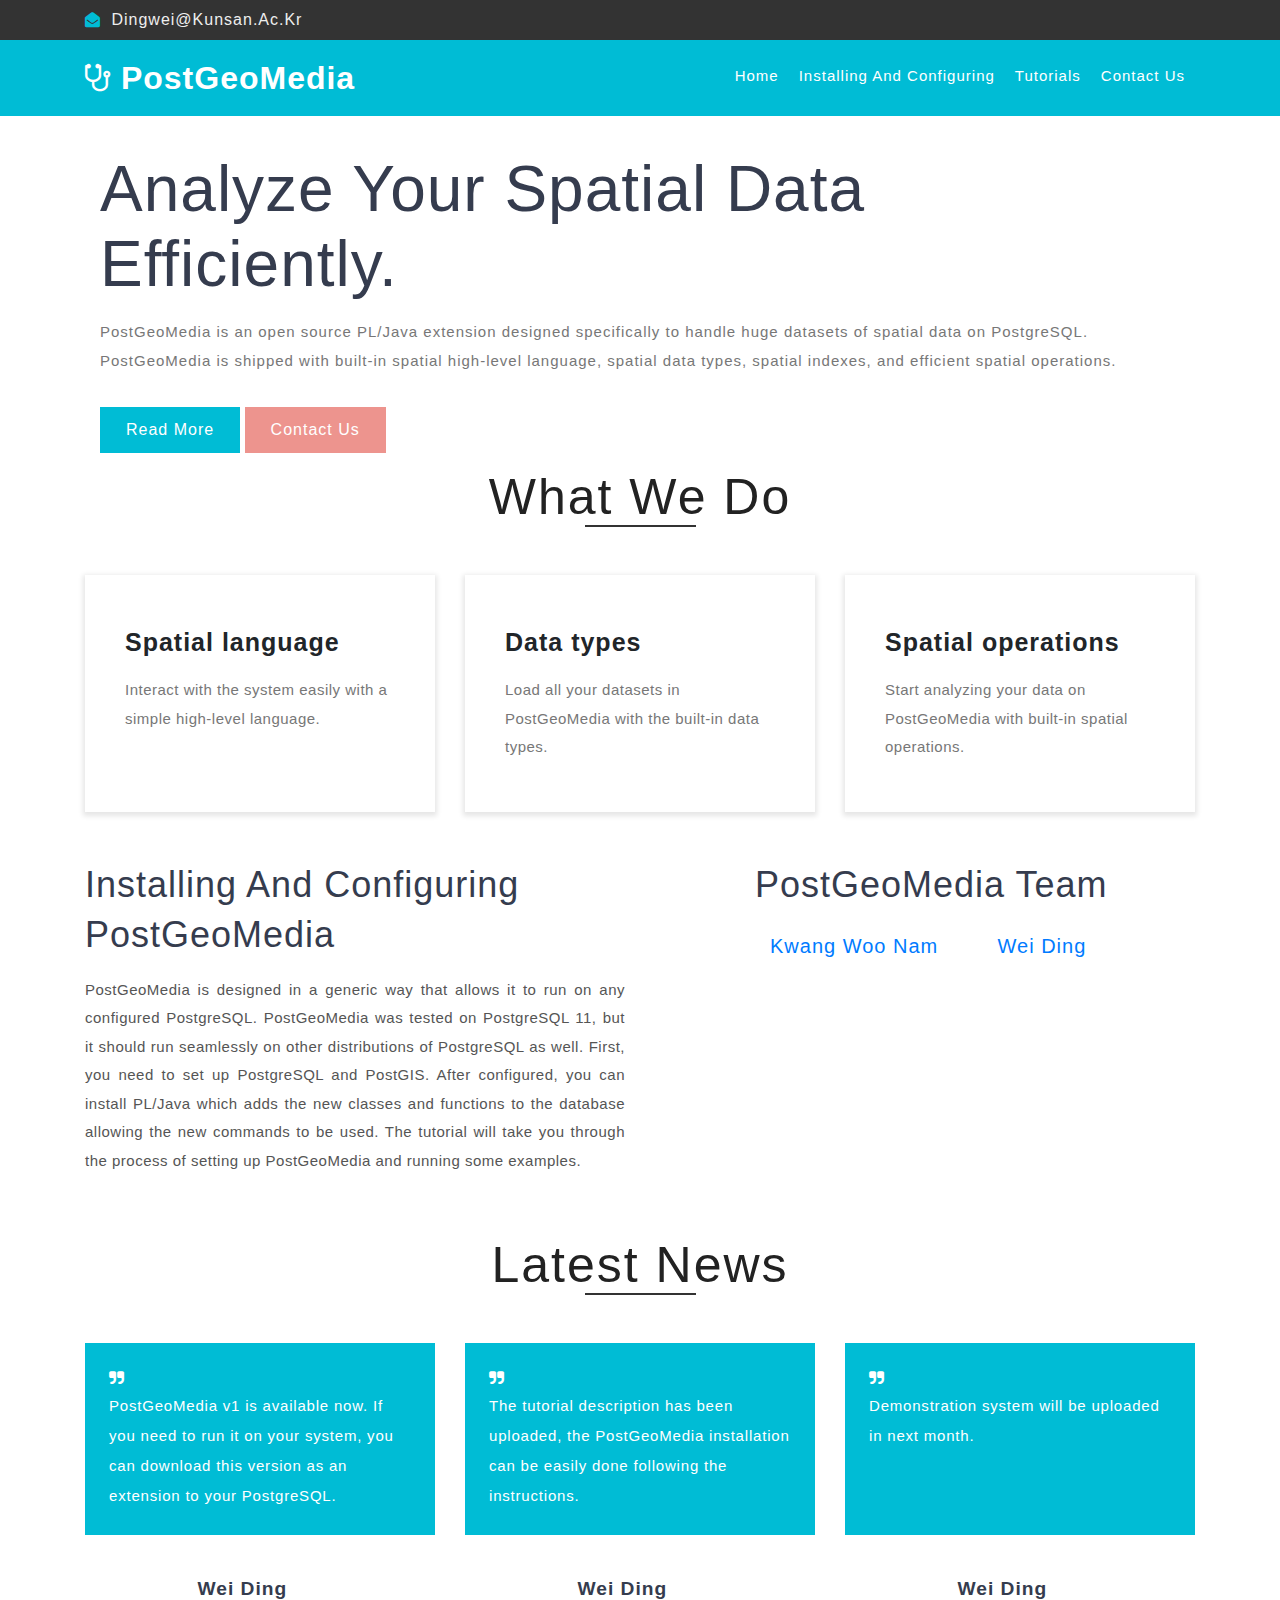
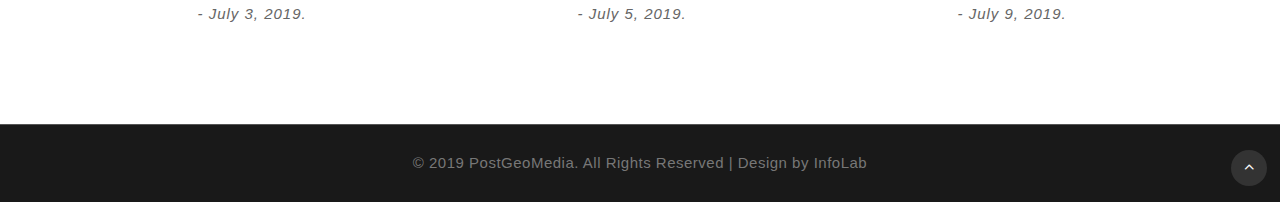
==== index.html @ f646befb "5" ====
<!DOCTYPE html>
<html lang="en">
<head>
<title>PostGeoMedia</title>
<meta name="viewport" content="width=device-width, initial-scale=1">
<meta http-equiv="Content-Type" content="text/html; charset=utf-8" />
    <script>
        addEventListener("load", function () {
            setTimeout(hideURLbar, 0);
        }, false);

        function hideURLbar() {
            window.scrollTo(0, 1);
        }
    </script>
	<link href="css/css_slider.css" type="text/css" rel="stylesheet" media="all"><!-- slider css -->
    <link href="css/bootstrap.css" rel='stylesheet' type='text/css' /><!-- bootstrap css -->
    <link href="css/style.css" rel='stylesheet' type='text/css' /><!-- custom css -->
    <link href="css/font-awesome.min.css" rel="stylesheet"><!-- fontawesome css -->	
</head>
<body>

<!-- top header -->
<div class="header-top">
	<div class="container">
		<div class="row">
			<div class="col-sm-6">
				<ul class="d-lg-flex header-w3_pvt">
					<li class="mr-lg-3">
						<span class="fa fa-envelope-open"></span>
						<a href="mailto:dingwei@kunsan.ac.kr" class="">dingwei@kunsan.ac.kr</a>
					</li>
				</ul>
			</div>		
		</div>
	</div>
</div>

<header class="py-3">
	<div class="container">
			<div id="logo">
				<h1> <a href="index.html"><span class="fa fa-stethoscope" aria-hidden="true"></span> PostGeoMedia</a></h1>
			</div>
		<!-- nav -->
		<nav class="d-lg-flex">
			<label for="drop" class="toggle"><span class="fa fa-bars"></span></label>
			<input type="checkbox" id="drop" />
			<ul class="menu mt-2 ml-auto">
				<li class="active"><a href="index.html">Home</a></li>
				<li class=""><a href="install.html">Installing and configuring</a></li>
				<li class=""><a href="tutorials.html">Tutorials</a></li>
				<li class=""><a href="mailto:dingwei@kunsan.ac.kr">Contact Us</a></li>
			</ul>
		</nav>
		<!-- //nav -->
	</div>
</header>

<!-- banner -->
<div class="banner" id="home">
	<div class="layer">
		<div class="container">
						<!-- banner slider-->
						<ul class="banner_slide_bg">
							<li>
								<div class="container-fluid">
									<div class="w3ls_banner_txt"><br>
										<h3 class="b-w3ltxt text-capitalize mt-md-4"> <span>Analyze your spatial data efficiently.</span></h3>
										<p class="w3ls_pvt-title my-3">PostGeoMedia is an open source PL/Java extension designed specifically to handle huge datasets of spatial data on PostgreSQL. PostGeoMedia is shipped with built-in spatial high-level language, spatial data types, spatial indexes, and efficient spatial operations.</p>
										<a href="https://github.com/awarematics/mgeometry" class="btn btn-banner my-sm-3 mb-3">Read More</a>
										<a href="mailto:dingwei@kunsan.ac.kr" class="btn btn-banner1 my-sm-3 mb-3">Contact Us</a>
									</div>
								</div>
							</li>
						</ul>
					<!-- //banner slider-->
		</div>
	</div>
</div>
<!-- //banner -->

<!-- services -->
	<div class="container py-lg-5" style="margin-top:-50px;">
		<h3 class="heading text-center mb-sm-5 mb-4">What we do </h3>
		<div class="row offer-grids">
			<div class="col-lg-4 col-md-6">
				<div class="ser1">
					<div class="bg-layer">
						<h4 class="">Spatial language</h4>
						<p class="mt-3">Interact with the system easily with a simple high-level language. </p>
					</div>
				</div>
			</div>
			<div class="col-lg-4 col-md-6 mt-md-0 mt-4">
				<div class="ser2">
					<div class="bg-layer">
						<h4 class="">Data types</h4>
						<p class="mt-3">Load all your datasets in PostGeoMedia with the built-in data types. </p>
					</div>
				</div>
			</div>
			<div class="col-lg-4 col-md-6 mt-lg-0 mt-4">
				<div class="ser3">
					<div class="bg-layer">
						<h4 class="">Spatial operations</h4>
						<p class="mt-3">Start analyzing your data on PostGeoMedia with built-in spatial operations.</p>
					</div>
				</div>
			</div>
		</div>
	</div>
<!-- //services -->	

<!-- about bottom -->
<section class="about-bottom pb-5">
	<div class="container pb-lg-3">
		<div class="row bottom-grids">
			
			<div class="col-lg-6 mt-lg-0 mt-5">
				<h4>Installing and configuring PostGeoMedia</h4>
				<p class="mt-3" style="text-align:justify; text-justify:inter-ideograph;">PostGeoMedia is designed in a generic way that allows it to run on any configured PostgreSQL. PostGeoMedia was tested on PostgreSQL 11, but it should run seamlessly on other distributions of PostgreSQL as well. First, you need to set up PostgreSQL and PostGIS. After configured, you can install PL/Java which adds the new classes and functions to the database allowing the new commands to be used. The tutorial will take you through the process of setting up PostGeoMedia and running some examples. </p>
			</div>
			<div class="col-lg-6">
				<h4 style="margin-left:100px;">PostGeoMedia Team</h4>
				<div class="row mt-4" style="margin-left:100px;">		
					<div class="col-md-6 col-6">
						<div class="about-box">
							<h5><a href="http://infolab.kunsan.ac.kr/index.php?mid=page_ahIs47">Kwang Woo Nam</a></h5>
						</div>
					</div>
					<div class="col-md-5 col-6">
						<div class="about-box">
							<h5><a href="resume.html">Wei Ding</a></h5>
						</div>
					</div>
			</div>
			</div>
		</div>
		
	</div>
</section>
<!-- //about bottom -->


<!-- Latest News -->
<section class="feedback" id="testimonials" style="margin-top:-100px;">
	<div class="feedback-layer py-5">
		<div class="container py-lg-5">
		<h3 class="heading text-center mb-sm-5 mb-4">Latest News</h3>
			<div class="row">
				<div class="col-lg-4 col-md-6">
					<div class="feedback-info">
						<div class="feedback-top p-4">
							<span class="fa fa-quote-right"></span> 
							<p> PostGeoMedia v1 is available now. If you need to run it on your system, you can download this version as an extension to your PostgreSQL. </p>
							<div class="clearfix"></div>
						</div>
						<div class="feedback-grids">
							<div class="feedback-img">
								<img src="images/ser1.jpg" class="img-fluid" alt="">
							</div>
							<div class="feedback-img-info">
								<h5>Wei Ding</h5>
								<p class="font-italic">- July 3, 2019.</p>
							</div>
							<div class="clearfix"></div>
						</div>
					</div>
				</div>
				<div class="col-lg-4 col-md-6 mt-md-0 mt-5">
					<div class="feedback-info">
						<div class="feedback-top p-4">
							<span class="fa fa-quote-right"></span> 
							<p> The tutorial description has been uploaded, the PostGeoMedia installation can be easily done following the instructions.</p>
							<div class="clearfix"></div>
						</div>
						<div class="feedback-grids">
							<div class="feedback-img">
								<img src="images/ser2.jpg" class="img-fluid" alt="">
							</div>
							<div class="feedback-img-info">
								<h5>Wei Ding</h5>
								<p class="font-italic">- July 5, 2019.</p>
							</div>
							<div class="clearfix"></div>
						</div>
					</div>
				</div>
				<div class="col-lg-4 col-md-6 mt-lg-0 mt-5">
					<div class="feedback-info">
						<div class="feedback-top p-4">
							<span class="fa fa-quote-right"></span> 
							<p> Demonstration system will be uploaded in next month.<br><br><br></p>
			
							<div class="clearfix"></div>
						</div>
						<div class="feedback-grids">
							<div class="feedback-img">
								<img src="images/ser3.jpg" class="img-fluid" alt="">
							</div>
							<div class="feedback-img-info">
								<h5>Wei Ding</h5>
								<p class="font-italic">- July 9, 2019.</p>
							</div>
							<div class="clearfix"></div>
						</div>
					</div>
				</div>
			</div>
		</div>
	</div>
</section>
<!-- //Latest News -->

<!-- copyright -->
<div class="copyright">
	<div class="container py-4">
		<div class=" text-center">
			<p>© 2019 PostGeoMedia. All Rights Reserved | Design by <a href="http://mcalab.kunsan.ac.kr/"> InfoLab</a> </p>
		</div>
	</div>
</div>
<!-- //copyright -->
		
<!-- move top -->
<div class="move-top text-right">
	<a href="#home" class="move-top"> 
		<span class="fa fa-angle-up  mb-3" aria-hidden="true"></span>
	</a>
</div>
<!-- move top -->

</body>
</html>
---- css/css_slider.css ----
.csslider {
    text-align: left;
    position: relative;
    margin-bottom: 0px;
}

.csslider>input {
    display: none;
}

/* .csslider>input:nth-of-type(10):checked~ul li:first-of-type {
    margin-left: -900%;
}

.csslider>input:nth-of-type(9):checked~ul li:first-of-type {
    margin-left: -800%;
}

.csslider>input:nth-of-type(8):checked~ul li:first-of-type {
    margin-left: -700%;
}

.csslider>input:nth-of-type(7):checked~ul li:first-of-type {
    margin-left: -600%;
}

.csslider>input:nth-of-type(6):checked~ul li:first-of-type {
    margin-left: -500%;
}

.csslider>input:nth-of-type(5):checked~ul li:first-of-type {
    margin-left: -400%;
}

.csslider>input:nth-of-type(4):checked~ul li:first-of-type {
    margin-left: -300%;
} */

.csslider>input:nth-of-type(3):checked~ul li:first-of-type {
    margin-left: -200%;
}

.csslider>input:nth-of-type(2):checked~ul li:first-of-type {
    margin-left: -100%;
}

.csslider>input:nth-of-type(1):checked~ul li:first-of-type {
    margin-left: 0%;
}

.csslider>ul {
    position: relative;
    /* height: 760px; */
    z-index: 1;
    font-size: 0;
    line-height: 0;
    margin: 0 auto;
    padding: 0;
    overflow: hidden;
    white-space: nowrap;
    -moz-box-sizing: border-box;
    -webkit-box-sizing: border-box;
    box-sizing: border-box;
}

.csslider>ul>li {
    position: relative;
    display: inline-block;
    width: 100%;
    height: 100%;
    overflow: hidden;
    font-size: 15px;
    font-size: initial;
    line-height: normal;
    -moz-transition: all 0.5s cubic-bezier(0.4, 1.3, 0.65, 1);
    -o-transition: all 0.5s ease-out;
    -webkit-transition: all 0.5s cubic-bezier(0.4, 1.3, 0.65, 1);
    transition: all 0.5s cubic-bezier(0.4, 1.3, 0.65, 1);
    vertical-align: top;
    -moz-box-sizing: border-box;
    -webkit-box-sizing: border-box;
    box-sizing: border-box;
    white-space: normal;
}

.csslider>ul>li.scrollable {
    overflow-y: scroll;
}

/* navigation bullets */
.csslider>.navigation {
    position: absolute;
    bottom: -5%;
    left: 2%;
    z-index: 10;
    margin-bottom: -10px;
    font-size: 0;
    line-height: 0;
    text-align: center;
    -webkit-touch-callout: none;
    -webkit-user-select: none;
    -khtml-user-select: none;
    -moz-user-select: none;
    -ms-user-select: none;
    user-select: none;
}

.csslider>.navigation label {
    position: relative;
    cursor: pointer;
    width: 20px;
    height: 3px;
    display: inline-block;
    margin: 0 5px;
    background: rgba(0, 0, 0, 0.6);
    transition: 0.5s all;
    -webkit-transition: 0.5s all;
    -moz-transition: 0.5s all;
    -o-transition: 0.5s all;
    -ms-transition: 0.5s all;
}

.csslider>.navigation label:hover:after {
    opacity: 1;
}

.csslider>.navigation label:after {
    content: '';
    position: absolute;
    left: 0;
    width: 20px;
    height: 3px;
    background: #ed948e;
    opacity: 0;
    transition: 0.5s all;
    -webkit-transition: 0.5s all;
    -moz-transition: 0.5s all;
    -o-transition: 0.5s all;
    -ms-transition: 0.5s all;
}

/* //navigation bullets */

/* navigation arrows */
.csslider>.arrows {
    -webkit-touch-callout: none;
    -webkit-user-select: none;
    -khtml-user-select: none;
    -moz-user-select: none;
    -ms-user-select: none;
    user-select: none;
}

.csslider.inside .navigation {
    bottom: 10px;
    margin-bottom: 10px;
}

.csslider.inside .navigation label {
    border: 1px solid #7e7e7e;
}

.csslider>input:nth-of-type(1):checked~.navigation label:nth-of-type(1):after,
.csslider>input:nth-of-type(2):checked~.navigation label:nth-of-type(2):after,
.csslider>input:nth-of-type(3):checked~.navigation label:nth-of-type(3):after {
    opacity: 1;
}

.csslider>.arrows {
    position: absolute;
    top: 50%;
    width: 100%;
    height: 26px;
    z-index: 1;
    -moz-box-sizing: content-box;
    -webkit-box-sizing: content-box;
    box-sizing: content-box;
}

.csslider>.arrows label {
    display: none;
    position: absolute;
    top: -50%;
    padding: 8px;
    box-shadow: inset 2px -2px 0 1px #ffffff;
    cursor: pointer;
    -moz-transition: box-shadow 0.15s, margin 0.15s;
    -o-transition: box-shadow 0.15s, margin 0.15s;
    -webkit-transition: box-shadow 0.15s, margin 0.15s;
    transition: box-shadow 0.15s, margin 0.15s;
}

.csslider>.arrows label:hover {
    box-shadow: inset 3px -3px 0 2px #ff3c41;
    margin: 0 0px;
}

.csslider>.arrows label:before {
    content: '';
    position: absolute;
    top: -100%;
    left: -100%;
    height: 300%;
    width: 300%;
}

.csslider.infinity>input:first-of-type:checked~.arrows label.goto-last,
.csslider>input:nth-of-type(1):checked~.arrows>label:nth-of-type(0),
.csslider>input:nth-of-type(2):checked~.arrows>label:nth-of-type(1),
.csslider>input:nth-of-type(3):checked~.arrows>label:nth-of-type(2) {
    display: block;
    left: 5%;
    right: auto;
    -moz-transform: rotate(45deg);
    -ms-transform: rotate(45deg);
    -o-transform: rotate(45deg);
    -webkit-transform: rotate(45deg);
    transform: rotate(45deg);
}

.csslider.infinity>input:last-of-type:checked~.arrows label.goto-first,
.csslider>input:nth-of-type(1):checked~.arrows>label:nth-of-type(2),
.csslider>input:nth-of-type(2):checked~.arrows>label:nth-of-type(3) {
    display: block;
    right: 5%;
    left: auto;
    -moz-transform: rotate(225deg);
    -ms-transform: rotate(225deg);
    -o-transform: rotate(225deg);
    -webkit-transform: rotate(225deg);
    transform: rotate(225deg);
}

/* //navigation arrows */

/* slider effect 
#slider1>input:nth-of-type(1):checked~ul #bg,
#slider1>input:nth-of-type(2):checked~ul #bg1,
#slider1>input:nth-of-type(3):checked~ul #bg2,
#slider1>input:nth-of-type(4):checked~ul #bg3 {
    width: 100%;
    -moz-transition: 0.5s 0.5s;
    -o-transition: 0.5s 0.5s;
    -webkit-transition: 0.5s 0.5s;
    transition: 0.5s 0.5s;
    text-align: center;
    padding: 0;
    height: 100%;
}

#slider1>input:nth-of-type(1):checked~ul #bg div,
#slider1>input:nth-of-type(2):checked~ul #bg1 div,
#slider1>input:nth-of-type(3):checked~ul #bg2 div,
#slider1>input:nth-of-type(4):checked~ul #bg3 div {
    -moz-transform: translate(0);
    -ms-transform: translate(0);
    -o-transform: translate(0);
    -webkit-transform: translate(0);
    transform: translate(0);
    -moz-transition: 0.5s 0.9s;
    -o-transition: 0.5s 0.9s;
    -webkit-transition: 0.5s 0.9s;
    transition: 0.5s 0.9s;
} */

/* //slider effect */

/* responsive */
@media screen and (max-width: 1280px) {

    .csslider.infinity>input:last-of-type:checked~.arrows label.goto-first,
    .csslider>input:nth-of-type(1):checked~.arrows>label:nth-of-type(2),
    .csslider>input:nth-of-type(2):checked~.arrows>label:nth-of-type(3),
    .csslider>input:nth-of-type(3):checked~.arrows>label:nth-of-type(4),
    .csslider>input:nth-of-type(4):checked~.arrows>label:nth-of-type(5),
    .csslider>input:nth-of-type(5):checked~.arrows>label:nth-of-type(6),
    .csslider>input:nth-of-type(6):checked~.arrows>label:nth-of-type(7),
    .csslider>input:nth-of-type(7):checked~.arrows>label:nth-of-type(8),
    .csslider>input:nth-of-type(8):checked~.arrows>label:nth-of-type(9),
    .csslider>input:nth-of-type(9):checked~.arrows>label:nth-of-type(10),
    .csslider>input:nth-of-type(10):checked~.arrows>label:nth-of-type(11),
    .csslider>input:nth-of-type(11):checked~.arrows>label:nth-of-type(12) {
        right: 3%;
    }

    .csslider.infinity>input:first-of-type:checked~.arrows label.goto-last,
    .csslider>input:nth-of-type(1):checked~.arrows>label:nth-of-type(0),
    .csslider>input:nth-of-type(2):checked~.arrows>label:nth-of-type(1),
    .csslider>input:nth-of-type(3):checked~.arrows>label:nth-of-type(2),
    .csslider>input:nth-of-type(4):checked~.arrows>label:nth-of-type(3),
    .csslider>input:nth-of-type(5):checked~.arrows>label:nth-of-type(4),
    .csslider>input:nth-of-type(6):checked~.arrows>label:nth-of-type(5),
    .csslider>input:nth-of-type(7):checked~.arrows>label:nth-of-type(6),
    .csslider>input:nth-of-type(8):checked~.arrows>label:nth-of-type(7),
    .csslider>input:nth-of-type(9):checked~.arrows>label:nth-of-type(8),
    .csslider>input:nth-of-type(10):checked~.arrows>label:nth-of-type(9),
    .csslider>input:nth-of-type(11):checked~.arrows>label:nth-of-type(10) {
        left: 3%;
    }
}

@media screen and (max-width: 900px) {
    .csslider>.navigation {
        bottom: 7%;
    }
}

@media screen and (max-width: 800px) {

    .csslider.infinity>input:last-of-type:checked~.arrows label.goto-first,
    .csslider>input:nth-of-type(1):checked~.arrows>label:nth-of-type(2),
    .csslider>input:nth-of-type(2):checked~.arrows>label:nth-of-type(3),
    .csslider>input:nth-of-type(3):checked~.arrows>label:nth-of-type(4),
    .csslider>input:nth-of-type(4):checked~.arrows>label:nth-of-type(5),
    .csslider>input:nth-of-type(5):checked~.arrows>label:nth-of-type(6),
    .csslider>input:nth-of-type(6):checked~.arrows>label:nth-of-type(7),
    .csslider>input:nth-of-type(7):checked~.arrows>label:nth-of-type(8),
    .csslider>input:nth-of-type(8):checked~.arrows>label:nth-of-type(9),
    .csslider>input:nth-of-type(9):checked~.arrows>label:nth-of-type(10),
    .csslider>input:nth-of-type(10):checked~.arrows>label:nth-of-type(11),
    .csslider>input:nth-of-type(11):checked~.arrows>label:nth-of-type(12) {
        right: 5%;
    }

    .csslider.infinity>input:first-of-type:checked~.arrows label.goto-last,
    .csslider>input:nth-of-type(1):checked~.arrows>label:nth-of-type(0),
    .csslider>input:nth-of-type(2):checked~.arrows>label:nth-of-type(1),
    .csslider>input:nth-of-type(3):checked~.arrows>label:nth-of-type(2),
    .csslider>input:nth-of-type(4):checked~.arrows>label:nth-of-type(3),
    .csslider>input:nth-of-type(5):checked~.arrows>label:nth-of-type(4),
    .csslider>input:nth-of-type(6):checked~.arrows>label:nth-of-type(5),
    .csslider>input:nth-of-type(7):checked~.arrows>label:nth-of-type(6),
    .csslider>input:nth-of-type(8):checked~.arrows>label:nth-of-type(7),
    .csslider>input:nth-of-type(9):checked~.arrows>label:nth-of-type(8),
    .csslider>input:nth-of-type(10):checked~.arrows>label:nth-of-type(9),
    .csslider>input:nth-of-type(11):checked~.arrows>label:nth-of-type(10) {
        left: 5%;
    }
}

/* //responsive */
---- css/style.css ----
/*--
Author: W3layouts
Author URL: http://w3layouts.com
License: Creative Commons Attribution 3.0 Unported
License URL: http://creativecommons.org/licenses/by/3.0/
--*/
html,
body {
    margin: 0;
    font-size: 100%;
	font-family: 'Dosis', sans-serif;
    background: #fff;
}
html {
  scroll-behavior: smooth;
}
body a {
    text-decoration: none;
    transition: 0.5s all;
    -webkit-transition: 0.5s all;
    -moz-transition: 0.5s all;
    -o-transition: 0.5s all;
    -ms-transition: 0.5s all;
	font-family: 'Dosis', sans-serif;
}

body img {
    max-width: 100%;
}

a:hover {
    text-decoration: none;
}

input[type="button"],
input[type="submit"],
input[type="text"],
input[type="email"],
input[type="search"] {
    transition: 0.5s all;
    -webkit-transition: 0.5s all;
    -moz-transition: 0.5s all;
    -o-transition: 0.5s all;
    -ms-transition: 0.5s all;
}

h1,
h2,
h3,
h4,
h5,
h6 {
    margin: 0;
    letter-spacing: 1px;
	font-family: 'Dosis', sans-serif;
}

p {
    margin: 0;
    line-height: 1.9em;
    color: #777;
    font-size: 15px;
    letter-spacing: 1px;
	font-family: 'Open Sans', sans-serif;
}
ul {
    margin: 0;
    padding: 0;
    list-style-type: none;
}


/*-- header top--*/

ul.header-w3_pvt li span.fa {
    margin-right: 5px;
    color: #00bcd5;
    font-size: 15px;
}

ul.header-w3_pvt li,ul.header-w3_pvt li p,ul.header-w3_pvt li a {
    letter-spacing: 1px;
    color: #eee;
    text-transform: capitalize;
    font-family: 'Dosis', sans-serif;
}

.header-top {
    padding: 0.5em 0;
}

.header-top {
    background: #333;
}
/*-- //header top --*/


/* header */

/* CSS Document */
header {
    position: absolute;
    z-index: 9;
    width: 100%;
    background: #00bcd5;
}

.toggle,
[id^=drop] {
	display: none;
}

/* Giving a background-color to the nav container. */
nav { 
	margin:0;
	padding: 0;
	float: right;
}
.clear {
    clear: both;
}
div#logo {
    float: left;
}

#logo a {
	float: left;
    font-size: .8em;
    text-transform: capitalize;
    display: initial;
    margin: 0;
    letter-spacing: 1px;
    color: #fff;
    padding: 3px 0;
    font-weight: 600;
}
#logo a span {
    color: #fff;
	
}


/* Since we'll have the "ul li" "float:left"
 * we need to add a clear after the container. */

nav:after {
	content:"";
	display:table;
	clear:both;
}

/* Removing padding, margin and "list-style" from the "ul",
 * and adding "position:reltive" */
nav ul {
	float: right;
	padding:0;
	margin:0;
	list-style: none;
	position: relative;
	}
	
/* Positioning the navigation items inline */
nav ul li {
	margin: 0px;
	display:inline-block;
	float: left;
	}

/* Styling the links */
nav a {
    color: #fff;
    text-transform: capitalize;
    font-size: 15px;
    letter-spacing: 1px;
    padding: 10px 10px;
    font-weight: 400;
    font-family: 'Open Sans', sans-serif;
}


nav ul li ul li:hover { background: #f8f9fa; }

/* Background color change on Hover */
nav a:hover { 
	color: #FFF;	
}
nav ul.inner-ul li a:hover { 
	color: #333;	
}


/* Hide Dropdowns by Default
 * and giving it a position of absolute */
nav ul ul {
	display: none;
	position: absolute; 
	/* has to be the same number as the "line-height" of "nav a" */
	top: 30px; 
    background: #fff;
    padding: 10px;
}
	
/* Display Dropdowns on Hover */
nav ul li:hover > ul {
	display:inherit;
}
	
/* Fisrt Tier Dropdown */
nav ul ul li {
	width:170px;
	float:none;
	display:list-item;
	position: relative;
}
nav ul ul li a {
    color: #333;
    padding: 5px 10px;
    display: block;
}

/* Second, Third and more Tiers	
 * We move the 2nd and 3rd etc tier dropdowns to the left
 * by the amount of the width of the first tier.
*/
nav ul ul ul li {
	position: relative;
	top:-60px;
	/* has to be the same number as the "width" of "nav ul ul li" */ 
	left:170px; 
}

	
/* Change ' +' in order to change the Dropdown symbol */
li > a:only-child:after { content: ''; }


/* Media Queries
--------------------------------------------- */

@media all and (max-width : 991px) {
	nav { 
		float: none;
	}

	div#logo {
		float: none;
	}
	#logo {
		display: block;
		padding: 0;
		width: 100%;
		text-align: center;
		float: none;
	}
	.login-icon {
		display: inline-block;
	}
	nav {
		margin: 0;
	}
	nav a ,nav a:hover{
		color: #333;
	}

	/* Hide the navigation menu by default */
	/* Also hide the  */
	.toggle + a,
	.menu {
		display: none;
	}

	/* Stylinf the toggle lable */
	.toggle {
		display: block;
		padding: 7px 15px;
		font-size: 17px;
		text-decoration: none;
		border: none;
		float: right;
		background-color: #fff;
		color: #009688;
		color: #00bcd5;
		letter-spacing: 1px;
	}
	.menu .toggle {
		float: none;
		text-align: center;
		margin: auto;
		width: 30%;
		padding: 5px;
		font-weight: normal;
		font-size: 15px;
		letter-spacing: 1px;
	}

	.toggle:hover {
		color:#333;
		background-color: #fff;
	}

	/* Display Dropdown when clicked on Parent Lable */
	[id^=drop]:checked + ul {
		display: block;
		background: #fff;
		padding: 15px 0;
		text-align: center;
		width: 100%;
	}

	/* Change menu item's width to 100% */
	nav ul li {
		display: block;
		width: 100%;
		padding: 5px 0;
		}

	nav ul ul .toggle,
	nav ul ul a {
		padding: 0 40px;
	}

	nav ul ul ul a {
		padding: 0 80px;
	}

	nav a:hover,
 	nav ul ul ul a {
		background-color: transparent;
	}
  
	nav ul li ul li .toggle,
	nav ul ul a,
  nav ul ul ul a{
		padding:14px 20px;	
		color:#FFF;
		font-size:17px; 
	}
  
  
	nav ul li ul li .toggle,
	nav ul ul a {
		background-color: #fff; 
	}
	nav ul ul li a {
		font-size: 15px;
	}
	ul.inner-ul{
		padding: 0!important;
	}
	/* Hide Dropdowns by Default */
	nav ul ul {
		float: none;
		position:static;
		color: #ffffff;
		/* has to be the same number as the "line-height" of "nav a" */
	}
		
	/* Hide menus on hover */
	nav ul ul li:hover > ul,
	nav ul li:hover > ul {
		display: none;
	}
		
	/* Fisrt Tier Dropdown */
	nav ul ul li {
		display: block;
		width: 100%;
		padding: 0;
	}

	nav ul ul ul li {
		position: static;
		/* has to be the same number as the "width" of "nav ul ul li" */ 

	}

}

@media all and (max-width : 330px) {

	nav ul li {
		display:block;
		width: 94%;
	}

}
.user span.fa {
}
.login-icon a,.login-icon a:hover {
    border-radius: 5px;
    border: 2px solid #fff;
    padding: 0.4em 1.7em;
    color: #00bcd5;
    font-weight: 500;
    letter-spacing: 0px;
	text-transform: capitalize;
    display: block;
    font-size: 1em;
    background: #fff;
    box-shadow: 0 0px 45px rgba(0, 0, 0, .2);
}
/*-- //header --*/

/*-- banner --*/
.banner {
	background: #fff;
}

.layer1 {
    background: rgba(0, 0, 0, 0.4);
}
.banner-text-agile {
    padding: 11vw 0 5vw;
    box-sizing: border-box;
	opacity:1;
}

h3.b-w3ltxt span {
    font-weight: 300;
    text-shadow: none;
    letter-spacing: 1px;
    color: #353c4e;
}
h3.b-w3ltxt {
    font-size: 4em;
    color: #353c4e;
    font-weight: 800;
    line-height: 75px;
    padding-top: 1em;
}

.carousel-item p {
    color: #777;
    text-transform: capitalize;
    font-size: 15px;
    line-height: 30px;
}

.btn-banner,.btn-banner1 {
    background: #00bcd5;
    border-radius: 0px;
    color: #fff;
    font-size: 16px;
    letter-spacing: 1px;
    padding: 10px 25px;
     display: inline-block;
}
.btn-banner1 {
    background: #ed948e;
}

.btn-banner:hover,.btn-banner1:hover{
    color: #fff;
}
.carousel-indicators {
    position: absolute;
    bottom: -53px;
    margin-left: 0;
    justify-content: flex-start;
    z-index: 1;
}

.carousel-indicators li.active {
    cursor: pointer;
	background: #00bcd4;
}

.carousel-indicators li {
    position: relative;
    -webkit-box-flex: 0;
    -ms-flex: 0 1 auto;
    flex: 0 1 auto;
    width: 20px;
    height: 3px;
    margin-right: 3px;
    margin-left: 3px;
    text-indent: -999px;
    background-color: #333;
    cursor: pointer;
}
/*-- //banner --*/

/*-- about --*/
.about p {
    font-size: 15px;
    font-weight: normal;
    color: #555;
}
.about-grids h4 {
    display: block;
    font-size: 20px;
	font-weight: 600;
    margin-top: 5px;
    padding-top: 5px;
	color: #eee;
    border-top: 1px solid rgba(78, 75, 75, 0.2);
}
.dental img {
    max-width: 100%;
    padding: 0 1em;
}
.grid p {
    color: #ddd;
    margin-top: 10px;
    line-height: 24px;
    font-size: 14px;
}
 h4.about-left{
    font-size: 32px;
    color: #353c4e;
    text-transform: capitalize;
}
.grid span.fa{
	color: #eee;
}
.about-grids .grid {
    display: inline-block;
    padding: 20px 25px;
}
.about-box .icon, .ser_icon .icon {
    width: 80px;
    height: 80px;
    border-radius: 50%;
    display: block;
    line-height: 80px;
    text-align: center;
    transition: all 1s;
    -moz-transition: all 1s;
    -webkit-transition: all 1s;
    -o-transition: all 1s;
    background: #00bcd5;
}
.about-box .icon span.fa{
    font-size: 2em;
    line-height: 80px;
    color: #ffffff;
}
.about-box h4 {
    text-transform: uppercase;
    font-size: 1em;
    margin: 1em 0;
    color: #353c4e;
    font-weight: 600;
}
/*-- //about --*/

/*-- what we do --*/
.ser1 {
    height: 100%;
    background: #fff;
	box-shadow: 0px 2px 5px 2px rgba(0, 0, 0, .1);
    padding: 50px 40px;
}
.ser2 {
    height: 100%;
    background: #fff;
	box-shadow: 0px 2px 5px 2px rgba(0, 0, 0, .1);
    padding: 50px 40px;
}
.ser3 {
    height: 100%;
    background: #fff;
	box-shadow: 0px 2px 5px 2px rgba(0, 0, 0, .1);
    padding: 50px 40px;
}
.ser4 {
    height: 100%;
    background: #fff;
	box-shadow: 0px 2px 5px 2px rgba(0, 0, 0, .1);
    padding: 50px 40px;
}
.ser5 {
    height: 100%;
    background: #fff;
	box-shadow: 0px 2px 5px 2px rgba(0, 0, 0, .1);
    padding: 50px 40px;
}
.ser6 {
    height: 100%;
    background: #fff;
	box-shadow: 0px 2px 5px 2px rgba(0, 0, 0, .1);
    padding: 50px 40px;
}
.offer-grids h4 {
    font-size: 25px;
    line-height: 35px;
    font-weight: 600;
}
.offer-grids p {
    font-size: 15px;
    font-weight: normal;
	letter-spacing: .5px;
}
.offer-grids h5 {
    font-size: 22px;
    letter-spacing: 0;
    line-height: 32px;
    color: #191919;
    text-transform: capitalize;
}
/*-- //what we do --*/

/*-- about bottom --*/
.bottom-grids h4 {
    font-size: 36px;
    color: #353c4e;
    line-height: 50px;
    text-transform: capitalize;
}
.bottom-grids p {
    font-size: 15px;
    font-weight: normal;
    color: #555;
    letter-spacing: .5px;
}
/*-- //about bottom --*/


/*-- feedback --*/
.feedback-top {
    position: relative;
    background: #00bcd5;
}
.feedback-top span.fa{
    color: #fff;
}
/*
.feedback-top:after {
	content: '';
	position: absolute;
	top: 101%;
	left: 14%;
	width: 0;
	height: 0;
	border-top: 15px solid #00bcd5;
	border-right: 4px solid transparent;
	border-left: 12px solid transparent;
	transform: rotate(0deg);
}
*/

.feedback-top p {
    color: #fff;
    font-size: 15px;
    letter-spacing: .8px;
    margin: 0;
    line-height: 2em;
}

.feedback-img {
    width: 23%;
    margin: .5em 1em 0 1em;
    float: left;
}

.feedback-grids {
	margin: 1em 0 0;
}

.feedback-img img {
    width: 100%;
    border-radius: 50%;
}
.feedback-img-info {
    float: left;
    margin-top: 1em;
}
.feedback-img-info h5 {
	color: #353c4e;
	font-size: 1.2em;
	letter-spacing: 1px;
	font-weight: 600;
	margin-top: .5em;
}
p.font-italic {
    color: #666;
}
/*-- //feedback --*/


/*-- blog --*/
h3.heading,h2.heading {
    font-size: 50px;
    color: #222;
    text-transform: capitalize;
    letter-spacing: 2px;
     position: relative;
}
h3.heading:after,h2.heading:after {
    position: absolute;
    content: '';
    background: #333;
    width: 10%;
    height: 2px;
    bottom: 0%;
    left: 45%;
}
.blog-grids h4 {
    font-size: 23px;
    text-transform: capitalize;
    font-weight: 600;
    color: #353c4e;
}
.blog-grids h5 {
      font-size: 16px;
    font-weight: 600;
    color: #999;
    letter-spacing: 0.5px;
    margin-top: 3em;
}
.blog-grids p {
    font-size: 15px;
    letter-spacing: .5px;
    color: #777;
    font-weight: normal;
}
.blog-grids.head h5 {
    font-size: 16px;
    font-weight: 600;
    color: #999;
    letter-spacing: 0.5px;
    margin-top: 2em;
}
.blog-img1 img,.blog-img2 img {
    position: relative;
}
.blog-img1 a {
    position: absolute;
    right: 2.6%;
    top: 1%;
    background: #fff;
    color: #333;
    padding: 8px 15px;
    font-size: 16px;
    font-weight: 600;
	letter-spacing: 1px;
}
.blog-img2 a {
    position: absolute;
    left: 2.8%;
    top: 1%;
    background: #fff;
    color: #333;
    padding: 8px 15px;
    font-size: 16px;
    font-weight: 600;
	letter-spacing: 1px;
}
/*-- //blog --*/

/*-- gallery --*/
.gal-img {
    margin-bottom: 1em;
    padding-right: 0px;
}
/*-- //gallery --*/

/*-- popup --*/

.pop-overlay {
    position: fixed;
    top: 0px;
    bottom: 0;
    left: 0;
    right: 0;
    background: rgba(0, 0, 0, 0.7);
    transition: opacity 0ms;
    visibility: hidden;
    opacity: 0;
    z-index: 99;
}

.pop-overlay:target {
    visibility: visible;
    opacity: 1;
}

.popup {
    background: #fff;
    border-radius: 5px;
    max-width: 480px;
    position: relative;
    margin: 8em auto;
    padding: 3em 1em;
}

.popup p {
    font-size: 15px;
    color: #666;
    letter-spacing: .5px;
    line-height: 30px;
}

.popup h2 {
    margin-top: 0;
    color: #fff;

}

.popup .close {
    position: absolute;
    top: 5px;
    right: 15px;
    transition: all 200ms;
    font-size: 30px;
    font-weight: bold;
    text-decoration: none;
    color: #000;
}

.popup .close:hover {
    color: #333;
}


/*-- //popup --*/

/*-- modal Call Us --*/

button.btn.btn-primary.submit {
    background: #00bcd5;
    border: none;
    letter-spacing: 1px;
    border-radius: 0;
	padding: 10px;
    margin: 10px 0;
}

/*-- //modal Call Us --*/

/*-- appointment --*/

.appointment{
	background: #00bcd5;
}
.appointment h4  {
    font-size: 40px;
    text-transform: uppercase;
    letter-spacing: 5px;
    color: #fff;
}
.appointment p{
    font-size: 15px;
    color: #fff;
    text-transform: capitalize;
}
.appointment a {
    color: #fff;
    font-size: 17px;
    letter-spacing: 1px;
    font-weight: 500;
    padding: 12px 30px;
    display: inline-block;
    border: 2px solid #fff;
    margin-top: 20px;
}

/*-- //appointment --*/

/*-- social icons --*/
a.button-footr span.fa {
    font-size: 16px;
    color: #666;
}
.social h4 {
    font-size: 30px;
    text-transform: capitalize;
    font-weight: 600;
    color: #333;
}
span.fa-facebook{
	color: #3b5998;
}
span.fa-twitter{
	color: #1da1f2;
}
span.fa-dribbble{
	color: #ea4c89;
}
span.fa-pinterest{
	color: #bd081c;
}
span.fa-google-plus{
	color: #dd4b39;
}
/*-- //social icons --*/

/*-- footer --*/
footer,.copyright{
	background: #191919;
}
.copyright {
    border-top: 1px solid #555;
}
.footer-grids h4 {
    color: #eee;
    font-size: 25px;
}
.footer-grids h5 {
    color: #666;
}
.footer-grids h5 span{
    color: #00bcd5;
}
.footer-grids p,.footer-grids p a,.copyright p ,.copyright p  a{
    font-size: 15px;
    color: #777;
	font-weight: normal;
    letter-spacing: .5px;
    font-family: 'Open Sans', sans-serif;
}

.footer-grids ul li a {
    font-size: 15px;
    color: #777;
	font-weight: normal;
    letter-spacing: .5px;
    font-family: 'Open Sans', sans-serif;
}
.footer-grids ul li {
    list-style-type: none;
}

.footer-grids input[type="email"] {
    background: #fff;
    box-shadow: none !important;
    padding: 12px 15px;
    color: #777;
    font-size: 14px;
    width: 67% !important;
    border: none;
	letter-spacing: 1px;
    outline: none;
}
.footer-grids button.btn {
    background: #00bcd5;
    color: #fff;
    font-size: 14px;
    width: 33% !important;
    letter-spacing: 1px;
    padding: 12px;
    display: inline-block;
	border:none;
    outline: none;
	cursor: pointer;
    border-radius: 0px;
    -webkit-border-radius: 0px;
    -moz-border-radius: 0px;
    -ms-border-radius: 0px;
    -o-border-radius: 0px;
}

/*-- //footer --*/

/*-- About page --*/
.innerpage-banner {
    background: url(../images/innerbg.jpg) no-repeat center;
    background-size: cover;
    min-height: 300px;
}

.inner-page-layer {
    background: rgba(0, 0, 0, 0.2);
    min-height: 300px;
}

/* team */
.team-member,
.team-member .team-img {
	position: relative;
}

.team-member {
	overflow: hidden;
}

.team-member,
.team-member .team-img {
	position: relative;
}

.team-hover {
	position: absolute;
	top: 10px;
	left: 10px;
	bottom: 10px;
	right: 10px;
	margin: 0;
	border: 12px solid rgba(0, 0, 0, 0.1);
	background-color: rgba(0, 0, 0, 0.7);
	opacity: 0;
	-webkit-transition: all 0.3s;
	transition: all 0.3s;
}

.team-member:hover .team-hover .desk {
	top: 30%;
}

.team-member:hover .team-hover,
.team-member:hover .team-hover .desk,
.team-member:hover .team-hover .s-link {
	opacity: 1;
}

.team-hover .desk {
	position: absolute;
	top: 0%;
	width: 100%;
	opacity: 0;
	-webkit-transform: translateY(-55%);
	-ms-transform: translateY(-55%);
	transform: translateY(-55%);
	-webkit-transition: all 0.3s 0.2s;
	transition: all 0.3s 0.2s;
	padding: 0 10px;
}

.desk,
.desk h4,
.team-hover .s-link a {
	text-align: center;
	color: #eee;
     text-transform: capitalize;
}
.desk p {
    font-size: 14px;
    letter-spacing: .5px;
    color: #aaa;
    margin-top: 10px;
}

.team-member:hover .team-hover .s-link {
	bottom: 10%;
}

.team-member:hover .team-hover,
.team-member:hover .team-hover .desk,
.team-member:hover .team-hover .s-link {
	opacity: 1;
}

.team-hover .s-link {
	position: absolute;
	bottom: 0;
	width: 100%;
	opacity: 0;
	text-align: center;
	-webkit-transform: translateY(45%);
	-ms-transform: translateY(45%);
	transform: translateY(45%);
	-webkit-transition: all 0.3s 0.2s;
	transition: all 0.3s 0.2s;
	font-size: 35px;
}

.team-member .s-link a {
    margin: 0 2px;
    color: #fff;
    font-size: 16px;
    background: rgba(0, 0, 0, 0.3);
    width: 35px;
    height: 35px;
    line-height: 35px;
    display: inline-block;
}

.team-title {
	position: static;
	padding: 20px 0 0;
	display: inline-block;
	letter-spacing: 2px;
	width: 100%;
}

.team-title h5 {
	margin-bottom: 0px;
	display: block;
    font-size: 22px;
    color: #353c4e;
}

.team-title span {
	font-size: 12px;
	text-transform: uppercase;
	color: #a5a5a5;
	letter-spacing: 1px;
}

/* //team */

/*-- create --*/
.create {
    background: url(../images/blog1.jpg) no-repeat center;
    background-size: cover;
}
.extra_layer{
    background: rgba(0, 0, 0, 0.5);
}
.create h4 {
    font-size: 30px;
    color: #eee;
    text-transform: uppercase;
    letter-spacing: 8px;
}
.create p {
    font-size: 15px;
    color: #eee;
    letter-spacing: .5px;
    width: 70%;
    margin: auto;
}
/*-- //create --*/

/*-- //About page --*/

/*-- services page --*/

.services {
	background: #f8f9fa;
}
.ser_icon span.fa {
    font-size: 25px;
    color: #fff;
    line-height: 80px;
	transition: 0.5s all;
	-webkit-transition: 0.5s all;
	-moz-transition: 0.5s all;
	-ms-transition: 0.5s all;
	-o-transition: 0.5s all;
}
.service-grids h4 {
    font-size: 26px;
    letter-spacing: 1px;
    color: #333;
    border-bottom: 1px solid #eee;
    margin-bottom: .5em;
    padding-bottom: .5em;
}
.service-grids p {
    font-size: 15px;
    color: #777;
    font-weight: normal;
    letter-spacing: .5px;
}
.ser_icon .bg1 {
    background: #fd5c63;
}
.ser_icon .bg2 {
    background: #f48924;
}
.ser_icon .bg3 {
    background: #30c39e;
}
.ser_icon .bg4 {
    background: #00bce4;
}

/*-- join --*/

.join p {
    font-size: 15px;
    color: #777;
    font-weight: normal;
    letter-spacing: .5px;
}
.join h4 {
    font-size: 32px;
    text-transform: capitalize;
    font-weight: 600;
    color: #333;
}
/*-- //join --*/

/*-- //services page --*/


/*--/left--*/

.b-grid-top {
    position: relative;
}
.bottom-b-con{
    padding: 40px 0;
}
.blog_info_left_grid {
    position: relative;
    overflow: hidden;
}
.blog-info-middle ul li a {
    font-size: 0.9em;
    letter-spacing: 1px;
    color: #fff;
}
.blog-info-middle ul li a:hover{
	color:#EB2941;
	opacity:0.9;
}
.blog-info-middle {
    width: 100%;
    background: rgba(14, 15, 16, 0.65);
    padding: 18px;
    position: absolute;
    bottom: 0;
}
.blog_info_left_grid img {
    -moz-transition: all 1s;
    -o-transition: all 1s;
    -webkit-transition: all 1s;
    transition: all 1s;
	background: #ebecec;
    padding: .4em;
}
.blog-info-middle ul li {
    display: inline-block;
}
.blog-grid-top h3,.two-blog2 h3,h5.card-title {
    font-size: 1.5em;
    margin: 1em 0 .5em 0;
    font-weight: 700;
}
.blog-grid-top h3 a,.two-blog2 h3 a,h5.card-title a {
	color: #333333;
}
.blog-grid-top p,.two-blog2 p{
    margin-bottom: 2em;
}
.blog-grid-top {
    border-bottom: 1px solid #ddd;
    padding-bottom: 3em;
}
.blog-mid-sec {
    background: #eceff1;
    padding: .5em;
    margin: 1em 0;
}
button.btn.btn-primary.play.sec{
	width:40px;
	height:40px;
}
ul.blog-icons li {
    display: inline-block;
	margin-right: 20px;
	list-style:none;
}
ul.blog-icons a {
    font-size: 0.9em;
    letter-spacing: 1px;
	color: #8c9398;
}
ul.blog-icons i {
    color: #00bcd5;
    font-size: 1em;
    margin-bottom: 0;
}
.blog-girds-sec {
    border-top: 1px solid #ddd;
    margin-top: 1em;
    padding-top: 2em;
}
.left-blog-info p.card-text{
	color: #8c9398;
    font-size: 15px;
}
/*--//left--*/
/*--/right--*/
.tech-btm h4 {
    font-size: 1.5em;
    color: #333333;
    font-weight: 700;
    margin-bottom: .5em;
}
.tech-btm p{
	font-size:15px;
}
.tech-btm {
    margin-bottom: 2em;
}
.tech-btm input[type="email"] {
      width: 100%;
    color: #737070;
    outline: none;
    font-size: 14px;
    padding: .9em 1.5em;
    border: 2px solid #eceff1;
    -webkit-appearance: none;
    letter-spacing: 1px;
    margin: 1em 0;
    border-radius: 0px;
}
.tech-btm input[type="submit"] {
    background: #00bcd5;
    font-weight: 500;
    outline: none;
    border: none;
    width: 100%;
    cursor: pointer;
    text-transform: capitalize;
    border-radius: 0px;
    color: #fff;
    font-size: 18px;
    letter-spacing: 1px;
    padding: 10px 30px;
}
.tech-btm input[type="submit"]:hover{
    background: #333;
}
.widget_social li {
    display: block;
}
.widget_social li a {
    color: #fff;
    display: inline-block;
    font-size: 15px;
    letter-spacing: 1px;
    line-height: 30px;
	margin-bottom: 10px;
    padding: 10px 20px;
    text-transform: capitalize;
    width: 100%;
}
.widget_social li a span.fa{
    color: #fff;
}
.widget_social li a:hover{
	opacity:0.7;
	color:#fff;
}

.widget_social li a.twitter {
    background: #57baf7;
}
.widget_social li a.facebook {
    background: #3b5998;
}
.widget_social li a.dribble {
	background: #ea4c89;
}
.widget_social li a.pin {
	background: #BD081C;
}
.widget_social li a i {
    font-size: 18px;
    position: relative;
    text-align: left;
    width: 35px;
    color: #fff;
}
.widget_social li a .count {
    padding-left: 20px;
}
.tech-btm h5 {
    font-size: 1em;
    line-height: 1.4em;
    font-weight: 600;
    margin-top: 0em;
}
.tech-btm h5 a{
   color:#333;
}
.sub-meta span {
    font-size: 0.8em;
    color: #a9abad;
    line-height: 2.5em;
}
/*--//right--*/

body a:hover {
    text-decoration: none;
}

body a:focus {
    outline: none;
    text-decoration: none;
}


/* //inner bg */

.demo-header {
    background: #eee;
    padding: 4px 0 15px;
}

ul.inner_breadcrumb {
    list-style: none;
    display: inline-block;
    padding: 15px 15px 0;
    list-style: none;
    background: #eee;
}

ul.inner_breadcrumb li {
    display: inline-block;
    color: #000;
    font-size: 1em;
    text-transform: capitalize;
}

ul.inner_breadcrumb li span {
    margin: 0 1em;
}

.inner_breadcrumb li.active a {
    color: #ff3546;
}

/*-- blog --*/

.blog-img {
    padding: 0;
}

ul.blog_list {
    margin-bottom: 1.5em;
}

.blog-bottom {
    background: #eb5273;
    padding: 2em;
    min-height: 330px;
}

.blog_info h5 a {
    font-size: 1em;
    color: #2c2d2d;
    font-weight: 600;
    text-decoration: none;
    line-height: 1.5;
    letter-spacing: 1px;
}

.blog_info p a.user-blog {
    color: #555;
    text-transform: capitalize;
    font-size: 1em;
}

ul.blog_list li {
    display: inline-block;
    color: #212121;
    font-size: 0.9em;
}

ul.blog_list li span {
    color: #168eea;
    padding-right: 8px;
}

ul.blog_list li i {
    padding: 0 1em;
    font-style: normal;
    color: #999;
}

ul.blog_list li a {
    text-decoration: none;
    color: #212121;
}

.blog_info h5 {
    margin: 12px 0 15px;
}

.blog_info {
    padding: 2em;
    border: 3px solid #f5f5f5;
    background-color: #f5f5f5;
}

.blog-side.blog-top-right {
    padding-right: 0;
}
.single-left1.blog_info {
    margin: 0;
}

.blog_info p {
    margin: 0 0 1em 0;
    color: #777;
}

ul.blog_list li a {
    font-weight: 400;
    font-size: 0.9em;
    letter-spacing: 1px;
    color: #515252;
}

/*-single-*/
ul.list-group.single {
    color: #727373;
    font-size: 15px;
}

ul.list-group.single .badge-primary {
    color: #fff;
    background-color: #00bcd5;
}
h5.mt-0 {
    color: #343a40;
     font-size: 1.2em;
    margin-bottom: 10px;
    letter-spacing: 1px;
    font-weight: 600;
}

.progress {
    font-size: 0.75em;
    line-height: 8em;
    text-align: center;
    background-color: #d6d9da;
    border-radius: 0.25rem;
    margin-bottom: 1em;
}

.card-body {
    padding: 12px;
}

.card-header {
    padding: 0;
    color: #0e0f10;
}

.card-header button.btn.btn-link {
    color: #555;
    font-weight: 600;
}

.single-gd form input {
    width: 100%;
}

.single-gd img {
    margin-bottom: 1em;
}

.comment-top input[type="text"],
.comment-top input[type="email"],
.comment-top textarea {
    background: none;
    width: 100%;
    outline: none;
    border: 1px solid #e2e2e2;
    padding: 0.7em 1em;
    font-size: 15px;
    color: #777;
    margin: 0 0 0.7em;
    letter-spacing: 1px;
    border-radius: 0px;
}
.comment-top textarea {
    height: 150px;
}
.comment-top button.btn.btn-primary.submit[type="submit"] {
    text-align: center;
    border: none;
    outline: none;
    margin: 0 auto;
    transition: 0.5s all;
    -webkit-transition: 0.5s all;
    -o-transition: 0.5s all;
    -ms-transition: 0.5s all;
    -moz-transition: 0.5s all;
    cursor: pointer;
    background: #00bcd5;
    border-radius: 0px;
    color: #fff;
    font-size: 17px;
    letter-spacing: 1px;
    padding: 10px 30px;
    display: inline-block;
}
.read a {
    background: #00bcd5;
    border-radius: 0px;
    color: #fff;
    font-size: 15px;
    letter-spacing: 1px;
    padding: 10px 30px;
    display: inline-block;
}
.comment-top button.btn.btn-primary.submit[type="submit"]:hover {
    background: #333;
}

.single-gd form input[type="email"] {
    outline: none;
    padding: 12px 15px;
    font-size: 13px;
    color: #777;
    background: #ffffff;
    letter-spacing: 2px;
    border: none;
    border: 1px solid #ddd;
    margin: 0;
    border-radius: 0;
}

.single-gd form input[type="submit"] {
    background: #555;
    padding: .8em 1em;
    color: #fff;
    font-size: 15px;
    font-weight: 700;
    display: block;
    outline: none;
    border: none;
    cursor: pointer;
    letter-spacing: 1px;
    margin-top: 1em;
}

.single-gd form input[type="submit"]:hover {
    background: #080808;
}

.media-body p {
    color: #777;
    font-size: 15px;
    line-height: 1.9em;
    margin-bottom: 3em;
    letter-spacing: .5px;
    font-weight: normal;
    margin-top: .5em;
}

.comment h3,
.comment-top h4 {
    color: #555;
    font-size: 1.4em;
    text-align: left;
    padding: 0 0 0.5em;
    font-weight: 600;
    letter-spacing: 1px;
    text-shadow: 0 1px 2px rgba(0, 0, 0, 0.03);
    margin-bottom: 1em;
}

.media img {
    margin-right: 15px;
}

.comment-top {
    margin-top: 2em;
}

/* //blog responsive code */

@media screen and (max-width: 1680px) {}

@media screen and (max-width: 1600px) {}

@media screen and (max-width: 1440px) {}

@media screen and (max-width:1366px) {
    
}

@media screen and (max-width:1280px) {}

@media screen and (max-width: 1080px) {
    .blog_info p {
        line-height: 1.5;
        letter-spacing: 0.3px;
    }
    .blog_info {
        min-height: 275px;
        padding: 1em 2em;
    }
    .blog_info.blog-right {
        min-height: 305px;
        width: 100%;
    }
}

@media screen and (max-width: 1050px) {
    .blog_info.blog-right {
        min-height: 297px;
    }
    .blog-x.br-mar {
        margin-top: 1.2em;
    }
    .blog_info.blog-right {
        min-height: 370px;
    }
    .blog_info.blog-right {
		min-height: 370px;
		width: 100%;
	}
	.blog_info.blog-right.two {
		min-height: 369px;
    }
    .single-gd h4 {
        font-size: 1em;
    }
}

@media screen and (max-width: 1024px) {
    .blog_info.blog-right {
		min-height: 372px;
	}
	.blog_info.blog-right.two {
		min-height: 373px;
	}
}

@media screen and (max-width: 991px) {
    .blog_info {
        min-height: auto;
        padding:2em 2em;
    }
    .blog_info.blog-right {
        min-height: auto;
    }
    .blog-side.blog-top-right {
        padding-right: 0;
        margin-top: 1em;
    }
    .blog_info.blog-right.two {
        min-height: auto;
    }
    .single-gd h4 {
         font-size: 1em;
    }
    .single-left {
        margin-top: 2em;
    }
    .right-blog-con {
        margin-top: 2em;
    }
    ul.blog-icons a {
        font-size: 0.8em;
    }
    .right-blog-con.left-blog-2 {
        margin: 0;
    }
}
@media screen and (max-width: 736px) {
	.blog-grid-left {
		margin-bottom: 15px;
	}
}

@media screen and (max-width: 667px) {
    
    .blog-side.blog-top-right {
        padding-right: 0;
        margin-top: 1em;
        padding: 0;
    }
    .blog-sp {
        padding: 0;
    }
    .single-left {
        margin-top: 2em;
        padding: 0;
    }
}

@media screen and (max-width: 640px) {
    .blog-sp {
        padding: 0;
    }
}

@media screen and (max-width: 600px) {
    .comment-top input[type="submit"] {
        width:40%;
    }
}

@media screen and (max-width: 568px) {
	.tech-btm:nth-child(6) {
		margin-bottom: 0;
	}
	.widget_social li a .count {
		padding-left: 0px;
	}
}

@media screen and (max-width: 480px) {

}

@media screen and (max-width: 414px) {
    .comment-top input[type="submit"] {
        width:45%;
    }
	.media {
		flex-direction: column;
	}
}

@media screen and (max-width: 384px) {
	.left-blog-info p.card-text {
		font-size: 14px;
	}
}

@media screen and (max-width: 375px) {

}

@media screen and (max-width: 320px) {

}

/* //blog responsive code */


/*-- contact --*/

.agileinfo_mail_grid_right input[type="text"],
.agileinfo_mail_grid_right input[type="email"],
.agileinfo_mail_grid_right textarea {
    outline: none;
    padding: 14px 24px;
    font-size: 17px;
    letter-spacing: 1px;
    color: #555;
    background: none;
    width: 100%;
    border: 1px solid #e4e4e4;
}

.agileinfo_mail_grid_right textarea {
    min-height: 200px;
    width: 100%;
    resize: none;
}

.agileinfo_mail_grid_right button.btn {
    outline: none;
    border: none;
    cursor: pointer;
    -webkit-transition: 0.5s all;
    -moz-transition: 0.5s all;
    -o-transition: 0.5s all;
    -ms-transition: 0.5s all;
    transition: 0.5s all;
     background: #00bcd5;
    color: #fff;
    font-size: 17px;
    letter-spacing: 1px;
    padding: 10px 30px;
    display: inline-block;
	border-radius: 0px;
}

h4.heading-con-w3ls {
    font-size: 30px;
    letter-spacing: 1px;
}
.contact-info p {
    color: #888;
    font-size: 15px;
    letter-spacing: .5px;
}
.contact-info p  i{
    color: #00bcd5;
}
.contact-info p a {
    font-size: 17px;
    color: #888;
}
.contact-info p span.fa {
    color: #00bcd5;
}
/*-- map --*/

.map iframe {
    width: 100%;
    min-height: 400px;
    position: relative;
    display: inherit;
}

.map {
    position: relative;
}
/*-- //map --*/

/*-- //contact --*/


/*-- move top --*/
.move-top {
    position: relative;
}

a.move-top {
    text-align: center;
    position: absolute;
    right: 1%;
    bottom: 0%;
}

a.move-top span{
    color: #fff;
    width: 36px;
    height: 36px;
    border: transparent;
    line-height: 2em;
    background: #333;
    border-radius: 50px;
    -webkit-border-radius: 50px;
    -o-border-radius: 50px;
    -moz-border-radius: 50px;
    -ms-border-radius: 50px;
}

/*-- //move top --*/


/*-- responsive design --*/

@media(max-width:1280px) {
	.innerpage-banner, .inner-page-layer {
		min-height: 200px;
	}
}
@media(max-width:1080px) {
	h3.b-w3ltxt {
		font-size: 3.2em;
		line-height: 60px;
		padding-top: 0em;
	}
	.banner-text-agile{
	    padding: 15vw 0 4vw;
	}
	.login-icon a, .login-icon a:hover {
		padding: 0.4em 1.2em;
	}
	.about-box h4 {
		font-size: .9em;
	}
	.bottom-grids h4 {
		font-size: 30px;
		line-height: 40px;
	}
	.ser1,.ser2,.ser3,.ser4,.ser5,.ser6 {
		padding: 35px 25px;
	}
	.footer-grids .col-lg-3 {
		padding: 0 8px;
	}
	.footer-grids p span {
		margin-left: 0px;
	}
	.footer-grids h4 {
		font-size: 23px;
	}
	.desk p {
		font-size: 13px;
		letter-spacing: 0px;
	}
	.desk h4 {
		font-size: 1.4rem;
	}
	.create p {
		width: 80%;
	}
	.service-grids h4 {
		font-size: 22px;
	}
	.category_text_box p {
		width: 80%;
	}
	.blog-grids h4 {
		font-size: 23px;
	}
	.tech-btm h4 {
		font-size: 1.3em;
	}
	.about-grids h4 {
		font-size: 17px;
	}
	.offer-grids h4 {
		font-size: 20px;
	}
	.appointment h4 {
		font-size: 35px;
	}
	.footer-grids input[type="submit"] {
		width: 33% !important;
	}
	.footer-grids p, .footer-grids p a, .copyright p, .copyright p a {
		font-size: 14px;
	}
	.header-right-w3_pvt {
		padding: 0;
	}
	ul.header-w3_pvt li{
		font-size: 15px;
	}
	.join h4 {
		font-size: 29px;
	}
}
@media(max-width:991px) {
    .navbar-toggler {
		background-color: #00bcd5;
		border: 1px solid transparent;
		border-radius: 0rem;
	}
	.navbar-nav {
		padding: 1em 0 2em;
		position: relative;
		z-index: 1;
	}
	.bottom-grids h4 {
		font-size: 30px;
	}
	.blog-grids h4 {
		font-size: 23px;
	}
	.banner-text-agile {
		padding: 5vw 0vw 6vw;
	}
	.create h4 {
		font-size: 27px;
		letter-spacing: 6px;
		line-height: 40px;
	}
	.create p {
		width: 100%;
		font-size: 14px;
	}
	.map iframe {
		min-height: 350px;
	}
	.feedback-top p {
		font-size: 14px;
		letter-spacing: .5px;
	}
	.blog-img1 img, .blog-img2 img {
		width: 100%;
	}
	h4.about-left {
		font-size: 30px;
	}
	.team-img img {
		width: 100%;
	}
	.banner-text-agile {
		padding: 12vw 0vw 4vw;
	}
	.csslider>.navigation {
		bottom: 10%;
		left: 2%;
		margin-bottom: 0px;
	}
	.dental img {
		width: 50%;
		margin-top: 1.5em;
		padding: 0 0em;
	}
}
@media(max-width:800px) {
    .about-grids h4 span {
		font-size: 18px;
	}
	.offer-grids h5 {
		font-size: 20px;
	}
	#logo a {
		font-size: .7em;
	}
	.banner-text-agile {
		padding: 15vw 0vw 4vw;
	}
	h3.b-w3ltxt {
		font-size: 3em;
	}
	.csslider>.navigation {
		bottom: -3%;
	}
	.appointment h4 {
		font-size: 30px;
	}
	.bottom-grids h4 {
		font-size: 28px;
	}
	h3.heading, h2.heading {
		font-size: 42px;
	}
}
@media(max-width:736px) {
	h3.b-w3ltxt {
		line-height: 55px;
		font-size: 2.8em;
	}
	.navbar-brand {
		font-size: 28px;
	}
	.appointment h4 {
		font-size: 30px;
		letter-spacing: 2px;
	}
	.bottom-grids h4 {
		font-size: 25px;
	}
	.social h4 {
		font-size: 25px;
	}
	a.button-footr i {
		font-size: 14px;
	}
	.innerpage-banner ,.inner-page-layer{
		min-height: 180px;
	}
	.join h4 {
		font-size: 27px;
	}
	.map iframe {
		min-height: 300px;
	}
	.footer-grids input[type="email"],.footer-grids input[type="submit"] {
		font-size: 14px;
	}
	.login-icon a, .login-icon a:hover {
		padding: 0.5em 1.2em;
		font-size: .9em;
	}
	p {
		font-size: 14px !important;
	}
}
@media(max-width: 667px) {
    h3.b-w3ltxt {
		font-size: 2.5em;
	}
	.bottom-grids h4 {
		line-height: 32px;
	}
	h4.heading {
		font-size: 18px;
	}
	ul.header-w3_pvt li, ul.header-w3_pvt li p {
		padding: 2px 0;
	}
	.innerpage-banner ,.inner-page-layer{
		min-height: 150px;
	}
	.banner-text-agile {
		padding: 18vw 0vw 4vw;
	}
	.blog-grids h4 {
		font-size: 21px;
	}
	a.button-footr span.fa {
		font-size: 14px;
	}
	.footer-grids button.btn {
		width: 38% !important;
	}
}
@media(max-width:640px) {
	h3.b-w3ltxt {
		line-height: 45px;
		font-size: 2.8em;
	}
	h4.about-left {
		font-size: 26px;
	}
}
@media(max-width:568px) {
   
	h3.b-w3ltxt {
		font-size: 2.3em;
	}
	.innerpage-banner ,.inner-page-layer{
		min-height: 180px;
	}
	.team_grids{
		width: 63%;
		margin: auto;
	}
	.create h4 {
		font-size: 25px;
		letter-spacing: 2px;
	}
	h3.heading, h2.heading {
		font-size: 45px;
	}
	.view {
		min-height: auto;
		padding: 3em 0;
	}
	.view img {
		margin: 0em auto 0;
	}
	.ser_icon i {
		font-size: 20px;
		width: 60px;
		height: 60px;
		line-height: 60px;
	}
	.about-grids .col-md-4 {
		padding: 0;
	}
	.service-grids p {
		font-size: 14px;
	}
	.header-top {
		text-align: center;
	}
	.contact-info h4 {
		font-size: 20px;
	}
	#logo a {
		font-size: .65em;
	}
	h3.heading, h2.heading {
		font-size: 40px;
	}
	.service-grids {
		text-align: center;
	}
	.padder-none {
		margin: 0 0px;
		padding: 0 5px;
	}
}
@media(max-width:480px) {
	.banner-text-agile {
		padding: 22vw 0vw 4vw;
	}
	.about-grids h4 span {
		font-size: 16px;
	}
	.team_grids{
		width: 75%;
	}
	.join h4 {
		font-size: 23px;
	}
	.join p {
		font-size: 14px;
	}
	.blog-grid-top h3 a, .two-blog2 h3 a, h5.card-title a {
		font-size: 20px;
	}
	.agileinfo_mail_grid_right input[type="text"], .agileinfo_mail_grid_right input[type="email"], .agileinfo_mail_grid_right textarea {
        font-size: 14px;
	}
	.agileinfo_mail_grid_right textarea {
		min-height: 150px;
	}
	h4.about-left {
		font-size: 25px;
	}
	.about p {
		font-size: 14px;
	}
	.bottom-grids p,.offer-grids p {
		font-size: 14px;
	}
	.footer-grids .col-lg-3 {
		padding: 0 15px;
	}
	.innerpage-banner ,.inner-page-layer{
		min-height: 120px;
	}
	.appointment h4 {
		font-size: 28px;
	}
	.footer-grids h5 {
		font-size: 17px;
	}
	.footer-grids h4 {
		font-size: 22px;
	}
	h3.heading, h2.heading {
		font-size: 35px;
	}
	.popup {
		margin: 5em 1em;
		padding: 3em 1em;
	}
}
@media(max-width:415px) {
	.blog-grids h4 {
		font-size: 20px;
	}
	.blog-grids h5 {
		font-size: 15px;
	}
	.footer-grids h4 {
		font-size: 20px;
	}
	.bottom-grids p,.about p,.blog-grids p {
		font-size: 14px;
	}
	.navbar-light .navbar-nav .nav-link,.navbar-light .navbar-nav .show > .nav-link, .navbar-light .navbar-nav .active > .nav-link, .navbar-light .navbar-nav .nav-link.show, .navbar-light .navbar-nav .nav-link.active {
		font-size: 15px;
		letter-spacing: 1px;
	}
	h3.heading, h2.heading {
		font-size: 35px;
	}
	h4.heading {
		font-size: 16px;
	}
	.innerpage-banner, .inner-page-layer {
		min-height: 150px;
	}
	.team-title h5 {
		font-size: 18px;
	}
	.ser_icon i {
		font-size: 16px;
		width: 70px;
		height: 70px;
		line-height: 70px;
	}
	.category_text_box h3 {
		font-size: 16px;
	}
	.appointment h4 {
		font-size: 28px;
		letter-spacing: 1px;
	}
	.appointment p {
		font-size: 14px;
	}
	#logo a {
		font-size: .6em;
	}
	.blog-grids h4 {
		font-size: 20px;
	}
	.banner-text-agile {
		padding: 27vw 1vw 4vw;
	}
	.about-box .icon, .ser_icon .icon {
		width: 70px;
		height: 70px;
		line-height: 70px;
	}
	.about-box .icon span.fa {
		font-size: 1.5em;
		line-height: 70px;
	}
	.join h4 {
		font-size: 20px;
	}
	
	.dental img {
		width: 45%;
		padding: 0 0em;
	}
}
@media(max-width:384px) {
	.navbar-brand {
		font-size: 25px;
	}
	h4.about-left {
		font-size: 22px;
	}
	.bottom-grids h4 {
		font-size: 22px;
	}
	.blog-grids h4 {
		font-size: 18px;
	}
	.footer-grids h5 {
		font-size: 18px;
	}
	.about-grids h4 span,.carousel-item p {
		font-size: 14px;
	}
	.btn-banner {
		font-size: 16px;
		padding: 10px 25px;
	}
	h3.b-w3ltxt {
		font-size: 2em;
		line-height: 38px;
	}
	.about p {
		font-size: 13.6px;
	}
	.team_grids{
		width: 85%;
	}
	.navbar-light .navbar-nav .nav-link,.navbar-light .navbar-nav .show > .nav-link, .navbar-light .navbar-nav .active > .nav-link, .navbar-light .navbar-nav .nav-link.show, .navbar-light .navbar-nav .nav-link.active {
		letter-spacing: .5px;
	}
	header {
		padding: 0px 0;
	}
	.appointment h4 {
		font-size: 23px;
	}
	.banner-text-agile {
		padding: 30vw 0vw 4vw;
	}
	.btn-banner {
		font-size: 15px;
		padding: 10px 20px;
	}
	#logo a {
		letter-spacing: 0;
	}
}
@media(max-width:375px) {
    .contact-info p {
		font-size: 14px;
	}
	.appointment h4 {
		font-size: 21px;
	}
	.offer-grids h5 {
		font-size: 18px;
	}
	.social h4 {
		font-size: 22px;
	}
	a.button-footr i {
		font-size: 16px;
	}
}
@media(max-width:320px) {
    
}

/*--//responsive design --*/
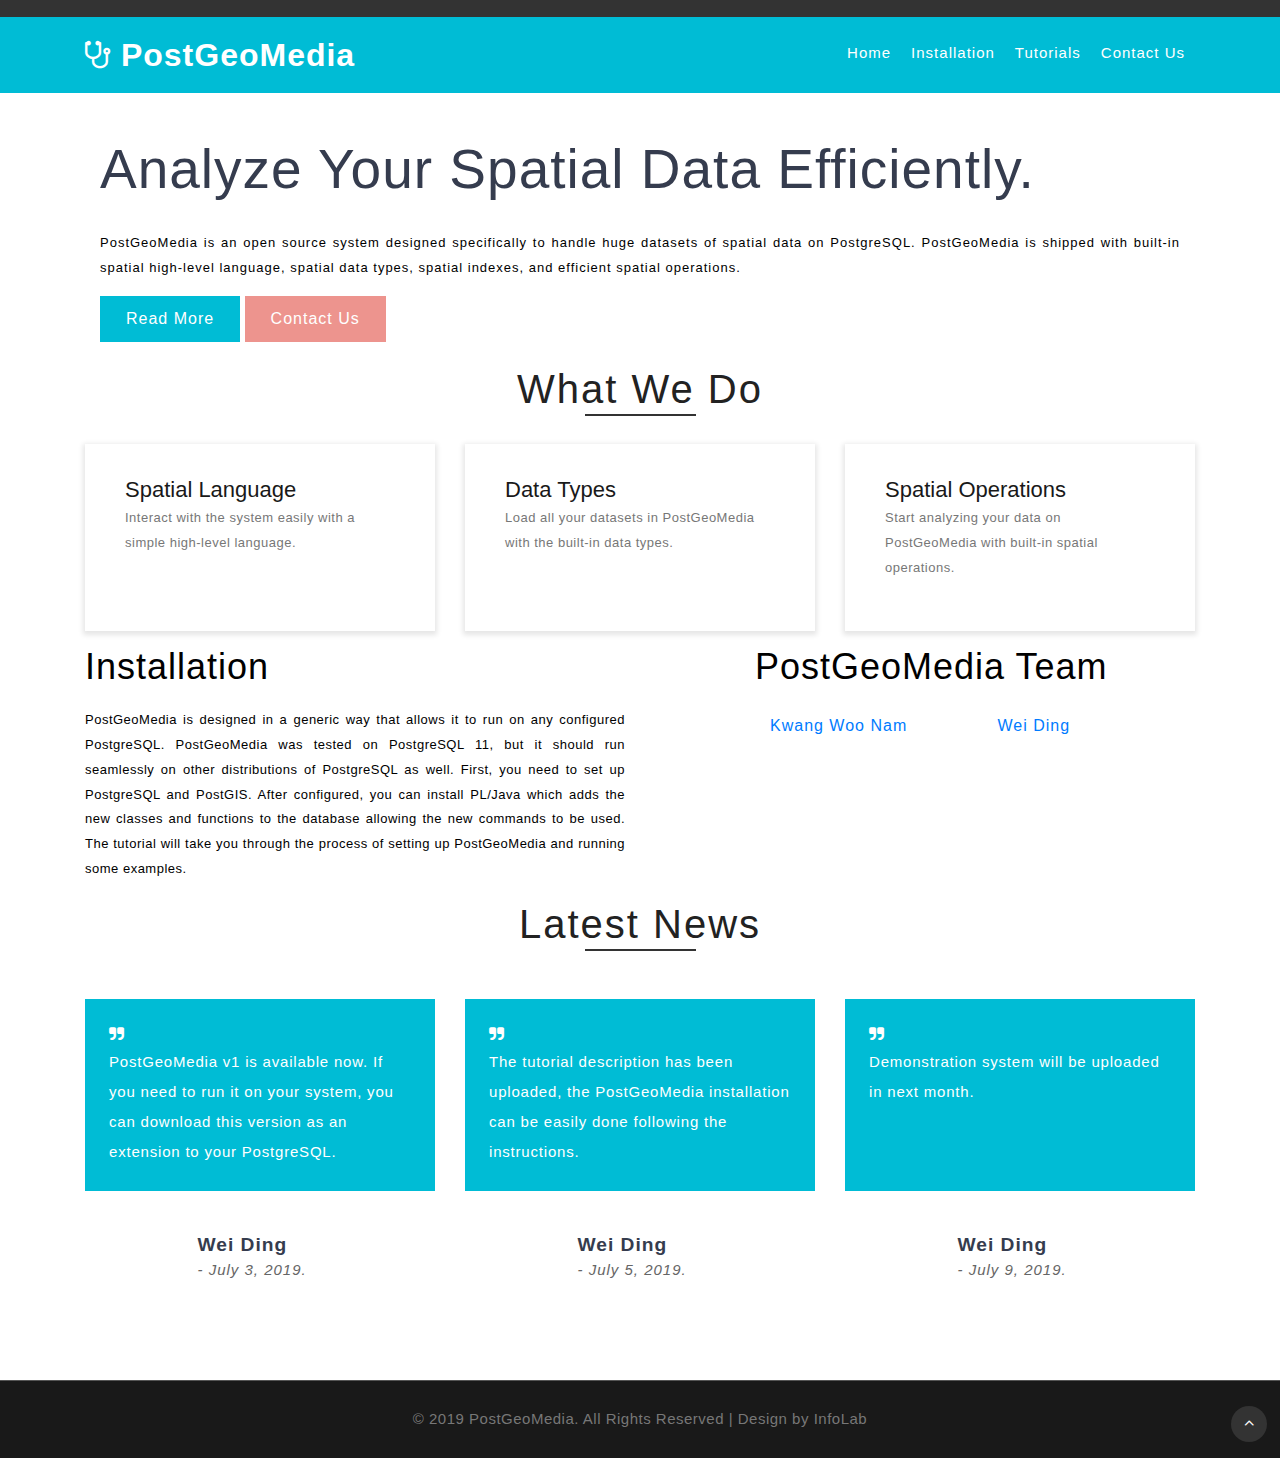
==== commit ad2ac350: "888" ====
--- a/index.html
+++ b/index.html
@@ -28,8 +28,8 @@
 			<div class="col-sm-6">
 				<ul class="d-lg-flex header-w3_pvt">
 					<li class="mr-lg-3">
-						<span class="fa fa-envelope-open"></span>
-						<a href="mailto:dingwei@kunsan.ac.kr" class="">dingwei@kunsan.ac.kr</a>
+						<!--<span class="fa fa-envelope-open"></span>
+						<a href="mailto:dingwei@kunsan.ac.kr" class="">dingwei@kunsan.ac.kr</a>-->
 					</li>
 				</ul>
 			</div>		
@@ -48,7 +48,7 @@
 			<input type="checkbox" id="drop" />
 			<ul class="menu mt-2 ml-auto">
 				<li class="active"><a href="index.html">Home</a></li>
-				<li class=""><a href="install.html">Installing and configuring</a></li>
+				<li class=""><a href="install.html">Installation</a></li>
 				<li class=""><a href="tutorials.html">Tutorials</a></li>
 				<li class=""><a href="mailto:dingwei@kunsan.ac.kr">Contact Us</a></li>
 			</ul>
@@ -66,8 +66,8 @@
 							<li>
 								<div class="container-fluid">
 									<div class="w3ls_banner_txt"><br>
-										<h3 class="b-w3ltxt text-capitalize mt-md-4"> <span>Analyze your spatial data efficiently.</span></h3>
-										<p class="w3ls_pvt-title my-3">PostGeoMedia is an open source PL/Java extension designed specifically to handle huge datasets of spatial data on PostgreSQL. PostGeoMedia is shipped with built-in spatial high-level language, spatial data types, spatial indexes, and efficient spatial operations.</p>
+										<h3 class="b-w3ltxt text-capitalize mt-md-4"> <span style="font-size:55px;">Analyze your spatial data efficiently.</span></h3><br>
+										<p style="font-size:13px; color:#000; text-align:justify; text-justify:inter-ideograph;">PostGeoMedia is an open source system designed specifically to handle huge datasets of spatial data on PostgreSQL. PostGeoMedia is shipped with built-in spatial high-level language, spatial data types, spatial indexes, and efficient spatial operations.</p>
 										<a href="https://github.com/awarematics/mgeometry" class="btn btn-banner my-sm-3 mb-3">Read More</a>
 										<a href="mailto:dingwei@kunsan.ac.kr" class="btn btn-banner1 my-sm-3 mb-3">Contact Us</a>
 									</div>
@@ -82,29 +82,29 @@
 
 <!-- services -->
 	<div class="container py-lg-5" style="margin-top:-50px;">
-		<h3 class="heading text-center mb-sm-5 mb-4">What we do </h3>
-		<div class="row offer-grids">
+		<h3 class="heading text-center mb-sm-5 mb-3"> <span style="font-size:40px;">What we do </span></h3>
+		<div class="row offer-grids" style="margin-top:-20px; height:150px;">
 			<div class="col-lg-4 col-md-6">
 				<div class="ser1">
-					<div class="bg-layer">
-						<h4 class="">Spatial language</h4>
-						<p class="mt-3">Interact with the system easily with a simple high-level language. </p>
+					<div class="bg-layer" style="margin-top:-20px;">
+						<h5 class="">Spatial language</h5>
+						<p style="font-size:13px;">Interact with the system easily with a simple high-level language. </p>
 					</div>
 				</div>
 			</div>
 			<div class="col-lg-4 col-md-6 mt-md-0 mt-4">
 				<div class="ser2">
-					<div class="bg-layer">
-						<h4 class="">Data types</h4>
-						<p class="mt-3">Load all your datasets in PostGeoMedia with the built-in data types. </p>
+					<div class="bg-layer" style="margin-top:-20px;">
+						<h5 class="">Data types</h5>
+						<p style="font-size:13px;">Load all your datasets in PostGeoMedia with the built-in data types. </p>
 					</div>
 				</div>
 			</div>
 			<div class="col-lg-4 col-md-6 mt-lg-0 mt-4">
 				<div class="ser3">
-					<div class="bg-layer">
-						<h4 class="">Spatial operations</h4>
-						<p class="mt-3">Start analyzing your data on PostGeoMedia with built-in spatial operations.</p>
+					<div class="bg-layer" style="margin-top:-20px;">
+						<h5 class="">Spatial operations</h5>
+						<p style="font-size:13px;">Start analyzing your data on PostGeoMedia with built-in spatial operations.</p>
 					</div>
 				</div>
 			</div>
@@ -118,20 +118,20 @@
 		<div class="row bottom-grids">
 			
 			<div class="col-lg-6 mt-lg-0 mt-5">
-				<h4>Installing and configuring PostGeoMedia</h4>
-				<p class="mt-3" style="text-align:justify; text-justify:inter-ideograph;">PostGeoMedia is designed in a generic way that allows it to run on any configured PostgreSQL. PostGeoMedia was tested on PostgreSQL 11, but it should run seamlessly on other distributions of PostgreSQL as well. First, you need to set up PostgreSQL and PostGIS. After configured, you can install PL/Java which adds the new classes and functions to the database allowing the new commands to be used. The tutorial will take you through the process of setting up PostGeoMedia and running some examples. </p>
+				<h4 style="color:#000">Installation</h4>
+				<p class="mt-3" style="font-size:13px; color:#000;text-align:justify; text-justify:inter-ideograph;">PostGeoMedia is designed in a generic way that allows it to run on any configured PostgreSQL. PostGeoMedia was tested on PostgreSQL 11, but it should run seamlessly on other distributions of PostgreSQL as well. First, you need to set up PostgreSQL and PostGIS. After configured, you can install PL/Java which adds the new classes and functions to the database allowing the new commands to be used. The tutorial will take you through the process of setting up PostGeoMedia and running some examples. </p>
 			</div>
 			<div class="col-lg-6">
-				<h4 style="margin-left:100px;">PostGeoMedia Team</h4>
+				<h4 style="margin-left:100px; color:#000">PostGeoMedia Team</h4>
 				<div class="row mt-4" style="margin-left:100px;">		
 					<div class="col-md-6 col-6">
 						<div class="about-box">
-							<h5><a href="http://infolab.kunsan.ac.kr/index.php?mid=page_ahIs47">Kwang Woo Nam</a></h5>
+							<h6><a href="http://infolab.kunsan.ac.kr/index.php?mid=page_ahIs47">Kwang Woo Nam</a></h6>
 						</div>
 					</div>
 					<div class="col-md-5 col-6">
 						<div class="about-box">
-							<h5><a href="resume.html">Wei Ding</a></h5>
+							<h6><a href="resume.html">Wei Ding</a></h6>
 						</div>
 					</div>
 			</div>
@@ -144,10 +144,10 @@
 
 
 <!-- Latest News -->
-<section class="feedback" id="testimonials" style="margin-top:-100px;">
+<section class="feedback" id="testimonials" style="margin-top:-150px;">
 	<div class="feedback-layer py-5">
 		<div class="container py-lg-5">
-		<h3 class="heading text-center mb-sm-5 mb-4">Latest News</h3>
+		<h3 class="heading text-center mb-sm-5 mb-4"><span style="font-size:40px;">Latest News</span></h3>
 			<div class="row">
 				<div class="col-lg-4 col-md-6">
 					<div class="feedback-info">
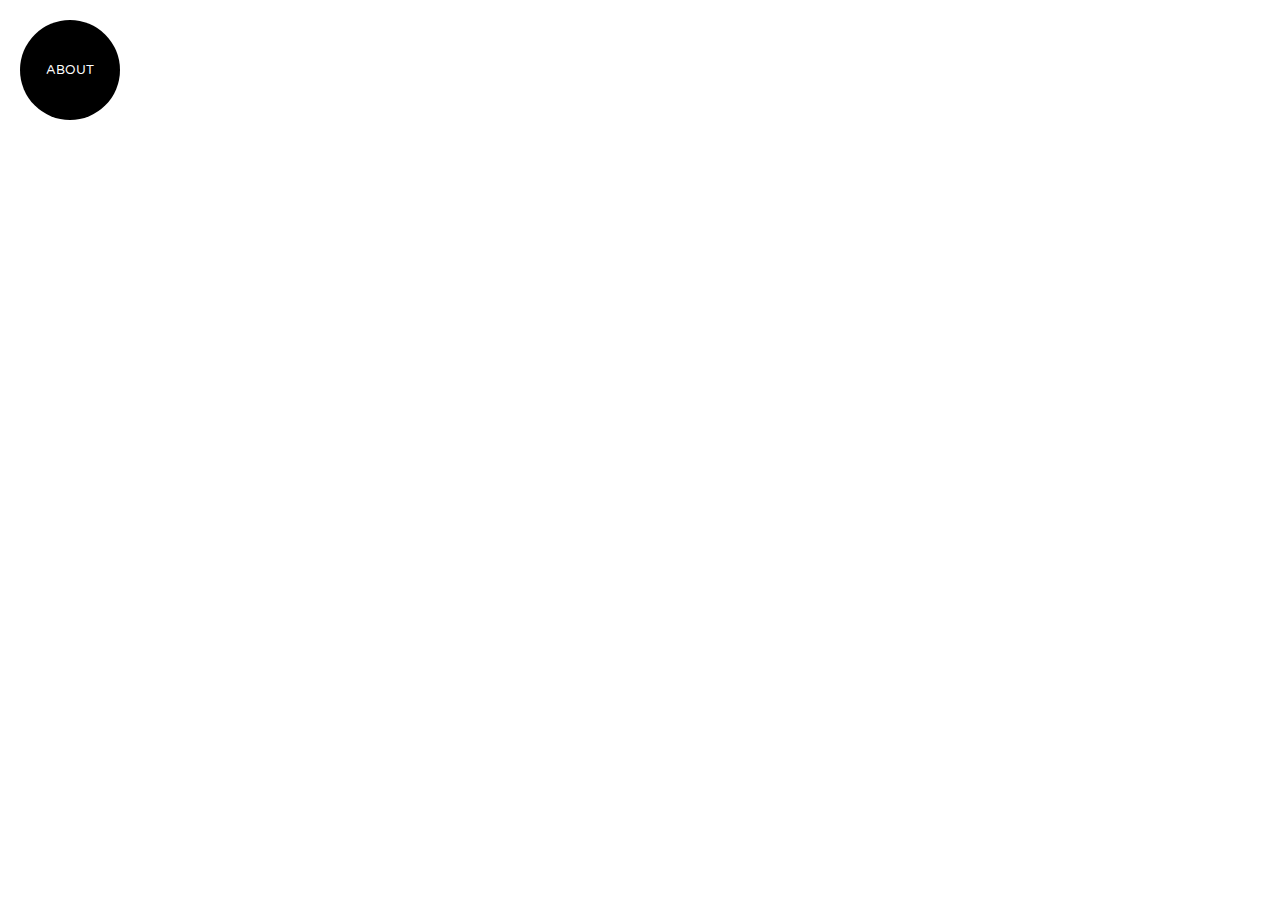
==== commit d6c8288b: "test" ====
--- a/index.html
+++ b/index.html
@@ -1,235 +1,183 @@
+<!DOCTYPE HTML>
+<!--
+	Aesthetic by gettemplates.co
+	Twitter: http://twitter.com/gettemplateco
+	URL: http://gettemplates.co
+-->
+<html>
+	<head>
+	<meta charset="utf-8">
+	<meta http-equiv="X-UA-Compatible" content="IE=edge">
+	<title>Photo &mdash; Free Website Template, Free HTML5 Template by gettemplates.co</title>
+	<meta name="viewport" content="width=device-width, initial-scale=1">
+	<meta name="description" content="Free HTML5 Website Template by gettemplates.co" />
+	<meta name="keywords" content="free website templates, free html5, free template, free bootstrap, free website template, html5, css3, mobile first, responsive" />
+	<meta name="author" content="gettemplates.co" />
 
-<!DOCTYPE html>
-<html lang="en">
-<head>
-<title>PostGeoMedia</title>
-<meta name="viewport" content="width=device-width, initial-scale=1">
-<meta http-equiv="Content-Type" content="text/html; charset=utf-8" />
-    <script>
-        addEventListener("load", function () {
-            setTimeout(hideURLbar, 0);
-        }, false);
+  	<!-- Facebook and Twitter integration -->
+	<meta property="og:title" content=""/>
+	<meta property="og:image" content=""/>
+	<meta property="og:url" content=""/>
+	<meta property="og:site_name" content=""/>
+	<meta property="og:description" content=""/>
+	<meta name="twitter:title" content="" />
+	<meta name="twitter:image" content="" />
+	<meta name="twitter:url" content="" />
+	<meta name="twitter:card" content="" />
 
-        function hideURLbar() {
-            window.scrollTo(0, 1);
-        }
-    </script>
-	<link href="css/css_slider.css" type="text/css" rel="stylesheet" media="all"><!-- slider css -->
-    <link href="css/bootstrap.css" rel='stylesheet' type='text/css' /><!-- bootstrap css -->
-    <link href="css/style.css" rel='stylesheet' type='text/css' /><!-- custom css -->
-    <link href="css/font-awesome.min.css" rel="stylesheet"><!-- fontawesome css -->	
-</head>
-<body>
+	<!-- Place favicon.ico and apple-touch-icon.png in the root directory -->
+	<link rel="shortcut icon" href="favicon.ico">
+	<link href='https://fonts.googleapis.com/css?family=Varela+Round' rel='stylesheet' type='text/css'>
+	<!-- <link href="https://fonts.googleapis.com/css?family=Bungee+Shade" rel="stylesheet"> -->
+	
+	<!-- Animate.css -->
+	<link rel="stylesheet" href="css/animate.css">
+	<!-- Icomoon Icon Fonts-->
+	<link rel="stylesheet" href="css/icomoon.css">
+	<!-- Bootstrap  -->
+	<link rel="stylesheet" href="css/bootstrap.css">
+	<!-- Theme style  -->
+	<link rel="stylesheet" href="css/style.css">
 
-<!-- top header -->
-<div class="header-top">
-	<div class="container">
+	<!-- Magnific Popup -->
+	<link rel="stylesheet" href="css/magnific-popup.css">
+
+	<!-- Modernizr JS -->
+	<script src="js/modernizr-2.6.2.min.js"></script>
+	<!-- FOR IE9 below -->
+	<!--[if lt IE 9]>
+	<script src="js/respond.min.js"></script>
+	<![endif]-->
+
+	</head>
+	<body>
+	
+
+	<div id="fh5co-page">
+	
+	<div class="aside-toggle btn-circle">
+		<a href="#"><span></span><em>About</em></a>
+	</div>
+
+	<div id="fh5co-aside">
+		<div class="image-bg"></div>
+		<div class="overlay"></div> 
 		<div class="row">
-			<div class="col-sm-6">
-				<ul class="d-lg-flex header-w3_pvt">
-					<li class="mr-lg-3">
-						<!--<span class="fa fa-envelope-open"></span>
-						<a href="mailto:dingwei@kunsan.ac.kr" class="">dingwei@kunsan.ac.kr</a>-->
-					</li>
-				</ul>
-			</div>		
-		</div>
-	</div>
-</div>
-
-<header class="py-3">
-	<div class="container">
-			<div id="logo">
-				<h1> <a href="index.html"><span class="fa fa-stethoscope" aria-hidden="true"></span> PostGeoMedia</a></h1>
-			</div>
-		<!-- nav -->
-		<nav class="d-lg-flex">
-			<label for="drop" class="toggle"><span class="fa fa-bars"></span></label>
-			<input type="checkbox" id="drop" />
-			<ul class="menu mt-2 ml-auto">
-				<li class="active"><a href="index.html">Home</a></li>
-				<li class=""><a href="install.html">Installation</a></li>
-				<li class=""><a href="tutorials.html">Tutorials</a></li>
-				<li class=""><a href="mailto:dingwei@kunsan.ac.kr">Contact Us</a></li>
-			</ul>
-		</nav>
-		<!-- //nav -->
-	</div>
-</header>
-
-<!-- banner -->
-<div class="banner" id="home">
-	<div class="layer">
-		<div class="container">
-						<!-- banner slider-->
-						<ul class="banner_slide_bg">
-							<li>
-								<div class="container-fluid">
-									<div class="w3ls_banner_txt"><br>
-										<h3 class="b-w3ltxt text-capitalize mt-md-4"> <span style="font-size:55px;">Analyze your spatial data efficiently.</span></h3><br>
-										<p style="font-size:13px; color:#000; text-align:justify; text-justify:inter-ideograph;">PostGeoMedia is an open source system designed specifically to handle huge datasets of spatial data on PostgreSQL. PostGeoMedia is shipped with built-in spatial high-level language, spatial data types, spatial indexes, and efficient spatial operations.</p>
-										<a href="https://github.com/awarematics/mgeometry" class="btn btn-banner my-sm-3 mb-3">Read More</a>
-										<a href="mailto:dingwei@kunsan.ac.kr" class="btn btn-banner1 my-sm-3 mb-3">Contact Us</a>
-									</div>
-								</div>
-							</li>
-						</ul>
-					<!-- //banner slider-->
-		</div>
-	</div>
-</div>
-<!-- //banner -->
-
-<!-- services -->
-	<div class="container py-lg-5" style="margin-top:-50px;">
-		<h3 class="heading text-center mb-sm-5 mb-3"> <span style="font-size:40px;">What we do </span></h3>
-		<div class="row offer-grids" style="margin-top:-20px; height:150px;">
-			<div class="col-lg-4 col-md-6">
-				<div class="ser1">
-					<div class="bg-layer" style="margin-top:-20px;">
-						<h5 class="">Spatial language</h5>
-						<p style="font-size:13px;">Interact with the system easily with a simple high-level language. </p>
-					</div>
-				</div>
-			</div>
-			<div class="col-lg-4 col-md-6 mt-md-0 mt-4">
-				<div class="ser2">
-					<div class="bg-layer" style="margin-top:-20px;">
-						<h5 class="">Data types</h5>
-						<p style="font-size:13px;">Load all your datasets in PostGeoMedia with the built-in data types. </p>
-					</div>
-				</div>
-			</div>
-			<div class="col-lg-4 col-md-6 mt-lg-0 mt-4">
-				<div class="ser3">
-					<div class="bg-layer" style="margin-top:-20px;">
-						<h5 class="">Spatial operations</h5>
-						<p style="font-size:13px;">Start analyzing your data on PostGeoMedia with built-in spatial operations.</p>
-					</div>
-				</div>
-			</div>
-		</div>
-	</div>
-<!-- //services -->	
-
-<!-- about bottom -->
-<section class="about-bottom pb-5">
-	<div class="container pb-lg-3">
-		<div class="row bottom-grids">
-			
-			<div class="col-lg-6 mt-lg-0 mt-5">
-				<h4 style="color:#000">Installation</h4>
-				<p class="mt-3" style="font-size:13px; color:#000;text-align:justify; text-justify:inter-ideograph;">PostGeoMedia is designed in a generic way that allows it to run on any configured PostgreSQL. PostGeoMedia was tested on PostgreSQL 11, but it should run seamlessly on other distributions of PostgreSQL as well. First, you need to set up PostgreSQL and PostGIS. After configured, you can install PL/Java which adds the new classes and functions to the database allowing the new commands to be used. The tutorial will take you through the process of setting up PostGeoMedia and running some examples. </p>
-			</div>
-			<div class="col-lg-6">
-				<h4 style="margin-left:100px; color:#000">PostGeoMedia Team</h4>
-				<div class="row mt-4" style="margin-left:100px;">		
-					<div class="col-md-6 col-6">
-						<div class="about-box">
-							<h6><a href="http://infolab.kunsan.ac.kr/index.php?mid=page_ahIs47">Kwang Woo Nam</a></h6>
+			<div class="col-md-12">
+				<div id="fh5co-aside-inner">
+					<div class="row" id="fh5co-bio">
+						<div class="col-md-12">
+							<h2>About This Website</h2>
 						</div>
-					</div>
-					<div class="col-md-5 col-6">
-						<div class="about-box">
-							<h6><a href="resume.html">Wei Ding</a></h6>
+						<div class="col-md-6">
+							<p>This website displays personal photos of the humble and low-key team members to record the life, which the members play together in the game "Onmyoji".</p>
 						</div>
-					</div>
-			</div>
-			</div>
-		</div>
-		
-	</div>
-</section>
-<!-- //about bottom -->
-
-
-<!-- Latest News -->
-<section class="feedback" id="testimonials" style="margin-top:-150px;">
-	<div class="feedback-layer py-5">
-		<div class="container py-lg-5">
-		<h3 class="heading text-center mb-sm-5 mb-4"><span style="font-size:40px;">Latest News</span></h3>
-			<div class="row">
-				<div class="col-lg-4 col-md-6">
-					<div class="feedback-info">
-						<div class="feedback-top p-4">
-							<span class="fa fa-quote-right"></span> 
-							<p> PostGeoMedia v1 is available now. If you need to run it on your system, you can download this version as an extension to your PostgreSQL. </p>
-							<div class="clearfix"></div>
+						<div class="col-md-7">
+							<p>There isn't any permission for you to share the photos.</p>
 						</div>
-						<div class="feedback-grids">
-							<div class="feedback-img">
-								<img src="images/ser1.jpg" class="img-fluid" alt="">
-							</div>
-							<div class="feedback-img-info">
-								<h5>Wei Ding</h5>
-								<p class="font-italic">- July 3, 2019.</p>
-							</div>
-							<div class="clearfix"></div>
+						<div class="col-md-12 fh5co-social">
+							<a href="mailto:649993290@qq.com"><i class="icon-envelope"></i></a>
 						</div>
-					</div>
-				</div>
-				<div class="col-lg-4 col-md-6 mt-md-0 mt-5">
-					<div class="feedback-info">
-						<div class="feedback-top p-4">
-							<span class="fa fa-quote-right"></span> 
-							<p> The tutorial description has been uploaded, the PostGeoMedia installation can be easily done following the instructions.</p>
-							<div class="clearfix"></div>
-						</div>
-						<div class="feedback-grids">
-							<div class="feedback-img">
-								<img src="images/ser2.jpg" class="img-fluid" alt="">
-							</div>
-							<div class="feedback-img-info">
-								<h5>Wei Ding</h5>
-								<p class="font-italic">- July 5, 2019.</p>
-							</div>
-							<div class="clearfix"></div>
-						</div>
-					</div>
-				</div>
-				<div class="col-lg-4 col-md-6 mt-lg-0 mt-5">
-					<div class="feedback-info">
-						<div class="feedback-top p-4">
-							<span class="fa fa-quote-right"></span> 
-							<p> Demonstration system will be uploaded in next month.<br><br><br></p>
-			
-							<div class="clearfix"></div>
-						</div>
-						<div class="feedback-grids">
-							<div class="feedback-img">
-								<img src="images/ser3.jpg" class="img-fluid" alt="">
-							</div>
-							<div class="feedback-img-info">
-								<h5>Wei Ding</h5>
-								<p class="font-italic">- July 9, 2019.</p>
-							</div>
-							<div class="clearfix"></div>
+						<div class="col-md-12" style="margin-top: 40px;">
+							<p>&copy; 2020 Humble and Low-Key team . All Rights Reserved. Designed by Ran Ji.</p>
 						</div>
 					</div>
 				</div>
 			</div>
 		</div>
 	</div>
-</section>
-<!-- //Latest News -->
+	<div class="container-fluid" id="fh5co-image-grid">
+		
 
-<!-- copyright -->
-<div class="copyright">
-	<div class="container py-4">
-		<div class=" text-center">
-			<p>© 2019 PostGeoMedia. All Rights Reserved | Design by <a href="http://mcalab.kunsan.ac.kr/"> InfoLab</a> </p>
+		<div class="grid">
+		  <div class="grid-sizer"></div>
+
+		  <div class="grid-item item animate-box" data-animate-effect="fadeIn" style=" margin: 20px auto; border:1px solid #e3e197;background:#ffffdd; ">
+		  		<a href="images/JiRan.jpg" class="image-popup" title="迹染-1992-山东济南-已婚">
+					<div class="img-wrap">
+						<img src="images/JiRan.jpg" alt="" class="img-responsive">
+					</div>
+					<div class="text-wrap">
+						<div class="text-inner popup">
+							<div>
+								<h2>迹染</h2>
+							</div>
+						</div>
+					</div>
+				</a>
+		  </div>
+		  <div class="grid-item item animate-box" data-animate-effect="fadeIn">
+		    <a href="images/img_2.jpg" class="image-popup" title="Name of photo or title here">
+					<div class="img-wrap">
+						<img src="images/img_2.jpg" alt="" class="img-responsive">
+					</div>
+					<div class="text-wrap">
+						<div class="text-inner popup">
+							<div>
+								<h2>Name of photo or title here</h2>
+							</div>
+						</div>
+					</div>
+				</a>
+		  </div>
+		  <div class="grid-item item animate-box" data-animate-effect="fadeIn">
+		    <a href="images/img_3.jpg" class="image-popup" title="Name of photo or title here">
+					<div class="img-wrap">
+						<img src="images/img_3.jpg" alt="" class="img-responsive">
+					</div>
+					<div class="text-wrap">
+						<div class="text-inner popup">
+							<div>
+								<h2>Name of photo or title here</h2>
+							</div>
+						</div>
+					</div>
+				</a>
+		  </div>
+		  <div class="grid-item item animate-box" data-animate-effect="fadeIn">
+		    <a href="images/img_4.jpg" class="image-popup" title="Name of photo or title here">
+					<div class="img-wrap">
+						<img src="images/img_4.jpg" alt="" class="img-responsive">
+					</div>
+					<div class="text-wrap">
+						<div class="text-inner popup">
+							<div>
+								<h2>Name of photo or title here</h2>
+							</div>
+						</div>
+					</div>
+				</a>
+		  </div>
+		
 		</div>
+	
 	</div>
-</div>
-<!-- //copyright -->
-		
-<!-- move top -->
-<div class="move-top text-right">
-	<a href="#home" class="move-top"> 
-		<span class="fa fa-angle-up  mb-3" aria-hidden="true"></span>
-	</a>
-</div>
-<!-- move top -->
 
-</body>
-</html>+	</div>
+	
+	<!-- jQuery -->
+	<script src="js/jquery.min.js"></script>
+	<!-- jQuery Easing -->
+	<script src="js/jquery.easing.1.3.js"></script>
+	<!-- Bootstrap -->
+	<script src="js/bootstrap.min.js"></script>
+	<!-- Waypoints -->
+	<script src="js/jquery.waypoints.min.js"></script>
+
+	<!-- Magnific -->
+	<script src="js/jquery.magnific-popup.min.js"></script>
+	<script src="js/magnific-popup-options.js"></script>
+	<!-- Isotope & imagesLoaded -->
+	<script src="js/isotope.pkgd.min.js"></script>
+	<script src="js/imagesloaded.pkgd.min.js"></script>
+	<!-- GSAP  -->
+	<script src="js/TweenLite.min.js"></script>
+	<script src="js/CSSPlugin.min.js"></script>
+	<script src="js/EasePack.min.js"></script>
+
+	<!-- MAIN JS -->
+	<script src="js/main.js"></script>
+
+	</body>
+</html>
+
--- a/css/icomoon.css
+++ b/css/icomoon.css
@@ -0,0 +1,2217 @@
+@font-face {
+  font-family: 'icomoon';
+  src:  url('../fonts/icomoon/icomoon.eot?6l7lgr');
+  src:  url('../fonts/icomoon/icomoon.eot?6l7lgr#iefix') format('embedded-opentype'),
+    url('../fonts/icomoon/icomoon.ttf?6l7lgr') format('truetype'),
+    url('../fonts/icomoon/icomoon.woff?6l7lgr') format('woff'),
+    url('../fonts/icomoon/icomoon.svg?6l7lgr#icomoon') format('svg');
+  font-weight: normal;
+  font-style: normal;
+}
+
+[class^="icon-"], [class*=" icon-"] {
+  /* use !important to prevent issues with browser extensions that change fonts */
+  font-family: 'icomoon' !important;
+  speak: none;
+  font-style: normal;
+  font-weight: normal;
+  font-variant: normal;
+  text-transform: none;
+  line-height: 1;
+
+  /* Better Font Rendering =========== */
+  -webkit-font-smoothing: antialiased;
+  -moz-osx-font-smoothing: grayscale;
+}
+
+.icon-glass:before {
+  content: "\f000";
+}
+.icon-music:before {
+  content: "\f001";
+}
+.icon-search:before {
+  content: "\f002";
+}
+.icon-envelope-o:before {
+  content: "\f003";
+}
+.icon-heart:before {
+  content: "\f004";
+}
+.icon-star:before {
+  content: "\f005";
+}
+.icon-star-o:before {
+  content: "\f006";
+}
+.icon-user:before {
+  content: "\f007";
+}
+.icon-film:before {
+  content: "\f008";
+}
+.icon-th-large:before {
+  content: "\f009";
+}
+.icon-th:before {
+  content: "\f00a";
+}
+.icon-th-list:before {
+  content: "\f00b";
+}
+.icon-check:before {
+  content: "\f00c";
+}
+.icon-close:before {
+  content: "\f00d";
+}
+.icon-remove:before {
+  content: "\f00d";
+}
+.icon-times:before {
+  content: "\f00d";
+}
+.icon-search-plus:before {
+  content: "\f00e";
+}
+.icon-search-minus:before {
+  content: "\f010";
+}
+.icon-power-off:before {
+  content: "\f011";
+}
+.icon-signal:before {
+  content: "\f012";
+}
+.icon-cog:before {
+  content: "\f013";
+}
+.icon-gear:before {
+  content: "\f013";
+}
+.icon-trash-o:before {
+  content: "\f014";
+}
+.icon-home:before {
+  content: "\f015";
+}
+.icon-file-o:before {
+  content: "\f016";
+}
+.icon-clock-o:before {
+  content: "\f017";
+}
+.icon-road:before {
+  content: "\f018";
+}
+.icon-download:before {
+  content: "\f019";
+}
+.icon-arrow-circle-o-down:before {
+  content: "\f01a";
+}
+.icon-arrow-circle-o-up:before {
+  content: "\f01b";
+}
+.icon-inbox:before {
+  content: "\f01c";
+}
+.icon-play-circle-o:before {
+  content: "\f01d";
+}
+.icon-repeat:before {
+  content: "\f01e";
+}
+.icon-rotate-right:before {
+  content: "\f01e";
+}
+.icon-refresh:before {
+  content: "\f021";
+}
+.icon-list-alt:before {
+  content: "\f022";
+}
+.icon-lock:before {
+  content: "\f023";
+}
+.icon-flag:before {
+  content: "\f024";
+}
+.icon-headphones:before {
+  content: "\f025";
+}
+.icon-volume-off:before {
+  content: "\f026";
+}
+.icon-volume-down:before {
+  content: "\f027";
+}
+.icon-volume-up:before {
+  content: "\f028";
+}
+.icon-qrcode:before {
+  content: "\f029";
+}
+.icon-barcode:before {
+  content: "\f02a";
+}
+.icon-tag:before {
+  content: "\f02b";
+}
+.icon-tags:before {
+  content: "\f02c";
+}
+.icon-book:before {
+  content: "\f02d";
+}
+.icon-bookmark:before {
+  content: "\f02e";
+}
+.icon-print:before {
+  content: "\f02f";
+}
+.icon-camera:before {
+  content: "\f030";
+}
+.icon-font:before {
+  content: "\f031";
+}
+.icon-bold:before {
+  content: "\f032";
+}
+.icon-italic:before {
+  content: "\f033";
+}
+.icon-text-height:before {
+  content: "\f034";
+}
+.icon-text-width:before {
+  content: "\f035";
+}
+.icon-align-left:before {
+  content: "\f036";
+}
+.icon-align-center:before {
+  content: "\f037";
+}
+.icon-align-right:before {
+  content: "\f038";
+}
+.icon-align-justify:before {
+  content: "\f039";
+}
+.icon-list:before {
+  content: "\f03a";
+}
+.icon-dedent:before {
+  content: "\f03b";
+}
+.icon-outdent:before {
+  content: "\f03b";
+}
+.icon-indent:before {
+  content: "\f03c";
+}
+.icon-video-camera:before {
+  content: "\f03d";
+}
+.icon-image:before {
+  content: "\f03e";
+}
+.icon-photo:before {
+  content: "\f03e";
+}
+.icon-picture-o:before {
+  content: "\f03e";
+}
+.icon-pencil:before {
+  content: "\f040";
+}
+.icon-map-marker:before {
+  content: "\f041";
+}
+.icon-adjust:before {
+  content: "\f042";
+}
+.icon-tint:before {
+  content: "\f043";
+}
+.icon-edit:before {
+  content: "\f044";
+}
+.icon-pencil-square-o:before {
+  content: "\f044";
+}
+.icon-share-square-o:before {
+  content: "\f045";
+}
+.icon-check-square-o:before {
+  content: "\f046";
+}
+.icon-arrows:before {
+  content: "\f047";
+}
+.icon-step-backward:before {
+  content: "\f048";
+}
+.icon-fast-backward:before {
+  content: "\f049";
+}
+.icon-backward:before {
+  content: "\f04a";
+}
+.icon-play:before {
+  content: "\f04b";
+}
+.icon-pause:before {
+  content: "\f04c";
+}
+.icon-stop:before {
+  content: "\f04d";
+}
+.icon-forward:before {
+  content: "\f04e";
+}
+.icon-fast-forward:before {
+  content: "\f050";
+}
+.icon-step-forward:before {
+  content: "\f051";
+}
+.icon-eject:before {
+  content: "\f052";
+}
+.icon-chevron-left:before {
+  content: "\f053";
+}
+.icon-chevron-right:before {
+  content: "\f054";
+}
+.icon-plus-circle:before {
+  content: "\f055";
+}
+.icon-minus-circle:before {
+  content: "\f056";
+}
+.icon-times-circle:before {
+  content: "\f057";
+}
+.icon-check-circle:before {
+  content: "\f058";
+}
+.icon-question-circle:before {
+  content: "\f059";
+}
+.icon-info-circle:before {
+  content: "\f05a";
+}
+.icon-crosshairs:before {
+  content: "\f05b";
+}
+.icon-times-circle-o:before {
+  content: "\f05c";
+}
+.icon-check-circle-o:before {
+  content: "\f05d";
+}
+.icon-ban:before {
+  content: "\f05e";
+}
+.icon-arrow-left:before {
+  content: "\f060";
+}
+.icon-arrow-right:before {
+  content: "\f061";
+}
+.icon-arrow-up:before {
+  content: "\f062";
+}
+.icon-arrow-down:before {
+  content: "\f063";
+}
+.icon-mail-forward:before {
+  content: "\f064";
+}
+.icon-share:before {
+  content: "\f064";
+}
+.icon-expand:before {
+  content: "\f065";
+}
+.icon-compress:before {
+  content: "\f066";
+}
+.icon-plus:before {
+  content: "\f067";
+}
+.icon-minus:before {
+  content: "\f068";
+}
+.icon-asterisk:before {
+  content: "\f069";
+}
+.icon-exclamation-circle:before {
+  content: "\f06a";
+}
+.icon-gift:before {
+  content: "\f06b";
+}
+.icon-leaf:before {
+  content: "\f06c";
+}
+.icon-fire:before {
+  content: "\f06d";
+}
+.icon-eye:before {
+  content: "\f06e";
+}
+.icon-eye-slash:before {
+  content: "\f070";
+}
+.icon-exclamation-triangle:before {
+  content: "\f071";
+}
+.icon-warning:before {
+  content: "\f071";
+}
+.icon-plane:before {
+  content: "\f072";
+}
+.icon-calendar:before {
+  content: "\f073";
+}
+.icon-random:before {
+  content: "\f074";
+}
+.icon-comment:before {
+  content: "\f075";
+}
+.icon-magnet:before {
+  content: "\f076";
+}
+.icon-chevron-up:before {
+  content: "\f077";
+}
+.icon-chevron-down:before {
+  content: "\f078";
+}
+.icon-retweet:before {
+  content: "\f079";
+}
+.icon-shopping-cart:before {
+  content: "\f07a";
+}
+.icon-folder:before {
+  content: "\f07b";
+}
+.icon-folder-open:before {
+  content: "\f07c";
+}
+.icon-arrows-v:before {
+  content: "\f07d";
+}
+.icon-arrows-h:before {
+  content: "\f07e";
+}
+.icon-bar-chart:before {
+  content: "\f080";
+}
+.icon-bar-chart-o:before {
+  content: "\f080";
+}
+.icon-twitter-square:before {
+  content: "\f081";
+}
+.icon-facebook-square:before {
+  content: "\f082";
+}
+.icon-camera-retro:before {
+  content: "\f083";
+}
+.icon-key:before {
+  content: "\f084";
+}
+.icon-cogs:before {
+  content: "\f085";
+}
+.icon-gears:before {
+  content: "\f085";
+}
+.icon-comments:before {
+  content: "\f086";
+}
+.icon-thumbs-o-up:before {
+  content: "\f087";
+}
+.icon-thumbs-o-down:before {
+  content: "\f088";
+}
+.icon-star-half:before {
+  content: "\f089";
+}
+.icon-heart-o:before {
+  content: "\f08a";
+}
+.icon-sign-out:before {
+  content: "\f08b";
+}
+.icon-linkedin-square:before {
+  content: "\f08c";
+}
+.icon-thumb-tack:before {
+  content: "\f08d";
+}
+.icon-external-link:before {
+  content: "\f08e";
+}
+.icon-sign-in:before {
+  content: "\f090";
+}
+.icon-trophy:before {
+  content: "\f091";
+}
+.icon-github-square:before {
+  content: "\f092";
+}
+.icon-upload:before {
+  content: "\f093";
+}
+.icon-lemon-o:before {
+  content: "\f094";
+}
+.icon-phone:before {
+  content: "\f095";
+}
+.icon-square-o:before {
+  content: "\f096";
+}
+.icon-bookmark-o:before {
+  content: "\f097";
+}
+.icon-phone-square:before {
+  content: "\f098";
+}
+.icon-twitter:before {
+  content: "\f099";
+}
+.icon-facebook:before {
+  content: "\f09a";
+}
+.icon-facebook-f:before {
+  content: "\f09a";
+}
+.icon-github:before {
+  content: "\f09b";
+}
+.icon-unlock:before {
+  content: "\f09c";
+}
+.icon-credit-card:before {
+  content: "\f09d";
+}
+.icon-feed:before {
+  content: "\f09e";
+}
+.icon-rss:before {
+  content: "\f09e";
+}
+.icon-hdd-o:before {
+  content: "\f0a0";
+}
+.icon-bullhorn:before {
+  content: "\f0a1";
+}
+.icon-bell-o:before {
+  content: "\f0a2";
+}
+.icon-certificate:before {
+  content: "\f0a3";
+}
+.icon-hand-o-right:before {
+  content: "\f0a4";
+}
+.icon-hand-o-left:before {
+  content: "\f0a5";
+}
+.icon-hand-o-up:before {
+  content: "\f0a6";
+}
+.icon-hand-o-down:before {
+  content: "\f0a7";
+}
+.icon-arrow-circle-left:before {
+  content: "\f0a8";
+}
+.icon-arrow-circle-right:before {
+  content: "\f0a9";
+}
+.icon-arrow-circle-up:before {
+  content: "\f0aa";
+}
+.icon-arrow-circle-down:before {
+  content: "\f0ab";
+}
+.icon-globe:before {
+  content: "\f0ac";
+}
+.icon-wrench:before {
+  content: "\f0ad";
+}
+.icon-tasks:before {
+  content: "\f0ae";
+}
+.icon-filter:before {
+  content: "\f0b0";
+}
+.icon-briefcase:before {
+  content: "\f0b1";
+}
+.icon-arrows-alt:before {
+  content: "\f0b2";
+}
+.icon-group:before {
+  content: "\f0c0";
+}
+.icon-users:before {
+  content: "\f0c0";
+}
+.icon-chain:before {
+  content: "\f0c1";
+}
+.icon-link:before {
+  content: "\f0c1";
+}
+.icon-cloud:before {
+  content: "\f0c2";
+}
+.icon-flask:before {
+  content: "\f0c3";
+}
+.icon-cut:before {
+  content: "\f0c4";
+}
+.icon-scissors:before {
+  content: "\f0c4";
+}
+.icon-copy:before {
+  content: "\f0c5";
+}
+.icon-files-o:before {
+  content: "\f0c5";
+}
+.icon-paperclip:before {
+  content: "\f0c6";
+}
+.icon-floppy-o:before {
+  content: "\f0c7";
+}
+.icon-save:before {
+  content: "\f0c7";
+}
+.icon-square:before {
+  content: "\f0c8";
+}
+.icon-bars:before {
+  content: "\f0c9";
+}
+.icon-navicon:before {
+  content: "\f0c9";
+}
+.icon-reorder:before {
+  content: "\f0c9";
+}
+.icon-list-ul:before {
+  content: "\f0ca";
+}
+.icon-list-ol:before {
+  content: "\f0cb";
+}
+.icon-strikethrough:before {
+  content: "\f0cc";
+}
+.icon-underline:before {
+  content: "\f0cd";
+}
+.icon-table:before {
+  content: "\f0ce";
+}
+.icon-magic:before {
+  content: "\f0d0";
+}
+.icon-truck:before {
+  content: "\f0d1";
+}
+.icon-pinterest:before {
+  content: "\f0d2";
+}
+.icon-pinterest-square:before {
+  content: "\f0d3";
+}
+.icon-google-plus-square:before {
+  content: "\f0d4";
+}
+.icon-google-plus:before {
+  content: "\f0d5";
+}
+.icon-money:before {
+  content: "\f0d6";
+}
+.icon-caret-down:before {
+  content: "\f0d7";
+}
+.icon-caret-up:before {
+  content: "\f0d8";
+}
+.icon-caret-left:before {
+  content: "\f0d9";
+}
+.icon-caret-right:before {
+  content: "\f0da";
+}
+.icon-columns:before {
+  content: "\f0db";
+}
+.icon-sort:before {
+  content: "\f0dc";
+}
+.icon-unsorted:before {
+  content: "\f0dc";
+}
+.icon-sort-desc:before {
+  content: "\f0dd";
+}
+.icon-sort-down:before {
+  content: "\f0dd";
+}
+.icon-sort-asc:before {
+  content: "\f0de";
+}
+.icon-sort-up:before {
+  content: "\f0de";
+}
+.icon-envelope:before {
+  content: "\f0e0";
+}
+.icon-linkedin:before {
+  content: "\f0e1";
+}
+.icon-rotate-left:before {
+  content: "\f0e2";
+}
+.icon-undo:before {
+  content: "\f0e2";
+}
+.icon-gavel:before {
+  content: "\f0e3";
+}
+.icon-legal:before {
+  content: "\f0e3";
+}
+.icon-dashboard:before {
+  content: "\f0e4";
+}
+.icon-tachometer:before {
+  content: "\f0e4";
+}
+.icon-comment-o:before {
+  content: "\f0e5";
+}
+.icon-comments-o:before {
+  content: "\f0e6";
+}
+.icon-bolt:before {
+  content: "\f0e7";
+}
+.icon-flash:before {
+  content: "\f0e7";
+}
+.icon-sitemap:before {
+  content: "\f0e8";
+}
+.icon-umbrella:before {
+  content: "\f0e9";
+}
+.icon-clipboard:before {
+  content: "\f0ea";
+}
+.icon-paste:before {
+  content: "\f0ea";
+}
+.icon-lightbulb-o:before {
+  content: "\f0eb";
+}
+.icon-exchange:before {
+  content: "\f0ec";
+}
+.icon-cloud-download:before {
+  content: "\f0ed";
+}
+.icon-cloud-upload:before {
+  content: "\f0ee";
+}
+.icon-user-md:before {
+  content: "\f0f0";
+}
+.icon-stethoscope:before {
+  content: "\f0f1";
+}
+.icon-suitcase:before {
+  content: "\f0f2";
+}
+.icon-bell:before {
+  content: "\f0f3";
+}
+.icon-coffee:before {
+  content: "\f0f4";
+}
+.icon-cutlery:before {
+  content: "\f0f5";
+}
+.icon-file-text-o:before {
+  content: "\f0f6";
+}
+.icon-building-o:before {
+  content: "\f0f7";
+}
+.icon-hospital-o:before {
+  content: "\f0f8";
+}
+.icon-ambulance:before {
+  content: "\f0f9";
+}
+.icon-medkit:before {
+  content: "\f0fa";
+}
+.icon-fighter-jet:before {
+  content: "\f0fb";
+}
+.icon-beer:before {
+  content: "\f0fc";
+}
+.icon-h-square:before {
+  content: "\f0fd";
+}
+.icon-plus-square:before {
+  content: "\f0fe";
+}
+.icon-angle-double-left:before {
+  content: "\f100";
+}
+.icon-angle-double-right:before {
+  content: "\f101";
+}
+.icon-angle-double-up:before {
+  content: "\f102";
+}
+.icon-angle-double-down:before {
+  content: "\f103";
+}
+.icon-angle-left:before {
+  content: "\f104";
+}
+.icon-angle-right:before {
+  content: "\f105";
+}
+.icon-angle-up:before {
+  content: "\f106";
+}
+.icon-angle-down:before {
+  content: "\f107";
+}
+.icon-desktop:before {
+  content: "\f108";
+}
+.icon-laptop:before {
+  content: "\f109";
+}
+.icon-tablet:before {
+  content: "\f10a";
+}
+.icon-mobile:before {
+  content: "\f10b";
+}
+.icon-mobile-phone:before {
+  content: "\f10b";
+}
+.icon-circle-o:before {
+  content: "\f10c";
+}
+.icon-quote-left:before {
+  content: "\f10d";
+}
+.icon-quote-right:before {
+  content: "\f10e";
+}
+.icon-spinner:before {
+  content: "\f110";
+}
+.icon-circle:before {
+  content: "\f111";
+}
+.icon-mail-reply:before {
+  content: "\f112";
+}
+.icon-reply:before {
+  content: "\f112";
+}
+.icon-github-alt:before {
+  content: "\f113";
+}
+.icon-folder-o:before {
+  content: "\f114";
+}
+.icon-folder-open-o:before {
+  content: "\f115";
+}
+.icon-smile-o:before {
+  content: "\f118";
+}
+.icon-frown-o:before {
+  content: "\f119";
+}
+.icon-meh-o:before {
+  content: "\f11a";
+}
+.icon-gamepad:before {
+  content: "\f11b";
+}
+.icon-keyboard-o:before {
+  content: "\f11c";
+}
+.icon-flag-o:before {
+  content: "\f11d";
+}
+.icon-flag-checkered:before {
+  content: "\f11e";
+}
+.icon-terminal:before {
+  content: "\f120";
+}
+.icon-code:before {
+  content: "\f121";
+}
+.icon-mail-reply-all:before {
+  content: "\f122";
+}
+.icon-reply-all:before {
+  content: "\f122";
+}
+.icon-star-half-empty:before {
+  content: "\f123";
+}
+.icon-star-half-full:before {
+  content: "\f123";
+}
+.icon-star-half-o:before {
+  content: "\f123";
+}
+.icon-location-arrow:before {
+  content: "\f124";
+}
+.icon-crop:before {
+  content: "\f125";
+}
+.icon-code-fork:before {
+  content: "\f126";
+}
+.icon-chain-broken:before {
+  content: "\f127";
+}
+.icon-unlink:before {
+  content: "\f127";
+}
+.icon-question:before {
+  content: "\f128";
+}
+.icon-info:before {
+  content: "\f129";
+}
+.icon-exclamation:before {
+  content: "\f12a";
+}
+.icon-superscript:before {
+  content: "\f12b";
+}
+.icon-subscript:before {
+  content: "\f12c";
+}
+.icon-eraser:before {
+  content: "\f12d";
+}
+.icon-puzzle-piece:before {
+  content: "\f12e";
+}
+.icon-microphone:before {
+  content: "\f130";
+}
+.icon-microphone-slash:before {
+  content: "\f131";
+}
+.icon-shield:before {
+  content: "\f132";
+}
+.icon-calendar-o:before {
+  content: "\f133";
+}
+.icon-fire-extinguisher:before {
+  content: "\f134";
+}
+.icon-rocket:before {
+  content: "\f135";
+}
+.icon-maxcdn:before {
+  content: "\f136";
+}
+.icon-chevron-circle-left:before {
+  content: "\f137";
+}
+.icon-chevron-circle-right:before {
+  content: "\f138";
+}
+.icon-chevron-circle-up:before {
+  content: "\f139";
+}
+.icon-chevron-circle-down:before {
+  content: "\f13a";
+}
+.icon-html5:before {
+  content: "\f13b";
+}
+.icon-css3:before {
+  content: "\f13c";
+}
+.icon-anchor:before {
+  content: "\f13d";
+}
+.icon-unlock-alt:before {
+  content: "\f13e";
+}
+.icon-bullseye:before {
+  content: "\f140";
+}
+.icon-ellipsis-h:before {
+  content: "\f141";
+}
+.icon-ellipsis-v:before {
+  content: "\f142";
+}
+.icon-rss-square:before {
+  content: "\f143";
+}
+.icon-play-circle:before {
+  content: "\f144";
+}
+.icon-ticket:before {
+  content: "\f145";
+}
+.icon-minus-square:before {
+  content: "\f146";
+}
+.icon-minus-square-o:before {
+  content: "\f147";
+}
+.icon-level-up:before {
+  content: "\f148";
+}
+.icon-level-down:before {
+  content: "\f149";
+}
+.icon-check-square:before {
+  content: "\f14a";
+}
+.icon-pencil-square:before {
+  content: "\f14b";
+}
+.icon-external-link-square:before {
+  content: "\f14c";
+}
+.icon-share-square:before {
+  content: "\f14d";
+}
+.icon-compass:before {
+  content: "\f14e";
+}
+.icon-caret-square-o-down:before {
+  content: "\f150";
+}
+.icon-toggle-down:before {
+  content: "\f150";
+}
+.icon-caret-square-o-up:before {
+  content: "\f151";
+}
+.icon-toggle-up:before {
+  content: "\f151";
+}
+.icon-caret-square-o-right:before {
+  content: "\f152";
+}
+.icon-toggle-right:before {
+  content: "\f152";
+}
+.icon-eur:before {
+  content: "\f153";
+}
+.icon-euro:before {
+  content: "\f153";
+}
+.icon-gbp:before {
+  content: "\f154";
+}
+.icon-dollar:before {
+  content: "\f155";
+}
+.icon-usd:before {
+  content: "\f155";
+}
+.icon-inr:before {
+  content: "\f156";
+}
+.icon-rupee:before {
+  content: "\f156";
+}
+.icon-cny:before {
+  content: "\f157";
+}
+.icon-jpy:before {
+  content: "\f157";
+}
+.icon-rmb:before {
+  content: "\f157";
+}
+.icon-yen:before {
+  content: "\f157";
+}
+.icon-rouble:before {
+  content: "\f158";
+}
+.icon-rub:before {
+  content: "\f158";
+}
+.icon-ruble:before {
+  content: "\f158";
+}
+.icon-krw:before {
+  content: "\f159";
+}
+.icon-won:before {
+  content: "\f159";
+}
+.icon-bitcoin:before {
+  content: "\f15a";
+}
+.icon-btc:before {
+  content: "\f15a";
+}
+.icon-file:before {
+  content: "\f15b";
+}
+.icon-file-text:before {
+  content: "\f15c";
+}
+.icon-sort-alpha-asc:before {
+  content: "\f15d";
+}
+.icon-sort-alpha-desc:before {
+  content: "\f15e";
+}
+.icon-sort-amount-asc:before {
+  content: "\f160";
+}
+.icon-sort-amount-desc:before {
+  content: "\f161";
+}
+.icon-sort-numeric-asc:before {
+  content: "\f162";
+}
+.icon-sort-numeric-desc:before {
+  content: "\f163";
+}
+.icon-thumbs-up:before {
+  content: "\f164";
+}
+.icon-thumbs-down:before {
+  content: "\f165";
+}
+.icon-youtube-square:before {
+  content: "\f166";
+}
+.icon-youtube:before {
+  content: "\f167";
+}
+.icon-xing:before {
+  content: "\f168";
+}
+.icon-xing-square:before {
+  content: "\f169";
+}
+.icon-youtube-play:before {
+  content: "\f16a";
+}
+.icon-dropbox:before {
+  content: "\f16b";
+}
+.icon-stack-overflow:before {
+  content: "\f16c";
+}
+.icon-instagram:before {
+  content: "\f16d";
+}
+.icon-flickr:before {
+  content: "\f16e";
+}
+.icon-adn:before {
+  content: "\f170";
+}
+.icon-bitbucket:before {
+  content: "\f171";
+}
+.icon-bitbucket-square:before {
+  content: "\f172";
+}
+.icon-tumblr:before {
+  content: "\f173";
+}
+.icon-tumblr-square:before {
+  content: "\f174";
+}
+.icon-long-arrow-down:before {
+  content: "\f175";
+}
+.icon-long-arrow-up:before {
+  content: "\f176";
+}
+.icon-long-arrow-left:before {
+  content: "\f177";
+}
+.icon-long-arrow-right:before {
+  content: "\f178";
+}
+.icon-apple:before {
+  content: "\f179";
+}
+.icon-windows:before {
+  content: "\f17a";
+}
+.icon-android:before {
+  content: "\f17b";
+}
+.icon-linux:before {
+  content: "\f17c";
+}
+.icon-dribbble:before {
+  content: "\f17d";
+}
+.icon-skype:before {
+  content: "\f17e";
+}
+.icon-foursquare:before {
+  content: "\f180";
+}
+.icon-trello:before {
+  content: "\f181";
+}
+.icon-female:before {
+  content: "\f182";
+}
+.icon-male:before {
+  content: "\f183";
+}
+.icon-gittip:before {
+  content: "\f184";
+}
+.icon-gratipay:before {
+  content: "\f184";
+}
+.icon-sun-o:before {
+  content: "\f185";
+}
+.icon-moon-o:before {
+  content: "\f186";
+}
+.icon-archive:before {
+  content: "\f187";
+}
+.icon-bug:before {
+  content: "\f188";
+}
+.icon-vk:before {
+  content: "\f189";
+}
+.icon-weibo:before {
+  content: "\f18a";
+}
+.icon-renren:before {
+  content: "\f18b";
+}
+.icon-pagelines:before {
+  content: "\f18c";
+}
+.icon-stack-exchange:before {
+  content: "\f18d";
+}
+.icon-arrow-circle-o-right:before {
+  content: "\f18e";
+}
+.icon-arrow-circle-o-left:before {
+  content: "\f190";
+}
+.icon-caret-square-o-left:before {
+  content: "\f191";
+}
+.icon-toggle-left:before {
+  content: "\f191";
+}
+.icon-dot-circle-o:before {
+  content: "\f192";
+}
+.icon-wheelchair:before {
+  content: "\f193";
+}
+.icon-vimeo-square:before {
+  content: "\f194";
+}
+.icon-try:before {
+  content: "\f195";
+}
+.icon-turkish-lira:before {
+  content: "\f195";
+}
+.icon-plus-square-o:before {
+  content: "\f196";
+}
+.icon-space-shuttle:before {
+  content: "\f197";
+}
+.icon-slack:before {
+  content: "\f198";
+}
+.icon-envelope-square:before {
+  content: "\f199";
+}
+.icon-wordpress:before {
+  content: "\f19a";
+}
+.icon-openid:before {
+  content: "\f19b";
+}
+.icon-bank:before {
+  content: "\f19c";
+}
+.icon-institution:before {
+  content: "\f19c";
+}
+.icon-university:before {
+  content: "\f19c";
+}
+.icon-graduation-cap:before {
+  content: "\f19d";
+}
+.icon-mortar-board:before {
+  content: "\f19d";
+}
+.icon-yahoo:before {
+  content: "\f19e";
+}
+.icon-google:before {
+  content: "\f1a0";
+}
+.icon-reddit:before {
+  content: "\f1a1";
+}
+.icon-reddit-square:before {
+  content: "\f1a2";
+}
+.icon-stumbleupon-circle:before {
+  content: "\f1a3";
+}
+.icon-stumbleupon:before {
+  content: "\f1a4";
+}
+.icon-delicious:before {
+  content: "\f1a5";
+}
+.icon-digg:before {
+  content: "\f1a6";
+}
+.icon-pied-piper-pp:before {
+  content: "\f1a7";
+}
+.icon-pied-piper-alt:before {
+  content: "\f1a8";
+}
+.icon-drupal:before {
+  content: "\f1a9";
+}
+.icon-joomla:before {
+  content: "\f1aa";
+}
+.icon-language:before {
+  content: "\f1ab";
+}
+.icon-fax:before {
+  content: "\f1ac";
+}
+.icon-building:before {
+  content: "\f1ad";
+}
+.icon-child:before {
+  content: "\f1ae";
+}
+.icon-paw:before {
+  content: "\f1b0";
+}
+.icon-spoon:before {
+  content: "\f1b1";
+}
+.icon-cube:before {
+  content: "\f1b2";
+}
+.icon-cubes:before {
+  content: "\f1b3";
+}
+.icon-behance:before {
+  content: "\f1b4";
+}
+.icon-behance-square:before {
+  content: "\f1b5";
+}
+.icon-steam:before {
+  content: "\f1b6";
+}
+.icon-steam-square:before {
+  content: "\f1b7";
+}
+.icon-recycle:before {
+  content: "\f1b8";
+}
+.icon-automobile:before {
+  content: "\f1b9";
+}
+.icon-car:before {
+  content: "\f1b9";
+}
+.icon-cab:before {
+  content: "\f1ba";
+}
+.icon-taxi:before {
+  content: "\f1ba";
+}
+.icon-tree:before {
+  content: "\f1bb";
+}
+.icon-spotify:before {
+  content: "\f1bc";
+}
+.icon-deviantart:before {
+  content: "\f1bd";
+}
+.icon-soundcloud:before {
+  content: "\f1be";
+}
+.icon-database:before {
+  content: "\f1c0";
+}
+.icon-file-pdf-o:before {
+  content: "\f1c1";
+}
+.icon-file-word-o:before {
+  content: "\f1c2";
+}
+.icon-file-excel-o:before {
+  content: "\f1c3";
+}
+.icon-file-powerpoint-o:before {
+  content: "\f1c4";
+}
+.icon-file-image-o:before {
+  content: "\f1c5";
+}
+.icon-file-photo-o:before {
+  content: "\f1c5";
+}
+.icon-file-picture-o:before {
+  content: "\f1c5";
+}
+.icon-file-archive-o:before {
+  content: "\f1c6";
+}
+.icon-file-zip-o:before {
+  content: "\f1c6";
+}
+.icon-file-audio-o:before {
+  content: "\f1c7";
+}
+.icon-file-sound-o:before {
+  content: "\f1c7";
+}
+.icon-file-movie-o:before {
+  content: "\f1c8";
+}
+.icon-file-video-o:before {
+  content: "\f1c8";
+}
+.icon-file-code-o:before {
+  content: "\f1c9";
+}
+.icon-vine:before {
+  content: "\f1ca";
+}
+.icon-codepen:before {
+  content: "\f1cb";
+}
+.icon-jsfiddle:before {
+  content: "\f1cc";
+}
+.icon-life-bouy:before {
+  content: "\f1cd";
+}
+.icon-life-buoy:before {
+  content: "\f1cd";
+}
+.icon-life-ring:before {
+  content: "\f1cd";
+}
+.icon-life-saver:before {
+  content: "\f1cd";
+}
+.icon-support:before {
+  content: "\f1cd";
+}
+.icon-circle-o-notch:before {
+  content: "\f1ce";
+}
+.icon-ra:before {
+  content: "\f1d0";
+}
+.icon-rebel:before {
+  content: "\f1d0";
+}
+.icon-resistance:before {
+  content: "\f1d0";
+}
+.icon-empire:before {
+  content: "\f1d1";
+}
+.icon-ge:before {
+  content: "\f1d1";
+}
+.icon-git-square:before {
+  content: "\f1d2";
+}
+.icon-git:before {
+  content: "\f1d3";
+}
+.icon-hacker-news:before {
+  content: "\f1d4";
+}
+.icon-y-combinator-square:before {
+  content: "\f1d4";
+}
+.icon-yc-square:before {
+  content: "\f1d4";
+}
+.icon-tencent-weibo:before {
+  content: "\f1d5";
+}
+.icon-qq:before {
+  content: "\f1d6";
+}
+.icon-wechat:before {
+  content: "\f1d7";
+}
+.icon-weixin:before {
+  content: "\f1d7";
+}
+.icon-paper-plane:before {
+  content: "\f1d8";
+}
+.icon-send:before {
+  content: "\f1d8";
+}
+.icon-paper-plane-o:before {
+  content: "\f1d9";
+}
+.icon-send-o:before {
+  content: "\f1d9";
+}
+.icon-history:before {
+  content: "\f1da";
+}
+.icon-circle-thin:before {
+  content: "\f1db";
+}
+.icon-header:before {
+  content: "\f1dc";
+}
+.icon-paragraph:before {
+  content: "\f1dd";
+}
+.icon-sliders:before {
+  content: "\f1de";
+}
+.icon-share-alt:before {
+  content: "\f1e0";
+}
+.icon-share-alt-square:before {
+  content: "\f1e1";
+}
+.icon-bomb:before {
+  content: "\f1e2";
+}
+.icon-futbol-o:before {
+  content: "\f1e3";
+}
+.icon-soccer-ball-o:before {
+  content: "\f1e3";
+}
+.icon-tty:before {
+  content: "\f1e4";
+}
+.icon-binoculars:before {
+  content: "\f1e5";
+}
+.icon-plug:before {
+  content: "\f1e6";
+}
+.icon-slideshare:before {
+  content: "\f1e7";
+}
+.icon-twitch:before {
+  content: "\f1e8";
+}
+.icon-yelp:before {
+  content: "\f1e9";
+}
+.icon-newspaper-o:before {
+  content: "\f1ea";
+}
+.icon-wifi:before {
+  content: "\f1eb";
+}
+.icon-calculator:before {
+  content: "\f1ec";
+}
+.icon-paypal:before {
+  content: "\f1ed";
+}
+.icon-google-wallet:before {
+  content: "\f1ee";
+}
+.icon-cc-visa:before {
+  content: "\f1f0";
+}
+.icon-cc-mastercard:before {
+  content: "\f1f1";
+}
+.icon-cc-discover:before {
+  content: "\f1f2";
+}
+.icon-cc-amex:before {
+  content: "\f1f3";
+}
+.icon-cc-paypal:before {
+  content: "\f1f4";
+}
+.icon-cc-stripe:before {
+  content: "\f1f5";
+}
+.icon-bell-slash:before {
+  content: "\f1f6";
+}
+.icon-bell-slash-o:before {
+  content: "\f1f7";
+}
+.icon-trash:before {
+  content: "\f1f8";
+}
+.icon-copyright:before {
+  content: "\f1f9";
+}
+.icon-at:before {
+  content: "\f1fa";
+}
+.icon-eyedropper:before {
+  content: "\f1fb";
+}
+.icon-paint-brush:before {
+  content: "\f1fc";
+}
+.icon-birthday-cake:before {
+  content: "\f1fd";
+}
+.icon-area-chart:before {
+  content: "\f1fe";
+}
+.icon-pie-chart:before {
+  content: "\f200";
+}
+.icon-line-chart:before {
+  content: "\f201";
+}
+.icon-lastfm:before {
+  content: "\f202";
+}
+.icon-lastfm-square:before {
+  content: "\f203";
+}
+.icon-toggle-off:before {
+  content: "\f204";
+}
+.icon-toggle-on:before {
+  content: "\f205";
+}
+.icon-bicycle:before {
+  content: "\f206";
+}
+.icon-bus:before {
+  content: "\f207";
+}
+.icon-ioxhost:before {
+  content: "\f208";
+}
+.icon-angellist:before {
+  content: "\f209";
+}
+.icon-cc:before {
+  content: "\f20a";
+}
+.icon-ils:before {
+  content: "\f20b";
+}
+.icon-shekel:before {
+  content: "\f20b";
+}
+.icon-sheqel:before {
+  content: "\f20b";
+}
+.icon-meanpath:before {
+  content: "\f20c";
+}
+.icon-buysellads:before {
+  content: "\f20d";
+}
+.icon-connectdevelop:before {
+  content: "\f20e";
+}
+.icon-dashcube:before {
+  content: "\f210";
+}
+.icon-forumbee:before {
+  content: "\f211";
+}
+.icon-leanpub:before {
+  content: "\f212";
+}
+.icon-sellsy:before {
+  content: "\f213";
+}
+.icon-shirtsinbulk:before {
+  content: "\f214";
+}
+.icon-simplybuilt:before {
+  content: "\f215";
+}
+.icon-skyatlas:before {
+  content: "\f216";
+}
+.icon-cart-plus:before {
+  content: "\f217";
+}
+.icon-cart-arrow-down:before {
+  content: "\f218";
+}
+.icon-diamond:before {
+  content: "\f219";
+}
+.icon-ship:before {
+  content: "\f21a";
+}
+.icon-user-secret:before {
+  content: "\f21b";
+}
+.icon-motorcycle:before {
+  content: "\f21c";
+}
+.icon-street-view:before {
+  content: "\f21d";
+}
+.icon-heartbeat:before {
+  content: "\f21e";
+}
+.icon-venus:before {
+  content: "\f221";
+}
+.icon-mars:before {
+  content: "\f222";
+}
+.icon-mercury:before {
+  content: "\f223";
+}
+.icon-intersex:before {
+  content: "\f224";
+}
+.icon-transgender:before {
+  content: "\f224";
+}
+.icon-transgender-alt:before {
+  content: "\f225";
+}
+.icon-venus-double:before {
+  content: "\f226";
+}
+.icon-mars-double:before {
+  content: "\f227";
+}
+.icon-venus-mars:before {
+  content: "\f228";
+}
+.icon-mars-stroke:before {
+  content: "\f229";
+}
+.icon-mars-stroke-v:before {
+  content: "\f22a";
+}
+.icon-mars-stroke-h:before {
+  content: "\f22b";
+}
+.icon-neuter:before {
+  content: "\f22c";
+}
+.icon-genderless:before {
+  content: "\f22d";
+}
+.icon-facebook-official:before {
+  content: "\f230";
+}
+.icon-pinterest-p:before {
+  content: "\f231";
+}
+.icon-whatsapp:before {
+  content: "\f232";
+}
+.icon-server:before {
+  content: "\f233";
+}
+.icon-user-plus:before {
+  content: "\f234";
+}
+.icon-user-times:before {
+  content: "\f235";
+}
+.icon-bed:before {
+  content: "\f236";
+}
+.icon-hotel:before {
+  content: "\f236";
+}
+.icon-viacoin:before {
+  content: "\f237";
+}
+.icon-train:before {
+  content: "\f238";
+}
+.icon-subway:before {
+  content: "\f239";
+}
+.icon-medium:before {
+  content: "\f23a";
+}
+.icon-y-combinator:before {
+  content: "\f23b";
+}
+.icon-yc:before {
+  content: "\f23b";
+}
+.icon-optin-monster:before {
+  content: "\f23c";
+}
+.icon-opencart:before {
+  content: "\f23d";
+}
+.icon-expeditedssl:before {
+  content: "\f23e";
+}
+.icon-battery-4:before {
+  content: "\f240";
+}
+.icon-battery-full:before {
+  content: "\f240";
+}
+.icon-battery-3:before {
+  content: "\f241";
+}
+.icon-battery-three-quarters:before {
+  content: "\f241";
+}
+.icon-battery-2:before {
+  content: "\f242";
+}
+.icon-battery-half:before {
+  content: "\f242";
+}
+.icon-battery-1:before {
+  content: "\f243";
+}
+.icon-battery-quarter:before {
+  content: "\f243";
+}
+.icon-battery-0:before {
+  content: "\f244";
+}
+.icon-battery-empty:before {
+  content: "\f244";
+}
+.icon-mouse-pointer:before {
+  content: "\f245";
+}
+.icon-i-cursor:before {
+  content: "\f246";
+}
+.icon-object-group:before {
+  content: "\f247";
+}
+.icon-object-ungroup:before {
+  content: "\f248";
+}
+.icon-sticky-note:before {
+  content: "\f249";
+}
+.icon-sticky-note-o:before {
+  content: "\f24a";
+}
+.icon-cc-jcb:before {
+  content: "\f24b";
+}
+.icon-cc-diners-club:before {
+  content: "\f24c";
+}
+.icon-clone:before {
+  content: "\f24d";
+}
+.icon-balance-scale:before {
+  content: "\f24e";
+}
+.icon-hourglass-o:before {
+  content: "\f250";
+}
+.icon-hourglass-1:before {
+  content: "\f251";
+}
+.icon-hourglass-start:before {
+  content: "\f251";
+}
+.icon-hourglass-2:before {
+  content: "\f252";
+}
+.icon-hourglass-half:before {
+  content: "\f252";
+}
+.icon-hourglass-3:before {
+  content: "\f253";
+}
+.icon-hourglass-end:before {
+  content: "\f253";
+}
+.icon-hourglass:before {
+  content: "\f254";
+}
+.icon-hand-grab-o:before {
+  content: "\f255";
+}
+.icon-hand-rock-o:before {
+  content: "\f255";
+}
+.icon-hand-paper-o:before {
+  content: "\f256";
+}
+.icon-hand-stop-o:before {
+  content: "\f256";
+}
+.icon-hand-scissors-o:before {
+  content: "\f257";
+}
+.icon-hand-lizard-o:before {
+  content: "\f258";
+}
+.icon-hand-spock-o:before {
+  content: "\f259";
+}
+.icon-hand-pointer-o:before {
+  content: "\f25a";
+}
+.icon-hand-peace-o:before {
+  content: "\f25b";
+}
+.icon-trademark:before {
+  content: "\f25c";
+}
+.icon-registered:before {
+  content: "\f25d";
+}
+.icon-creative-commons:before {
+  content: "\f25e";
+}
+.icon-gg:before {
+  content: "\f260";
+}
+.icon-gg-circle:before {
+  content: "\f261";
+}
+.icon-tripadvisor:before {
+  content: "\f262";
+}
+.icon-odnoklassniki:before {
+  content: "\f263";
+}
+.icon-odnoklassniki-square:before {
+  content: "\f264";
+}
+.icon-get-pocket:before {
+  content: "\f265";
+}
+.icon-wikipedia-w:before {
+  content: "\f266";
+}
+.icon-safari:before {
+  content: "\f267";
+}
+.icon-chrome:before {
+  content: "\f268";
+}
+.icon-firefox:before {
+  content: "\f269";
+}
+.icon-opera:before {
+  content: "\f26a";
+}
+.icon-internet-explorer:before {
+  content: "\f26b";
+}
+.icon-television:before {
+  content: "\f26c";
+}
+.icon-tv:before {
+  content: "\f26c";
+}
+.icon-contao:before {
+  content: "\f26d";
+}
+.icon-500px:before {
+  content: "\f26e";
+}
+.icon-amazon:before {
+  content: "\f270";
+}
+.icon-calendar-plus-o:before {
+  content: "\f271";
+}
+.icon-calendar-minus-o:before {
+  content: "\f272";
+}
+.icon-calendar-times-o:before {
+  content: "\f273";
+}
+.icon-calendar-check-o:before {
+  content: "\f274";
+}
+.icon-industry:before {
+  content: "\f275";
+}
+.icon-map-pin:before {
+  content: "\f276";
+}
+.icon-map-signs:before {
+  content: "\f277";
+}
+.icon-map-o:before {
+  content: "\f278";
+}
+.icon-map:before {
+  content: "\f279";
+}
+.icon-commenting:before {
+  content: "\f27a";
+}
+.icon-commenting-o:before {
+  content: "\f27b";
+}
+.icon-houzz:before {
+  content: "\f27c";
+}
+.icon-vimeo:before {
+  content: "\f27d";
+}
+.icon-black-tie:before {
+  content: "\f27e";
+}
+.icon-fonticons:before {
+  content: "\f280";
+}
+.icon-reddit-alien:before {
+  content: "\f281";
+}
+.icon-edge:before {
+  content: "\f282";
+}
+.icon-credit-card-alt:before {
+  content: "\f283";
+}
+.icon-codiepie:before {
+  content: "\f284";
+}
+.icon-modx:before {
+  content: "\f285";
+}
+.icon-fort-awesome:before {
+  content: "\f286";
+}
+.icon-usb:before {
+  content: "\f287";
+}
+.icon-product-hunt:before {
+  content: "\f288";
+}
+.icon-mixcloud:before {
+  content: "\f289";
+}
+.icon-scribd:before {
+  content: "\f28a";
+}
+.icon-pause-circle:before {
+  content: "\f28b";
+}
+.icon-pause-circle-o:before {
+  content: "\f28c";
+}
+.icon-stop-circle:before {
+  content: "\f28d";
+}
+.icon-stop-circle-o:before {
+  content: "\f28e";
+}
+.icon-shopping-bag:before {
+  content: "\f290";
+}
+.icon-shopping-basket:before {
+  content: "\f291";
+}
+.icon-hashtag:before {
+  content: "\f292";
+}
+.icon-bluetooth:before {
+  content: "\f293";
+}
+.icon-bluetooth-b:before {
+  content: "\f294";
+}
+.icon-percent:before {
+  content: "\f295";
+}
+.icon-gitlab:before {
+  content: "\f296";
+}
+.icon-wpbeginner:before {
+  content: "\f297";
+}
+.icon-wpforms:before {
+  content: "\f298";
+}
+.icon-envira:before {
+  content: "\f299";
+}
+.icon-universal-access:before {
+  content: "\f29a";
+}
+.icon-wheelchair-alt:before {
+  content: "\f29b";
+}
+.icon-question-circle-o:before {
+  content: "\f29c";
+}
+.icon-blind:before {
+  content: "\f29d";
+}
+.icon-audio-description:before {
+  content: "\f29e";
+}
+.icon-volume-control-phone:before {
+  content: "\f2a0";
+}
+.icon-braille:before {
+  content: "\f2a1";
+}
+.icon-assistive-listening-systems:before {
+  content: "\f2a2";
+}
+.icon-american-sign-language-interpreting:before {
+  content: "\f2a3";
+}
+.icon-asl-interpreting:before {
+  content: "\f2a3";
+}
+.icon-deaf:before {
+  content: "\f2a4";
+}
+.icon-deafness:before {
+  content: "\f2a4";
+}
+.icon-hard-of-hearing:before {
+  content: "\f2a4";
+}
+.icon-glide:before {
+  content: "\f2a5";
+}
+.icon-glide-g:before {
+  content: "\f2a6";
+}
+.icon-sign-language:before {
+  content: "\f2a7";
+}
+.icon-signing:before {
+  content: "\f2a7";
+}
+.icon-low-vision:before {
+  content: "\f2a8";
+}
+.icon-viadeo:before {
+  content: "\f2a9";
+}
+.icon-viadeo-square:before {
+  content: "\f2aa";
+}
+.icon-snapchat:before {
+  content: "\f2ab";
+}
+.icon-snapchat-ghost:before {
+  content: "\f2ac";
+}
+.icon-snapchat-square:before {
+  content: "\f2ad";
+}
+.icon-pied-piper:before {
+  content: "\f2ae";
+}
+.icon-first-order:before {
+  content: "\f2b0";
+}
+.icon-yoast:before {
+  content: "\f2b1";
+}
+.icon-themeisle:before {
+  content: "\f2b2";
+}
+.icon-google-plus-circle:before {
+  content: "\f2b3";
+}
+.icon-google-plus-official:before {
+  content: "\f2b3";
+}
+.icon-fa:before {
+  content: "\f2b4";
+}
+.icon-font-awesome:before {
+  content: "\f2b4";
+}
+
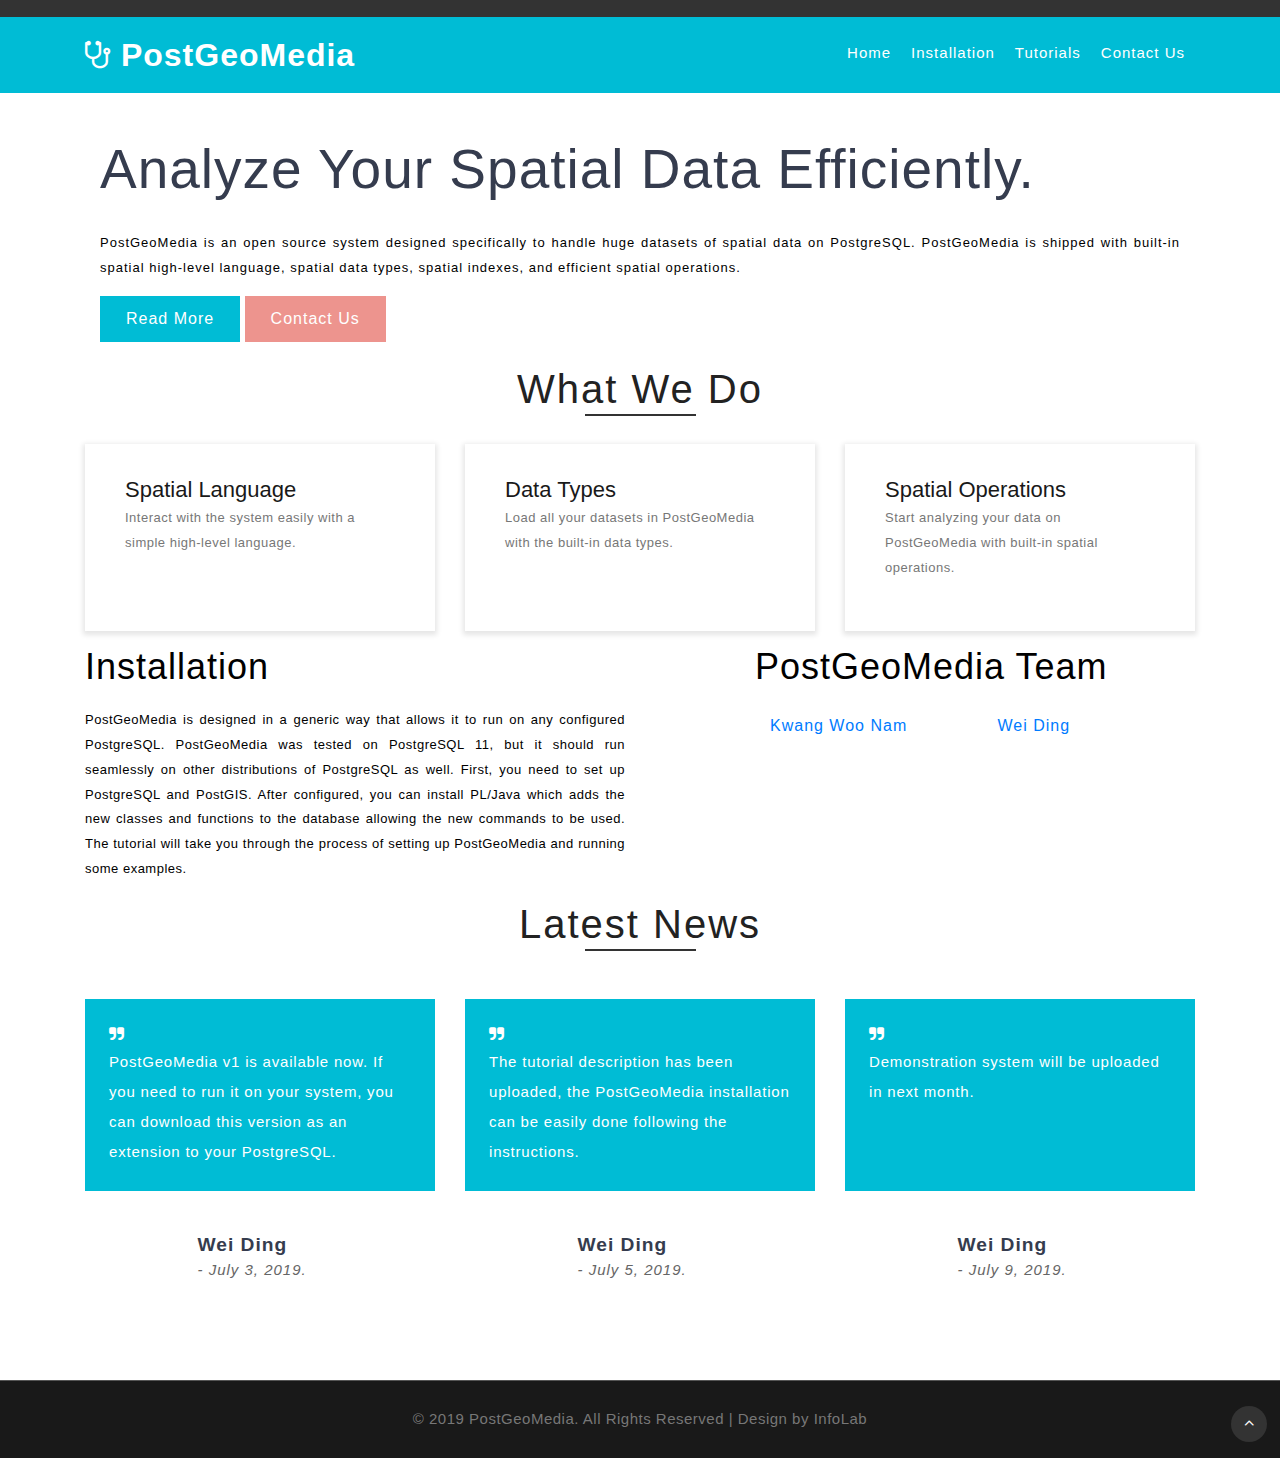
==== commit bc7b934a: "1" ====
--- a/index.html
+++ b/index.html
@@ -1,183 +1,235 @@
-<!DOCTYPE HTML>
-<!--
-	Aesthetic by gettemplates.co
-	Twitter: http://twitter.com/gettemplateco
-	URL: http://gettemplates.co
--->
-<html>
-	<head>
-	<meta charset="utf-8">
-	<meta http-equiv="X-UA-Compatible" content="IE=edge">
-	<title>Photo &mdash; Free Website Template, Free HTML5 Template by gettemplates.co</title>
-	<meta name="viewport" content="width=device-width, initial-scale=1">
-	<meta name="description" content="Free HTML5 Website Template by gettemplates.co" />
-	<meta name="keywords" content="free website templates, free html5, free template, free bootstrap, free website template, html5, css3, mobile first, responsive" />
-	<meta name="author" content="gettemplates.co" />
-
-  	<!-- Facebook and Twitter integration -->
-	<meta property="og:title" content=""/>
-	<meta property="og:image" content=""/>
-	<meta property="og:url" content=""/>
-	<meta property="og:site_name" content=""/>
-	<meta property="og:description" content=""/>
-	<meta name="twitter:title" content="" />
-	<meta name="twitter:image" content="" />
-	<meta name="twitter:url" content="" />
-	<meta name="twitter:card" content="" />
-
-	<!-- Place favicon.ico and apple-touch-icon.png in the root directory -->
-	<link rel="shortcut icon" href="favicon.ico">
-	<link href='https://fonts.googleapis.com/css?family=Varela+Round' rel='stylesheet' type='text/css'>
-	<!-- <link href="https://fonts.googleapis.com/css?family=Bungee+Shade" rel="stylesheet"> -->
-	
-	<!-- Animate.css -->
-	<link rel="stylesheet" href="css/animate.css">
-	<!-- Icomoon Icon Fonts-->
-	<link rel="stylesheet" href="css/icomoon.css">
-	<!-- Bootstrap  -->
-	<link rel="stylesheet" href="css/bootstrap.css">
-	<!-- Theme style  -->
-	<link rel="stylesheet" href="css/style.css">
-
-	<!-- Magnific Popup -->
-	<link rel="stylesheet" href="css/magnific-popup.css">
-
-	<!-- Modernizr JS -->
-	<script src="js/modernizr-2.6.2.min.js"></script>
-	<!-- FOR IE9 below -->
-	<!--[if lt IE 9]>
-	<script src="js/respond.min.js"></script>
-	<![endif]-->
-
-	</head>
-	<body>
-	
-
-	<div id="fh5co-page">
-	
-	<div class="aside-toggle btn-circle">
-		<a href="#"><span></span><em>About</em></a>
-	</div>
-
-	<div id="fh5co-aside">
-		<div class="image-bg"></div>
-		<div class="overlay"></div> 
+
+<!DOCTYPE html>
+<html lang="en">
+<head>
+<title>PostGeoMedia</title>
+<meta name="viewport" content="width=device-width, initial-scale=1">
+<meta http-equiv="Content-Type" content="text/html; charset=utf-8" />
+    <script>
+        addEventListener("load", function () {
+            setTimeout(hideURLbar, 0);
+        }, false);
+
+        function hideURLbar() {
+            window.scrollTo(0, 1);
+        }
+    </script>
+	<link href="css/css_slider.css" type="text/css" rel="stylesheet" media="all"><!-- slider css -->
+    <link href="css/bootstrap.css" rel='stylesheet' type='text/css' /><!-- bootstrap css -->
+    <link href="css/style.css" rel='stylesheet' type='text/css' /><!-- custom css -->
+    <link href="css/font-awesome.min.css" rel="stylesheet"><!-- fontawesome css -->	
+</head>
+<body>
+
+<!-- top header -->
+<div class="header-top">
+	<div class="container">
 		<div class="row">
-			<div class="col-md-12">
-				<div id="fh5co-aside-inner">
-					<div class="row" id="fh5co-bio">
-						<div class="col-md-12">
-							<h2>About This Website</h2>
-						</div>
-						<div class="col-md-6">
-							<p>This website displays personal photos of the humble and low-key team members to record the life, which the members play together in the game "Onmyoji".</p>
-						</div>
-						<div class="col-md-7">
-							<p>There isn't any permission for you to share the photos.</p>
-						</div>
-						<div class="col-md-12 fh5co-social">
-							<a href="mailto:649993290@qq.com"><i class="icon-envelope"></i></a>
-						</div>
-						<div class="col-md-12" style="margin-top: 40px;">
-							<p>&copy; 2020 Humble and Low-Key team . All Rights Reserved. Designed by Ran Ji.</p>
-						</div>
-					</div>
-				</div>
-			</div>
-		</div>
-	</div>
-	<div class="container-fluid" id="fh5co-image-grid">
+			<div class="col-sm-6">
+				<ul class="d-lg-flex header-w3_pvt">
+					<li class="mr-lg-3">
+						<!--<span class="fa fa-envelope-open"></span>
+						<a href="mailto:dingwei@kunsan.ac.kr" class="">dingwei@kunsan.ac.kr</a>-->
+					</li>
+				</ul>
+			</div>		
+		</div>
+	</div>
+</div>
+
+<header class="py-3">
+	<div class="container">
+			<div id="logo">
+				<h1> <a href="index.html"><span class="fa fa-stethoscope" aria-hidden="true"></span> PostGeoMedia</a></h1>
+			</div>
+		<!-- nav -->
+		<nav class="d-lg-flex">
+			<label for="drop" class="toggle"><span class="fa fa-bars"></span></label>
+			<input type="checkbox" id="drop" />
+			<ul class="menu mt-2 ml-auto">
+				<li class="active"><a href="index.html">Home</a></li>
+				<li class=""><a href="install.html">Installation</a></li>
+				<li class=""><a href="tutorials.html">Tutorials</a></li>
+				<li class=""><a href="mailto:dingwei@kunsan.ac.kr">Contact Us</a></li>
+			</ul>
+		</nav>
+		<!-- //nav -->
+	</div>
+</header>
+
+<!-- banner -->
+<div class="banner" id="home">
+	<div class="layer">
+		<div class="container">
+						<!-- banner slider-->
+						<ul class="banner_slide_bg">
+							<li>
+								<div class="container-fluid">
+									<div class="w3ls_banner_txt"><br>
+										<h3 class="b-w3ltxt text-capitalize mt-md-4"> <span style="font-size:55px;">Analyze your spatial data efficiently.</span></h3><br>
+										<p style="font-size:13px; color:#000; text-align:justify; text-justify:inter-ideograph;">PostGeoMedia is an open source system designed specifically to handle huge datasets of spatial data on PostgreSQL. PostGeoMedia is shipped with built-in spatial high-level language, spatial data types, spatial indexes, and efficient spatial operations.</p>
+										<a href="https://github.com/awarematics/mgeometry" class="btn btn-banner my-sm-3 mb-3">Read More</a>
+										<a href="mailto:dingwei@kunsan.ac.kr" class="btn btn-banner1 my-sm-3 mb-3">Contact Us</a>
+									</div>
+								</div>
+							</li>
+						</ul>
+					<!-- //banner slider-->
+		</div>
+	</div>
+</div>
+<!-- //banner -->
+
+<!-- services -->
+	<div class="container py-lg-5" style="margin-top:-50px;">
+		<h3 class="heading text-center mb-sm-5 mb-3"> <span style="font-size:40px;">What we do </span></h3>
+		<div class="row offer-grids" style="margin-top:-20px; height:150px;">
+			<div class="col-lg-4 col-md-6">
+				<div class="ser1">
+					<div class="bg-layer" style="margin-top:-20px;">
+						<h5 class="">Spatial language</h5>
+						<p style="font-size:13px;">Interact with the system easily with a simple high-level language. </p>
+					</div>
+				</div>
+			</div>
+			<div class="col-lg-4 col-md-6 mt-md-0 mt-4">
+				<div class="ser2">
+					<div class="bg-layer" style="margin-top:-20px;">
+						<h5 class="">Data types</h5>
+						<p style="font-size:13px;">Load all your datasets in PostGeoMedia with the built-in data types. </p>
+					</div>
+				</div>
+			</div>
+			<div class="col-lg-4 col-md-6 mt-lg-0 mt-4">
+				<div class="ser3">
+					<div class="bg-layer" style="margin-top:-20px;">
+						<h5 class="">Spatial operations</h5>
+						<p style="font-size:13px;">Start analyzing your data on PostGeoMedia with built-in spatial operations.</p>
+					</div>
+				</div>
+			</div>
+		</div>
+	</div>
+<!-- //services -->	
+
+<!-- about bottom -->
+<section class="about-bottom pb-5">
+	<div class="container pb-lg-3">
+		<div class="row bottom-grids">
+			
+			<div class="col-lg-6 mt-lg-0 mt-5">
+				<h4 style="color:#000">Installation</h4>
+				<p class="mt-3" style="font-size:13px; color:#000;text-align:justify; text-justify:inter-ideograph;">PostGeoMedia is designed in a generic way that allows it to run on any configured PostgreSQL. PostGeoMedia was tested on PostgreSQL 11, but it should run seamlessly on other distributions of PostgreSQL as well. First, you need to set up PostgreSQL and PostGIS. After configured, you can install PL/Java which adds the new classes and functions to the database allowing the new commands to be used. The tutorial will take you through the process of setting up PostGeoMedia and running some examples. </p>
+			</div>
+			<div class="col-lg-6">
+				<h4 style="margin-left:100px; color:#000">PostGeoMedia Team</h4>
+				<div class="row mt-4" style="margin-left:100px;">		
+					<div class="col-md-6 col-6">
+						<div class="about-box">
+							<h6><a href="http://infolab.kunsan.ac.kr/index.php?mid=page_ahIs47">Kwang Woo Nam</a></h6>
+						</div>
+					</div>
+					<div class="col-md-5 col-6">
+						<div class="about-box">
+							<h6><a href="resume.html">Wei Ding</a></h6>
+						</div>
+					</div>
+			</div>
+			</div>
+		</div>
 		
-
-		<div class="grid">
-		  <div class="grid-sizer"></div>
-
-		  <div class="grid-item item animate-box" data-animate-effect="fadeIn" style=" margin: 20px auto; border:1px solid #e3e197;background:#ffffdd; ">
-		  		<a href="images/JiRan.jpg" class="image-popup" title="迹染-1992-山东济南-已婚">
-					<div class="img-wrap">
-						<img src="images/JiRan.jpg" alt="" class="img-responsive">
-					</div>
-					<div class="text-wrap">
-						<div class="text-inner popup">
-							<div>
-								<h2>迹染</h2>
-							</div>
-						</div>
-					</div>
-				</a>
-		  </div>
-		  <div class="grid-item item animate-box" data-animate-effect="fadeIn">
-		    <a href="images/img_2.jpg" class="image-popup" title="Name of photo or title here">
-					<div class="img-wrap">
-						<img src="images/img_2.jpg" alt="" class="img-responsive">
-					</div>
-					<div class="text-wrap">
-						<div class="text-inner popup">
-							<div>
-								<h2>Name of photo or title here</h2>
-							</div>
-						</div>
-					</div>
-				</a>
-		  </div>
-		  <div class="grid-item item animate-box" data-animate-effect="fadeIn">
-		    <a href="images/img_3.jpg" class="image-popup" title="Name of photo or title here">
-					<div class="img-wrap">
-						<img src="images/img_3.jpg" alt="" class="img-responsive">
-					</div>
-					<div class="text-wrap">
-						<div class="text-inner popup">
-							<div>
-								<h2>Name of photo or title here</h2>
-							</div>
-						</div>
-					</div>
-				</a>
-		  </div>
-		  <div class="grid-item item animate-box" data-animate-effect="fadeIn">
-		    <a href="images/img_4.jpg" class="image-popup" title="Name of photo or title here">
-					<div class="img-wrap">
-						<img src="images/img_4.jpg" alt="" class="img-responsive">
-					</div>
-					<div class="text-wrap">
-						<div class="text-inner popup">
-							<div>
-								<h2>Name of photo or title here</h2>
-							</div>
-						</div>
-					</div>
-				</a>
-		  </div>
+	</div>
+</section>
+<!-- //about bottom -->
+
+
+<!-- Latest News -->
+<section class="feedback" id="testimonials" style="margin-top:-150px;">
+	<div class="feedback-layer py-5">
+		<div class="container py-lg-5">
+		<h3 class="heading text-center mb-sm-5 mb-4"><span style="font-size:40px;">Latest News</span></h3>
+			<div class="row">
+				<div class="col-lg-4 col-md-6">
+					<div class="feedback-info">
+						<div class="feedback-top p-4">
+							<span class="fa fa-quote-right"></span> 
+							<p> PostGeoMedia v1 is available now. If you need to run it on your system, you can download this version as an extension to your PostgreSQL. </p>
+							<div class="clearfix"></div>
+						</div>
+						<div class="feedback-grids">
+							<div class="feedback-img">
+								<img src="images/ser1.jpg" class="img-fluid" alt="">
+							</div>
+							<div class="feedback-img-info">
+								<h5>Wei Ding</h5>
+								<p class="font-italic">- July 3, 2019.</p>
+							</div>
+							<div class="clearfix"></div>
+						</div>
+					</div>
+				</div>
+				<div class="col-lg-4 col-md-6 mt-md-0 mt-5">
+					<div class="feedback-info">
+						<div class="feedback-top p-4">
+							<span class="fa fa-quote-right"></span> 
+							<p> The tutorial description has been uploaded, the PostGeoMedia installation can be easily done following the instructions.</p>
+							<div class="clearfix"></div>
+						</div>
+						<div class="feedback-grids">
+							<div class="feedback-img">
+								<img src="images/ser2.jpg" class="img-fluid" alt="">
+							</div>
+							<div class="feedback-img-info">
+								<h5>Wei Ding</h5>
+								<p class="font-italic">- July 5, 2019.</p>
+							</div>
+							<div class="clearfix"></div>
+						</div>
+					</div>
+				</div>
+				<div class="col-lg-4 col-md-6 mt-lg-0 mt-5">
+					<div class="feedback-info">
+						<div class="feedback-top p-4">
+							<span class="fa fa-quote-right"></span> 
+							<p> Demonstration system will be uploaded in next month.<br><br><br></p>
+			
+							<div class="clearfix"></div>
+						</div>
+						<div class="feedback-grids">
+							<div class="feedback-img">
+								<img src="images/ser3.jpg" class="img-fluid" alt="">
+							</div>
+							<div class="feedback-img-info">
+								<h5>Wei Ding</h5>
+								<p class="font-italic">- July 9, 2019.</p>
+							</div>
+							<div class="clearfix"></div>
+						</div>
+					</div>
+				</div>
+			</div>
+		</div>
+	</div>
+</section>
+<!-- //Latest News -->
+
+<!-- copyright -->
+<div class="copyright">
+	<div class="container py-4">
+		<div class=" text-center">
+			<p>© 2019 PostGeoMedia. All Rights Reserved | Design by <a href="http://mcalab.kunsan.ac.kr/"> InfoLab</a> </p>
+		</div>
+	</div>
+</div>
+<!-- //copyright -->
 		
-		</div>
-	
-	</div>
-
-	</div>
-	
-	<!-- jQuery -->
-	<script src="js/jquery.min.js"></script>
-	<!-- jQuery Easing -->
-	<script src="js/jquery.easing.1.3.js"></script>
-	<!-- Bootstrap -->
-	<script src="js/bootstrap.min.js"></script>
-	<!-- Waypoints -->
-	<script src="js/jquery.waypoints.min.js"></script>
-
-	<!-- Magnific -->
-	<script src="js/jquery.magnific-popup.min.js"></script>
-	<script src="js/magnific-popup-options.js"></script>
-	<!-- Isotope & imagesLoaded -->
-	<script src="js/isotope.pkgd.min.js"></script>
-	<script src="js/imagesloaded.pkgd.min.js"></script>
-	<!-- GSAP  -->
-	<script src="js/TweenLite.min.js"></script>
-	<script src="js/CSSPlugin.min.js"></script>
-	<script src="js/EasePack.min.js"></script>
-
-	<!-- MAIN JS -->
-	<script src="js/main.js"></script>
-
-	</body>
-</html>
-
+<!-- move top -->
+<div class="move-top text-right">
+	<a href="#home" class="move-top"> 
+		<span class="fa fa-angle-up  mb-3" aria-hidden="true"></span>
+	</a>
+</div>
+<!-- move top -->
+
+</body>
+</html>--- a/css/css_slider.css
+++ b/css/css_slider.css
@@ -0,0 +1,341 @@
+.csslider {
+    text-align: left;
+    position: relative;
+    margin-bottom: 0px;
+}
+
+.csslider>input {
+    display: none;
+}
+
+/* .csslider>input:nth-of-type(10):checked~ul li:first-of-type {
+    margin-left: -900%;
+}
+
+.csslider>input:nth-of-type(9):checked~ul li:first-of-type {
+    margin-left: -800%;
+}
+
+.csslider>input:nth-of-type(8):checked~ul li:first-of-type {
+    margin-left: -700%;
+}
+
+.csslider>input:nth-of-type(7):checked~ul li:first-of-type {
+    margin-left: -600%;
+}
+
+.csslider>input:nth-of-type(6):checked~ul li:first-of-type {
+    margin-left: -500%;
+}
+
+.csslider>input:nth-of-type(5):checked~ul li:first-of-type {
+    margin-left: -400%;
+}
+
+.csslider>input:nth-of-type(4):checked~ul li:first-of-type {
+    margin-left: -300%;
+} */
+
+.csslider>input:nth-of-type(3):checked~ul li:first-of-type {
+    margin-left: -200%;
+}
+
+.csslider>input:nth-of-type(2):checked~ul li:first-of-type {
+    margin-left: -100%;
+}
+
+.csslider>input:nth-of-type(1):checked~ul li:first-of-type {
+    margin-left: 0%;
+}
+
+.csslider>ul {
+    position: relative;
+    /* height: 760px; */
+    z-index: 1;
+    font-size: 0;
+    line-height: 0;
+    margin: 0 auto;
+    padding: 0;
+    overflow: hidden;
+    white-space: nowrap;
+    -moz-box-sizing: border-box;
+    -webkit-box-sizing: border-box;
+    box-sizing: border-box;
+}
+
+.csslider>ul>li {
+    position: relative;
+    display: inline-block;
+    width: 100%;
+    height: 100%;
+    overflow: hidden;
+    font-size: 15px;
+    font-size: initial;
+    line-height: normal;
+    -moz-transition: all 0.5s cubic-bezier(0.4, 1.3, 0.65, 1);
+    -o-transition: all 0.5s ease-out;
+    -webkit-transition: all 0.5s cubic-bezier(0.4, 1.3, 0.65, 1);
+    transition: all 0.5s cubic-bezier(0.4, 1.3, 0.65, 1);
+    vertical-align: top;
+    -moz-box-sizing: border-box;
+    -webkit-box-sizing: border-box;
+    box-sizing: border-box;
+    white-space: normal;
+}
+
+.csslider>ul>li.scrollable {
+    overflow-y: scroll;
+}
+
+/* navigation bullets */
+.csslider>.navigation {
+    position: absolute;
+    bottom: -5%;
+    left: 2%;
+    z-index: 10;
+    margin-bottom: -10px;
+    font-size: 0;
+    line-height: 0;
+    text-align: center;
+    -webkit-touch-callout: none;
+    -webkit-user-select: none;
+    -khtml-user-select: none;
+    -moz-user-select: none;
+    -ms-user-select: none;
+    user-select: none;
+}
+
+.csslider>.navigation label {
+    position: relative;
+    cursor: pointer;
+    width: 20px;
+    height: 3px;
+    display: inline-block;
+    margin: 0 5px;
+    background: rgba(0, 0, 0, 0.6);
+    transition: 0.5s all;
+    -webkit-transition: 0.5s all;
+    -moz-transition: 0.5s all;
+    -o-transition: 0.5s all;
+    -ms-transition: 0.5s all;
+}
+
+.csslider>.navigation label:hover:after {
+    opacity: 1;
+}
+
+.csslider>.navigation label:after {
+    content: '';
+    position: absolute;
+    left: 0;
+    width: 20px;
+    height: 3px;
+    background: #ed948e;
+    opacity: 0;
+    transition: 0.5s all;
+    -webkit-transition: 0.5s all;
+    -moz-transition: 0.5s all;
+    -o-transition: 0.5s all;
+    -ms-transition: 0.5s all;
+}
+
+/* //navigation bullets */
+
+/* navigation arrows */
+.csslider>.arrows {
+    -webkit-touch-callout: none;
+    -webkit-user-select: none;
+    -khtml-user-select: none;
+    -moz-user-select: none;
+    -ms-user-select: none;
+    user-select: none;
+}
+
+.csslider.inside .navigation {
+    bottom: 10px;
+    margin-bottom: 10px;
+}
+
+.csslider.inside .navigation label {
+    border: 1px solid #7e7e7e;
+}
+
+.csslider>input:nth-of-type(1):checked~.navigation label:nth-of-type(1):after,
+.csslider>input:nth-of-type(2):checked~.navigation label:nth-of-type(2):after,
+.csslider>input:nth-of-type(3):checked~.navigation label:nth-of-type(3):after {
+    opacity: 1;
+}
+
+.csslider>.arrows {
+    position: absolute;
+    top: 50%;
+    width: 100%;
+    height: 26px;
+    z-index: 1;
+    -moz-box-sizing: content-box;
+    -webkit-box-sizing: content-box;
+    box-sizing: content-box;
+}
+
+.csslider>.arrows label {
+    display: none;
+    position: absolute;
+    top: -50%;
+    padding: 8px;
+    box-shadow: inset 2px -2px 0 1px #ffffff;
+    cursor: pointer;
+    -moz-transition: box-shadow 0.15s, margin 0.15s;
+    -o-transition: box-shadow 0.15s, margin 0.15s;
+    -webkit-transition: box-shadow 0.15s, margin 0.15s;
+    transition: box-shadow 0.15s, margin 0.15s;
+}
+
+.csslider>.arrows label:hover {
+    box-shadow: inset 3px -3px 0 2px #ff3c41;
+    margin: 0 0px;
+}
+
+.csslider>.arrows label:before {
+    content: '';
+    position: absolute;
+    top: -100%;
+    left: -100%;
+    height: 300%;
+    width: 300%;
+}
+
+.csslider.infinity>input:first-of-type:checked~.arrows label.goto-last,
+.csslider>input:nth-of-type(1):checked~.arrows>label:nth-of-type(0),
+.csslider>input:nth-of-type(2):checked~.arrows>label:nth-of-type(1),
+.csslider>input:nth-of-type(3):checked~.arrows>label:nth-of-type(2) {
+    display: block;
+    left: 5%;
+    right: auto;
+    -moz-transform: rotate(45deg);
+    -ms-transform: rotate(45deg);
+    -o-transform: rotate(45deg);
+    -webkit-transform: rotate(45deg);
+    transform: rotate(45deg);
+}
+
+.csslider.infinity>input:last-of-type:checked~.arrows label.goto-first,
+.csslider>input:nth-of-type(1):checked~.arrows>label:nth-of-type(2),
+.csslider>input:nth-of-type(2):checked~.arrows>label:nth-of-type(3) {
+    display: block;
+    right: 5%;
+    left: auto;
+    -moz-transform: rotate(225deg);
+    -ms-transform: rotate(225deg);
+    -o-transform: rotate(225deg);
+    -webkit-transform: rotate(225deg);
+    transform: rotate(225deg);
+}
+
+/* //navigation arrows */
+
+/* slider effect 
+#slider1>input:nth-of-type(1):checked~ul #bg,
+#slider1>input:nth-of-type(2):checked~ul #bg1,
+#slider1>input:nth-of-type(3):checked~ul #bg2,
+#slider1>input:nth-of-type(4):checked~ul #bg3 {
+    width: 100%;
+    -moz-transition: 0.5s 0.5s;
+    -o-transition: 0.5s 0.5s;
+    -webkit-transition: 0.5s 0.5s;
+    transition: 0.5s 0.5s;
+    text-align: center;
+    padding: 0;
+    height: 100%;
+}
+
+#slider1>input:nth-of-type(1):checked~ul #bg div,
+#slider1>input:nth-of-type(2):checked~ul #bg1 div,
+#slider1>input:nth-of-type(3):checked~ul #bg2 div,
+#slider1>input:nth-of-type(4):checked~ul #bg3 div {
+    -moz-transform: translate(0);
+    -ms-transform: translate(0);
+    -o-transform: translate(0);
+    -webkit-transform: translate(0);
+    transform: translate(0);
+    -moz-transition: 0.5s 0.9s;
+    -o-transition: 0.5s 0.9s;
+    -webkit-transition: 0.5s 0.9s;
+    transition: 0.5s 0.9s;
+} */
+
+/* //slider effect */
+
+/* responsive */
+@media screen and (max-width: 1280px) {
+
+    .csslider.infinity>input:last-of-type:checked~.arrows label.goto-first,
+    .csslider>input:nth-of-type(1):checked~.arrows>label:nth-of-type(2),
+    .csslider>input:nth-of-type(2):checked~.arrows>label:nth-of-type(3),
+    .csslider>input:nth-of-type(3):checked~.arrows>label:nth-of-type(4),
+    .csslider>input:nth-of-type(4):checked~.arrows>label:nth-of-type(5),
+    .csslider>input:nth-of-type(5):checked~.arrows>label:nth-of-type(6),
+    .csslider>input:nth-of-type(6):checked~.arrows>label:nth-of-type(7),
+    .csslider>input:nth-of-type(7):checked~.arrows>label:nth-of-type(8),
+    .csslider>input:nth-of-type(8):checked~.arrows>label:nth-of-type(9),
+    .csslider>input:nth-of-type(9):checked~.arrows>label:nth-of-type(10),
+    .csslider>input:nth-of-type(10):checked~.arrows>label:nth-of-type(11),
+    .csslider>input:nth-of-type(11):checked~.arrows>label:nth-of-type(12) {
+        right: 3%;
+    }
+
+    .csslider.infinity>input:first-of-type:checked~.arrows label.goto-last,
+    .csslider>input:nth-of-type(1):checked~.arrows>label:nth-of-type(0),
+    .csslider>input:nth-of-type(2):checked~.arrows>label:nth-of-type(1),
+    .csslider>input:nth-of-type(3):checked~.arrows>label:nth-of-type(2),
+    .csslider>input:nth-of-type(4):checked~.arrows>label:nth-of-type(3),
+    .csslider>input:nth-of-type(5):checked~.arrows>label:nth-of-type(4),
+    .csslider>input:nth-of-type(6):checked~.arrows>label:nth-of-type(5),
+    .csslider>input:nth-of-type(7):checked~.arrows>label:nth-of-type(6),
+    .csslider>input:nth-of-type(8):checked~.arrows>label:nth-of-type(7),
+    .csslider>input:nth-of-type(9):checked~.arrows>label:nth-of-type(8),
+    .csslider>input:nth-of-type(10):checked~.arrows>label:nth-of-type(9),
+    .csslider>input:nth-of-type(11):checked~.arrows>label:nth-of-type(10) {
+        left: 3%;
+    }
+}
+
+@media screen and (max-width: 900px) {
+    .csslider>.navigation {
+        bottom: 7%;
+    }
+}
+
+@media screen and (max-width: 800px) {
+
+    .csslider.infinity>input:last-of-type:checked~.arrows label.goto-first,
+    .csslider>input:nth-of-type(1):checked~.arrows>label:nth-of-type(2),
+    .csslider>input:nth-of-type(2):checked~.arrows>label:nth-of-type(3),
+    .csslider>input:nth-of-type(3):checked~.arrows>label:nth-of-type(4),
+    .csslider>input:nth-of-type(4):checked~.arrows>label:nth-of-type(5),
+    .csslider>input:nth-of-type(5):checked~.arrows>label:nth-of-type(6),
+    .csslider>input:nth-of-type(6):checked~.arrows>label:nth-of-type(7),
+    .csslider>input:nth-of-type(7):checked~.arrows>label:nth-of-type(8),
+    .csslider>input:nth-of-type(8):checked~.arrows>label:nth-of-type(9),
+    .csslider>input:nth-of-type(9):checked~.arrows>label:nth-of-type(10),
+    .csslider>input:nth-of-type(10):checked~.arrows>label:nth-of-type(11),
+    .csslider>input:nth-of-type(11):checked~.arrows>label:nth-of-type(12) {
+        right: 5%;
+    }
+
+    .csslider.infinity>input:first-of-type:checked~.arrows label.goto-last,
+    .csslider>input:nth-of-type(1):checked~.arrows>label:nth-of-type(0),
+    .csslider>input:nth-of-type(2):checked~.arrows>label:nth-of-type(1),
+    .csslider>input:nth-of-type(3):checked~.arrows>label:nth-of-type(2),
+    .csslider>input:nth-of-type(4):checked~.arrows>label:nth-of-type(3),
+    .csslider>input:nth-of-type(5):checked~.arrows>label:nth-of-type(4),
+    .csslider>input:nth-of-type(6):checked~.arrows>label:nth-of-type(5),
+    .csslider>input:nth-of-type(7):checked~.arrows>label:nth-of-type(6),
+    .csslider>input:nth-of-type(8):checked~.arrows>label:nth-of-type(7),
+    .csslider>input:nth-of-type(9):checked~.arrows>label:nth-of-type(8),
+    .csslider>input:nth-of-type(10):checked~.arrows>label:nth-of-type(9),
+    .csslider>input:nth-of-type(11):checked~.arrows>label:nth-of-type(10) {
+        left: 5%;
+    }
+}
+
+/* //responsive */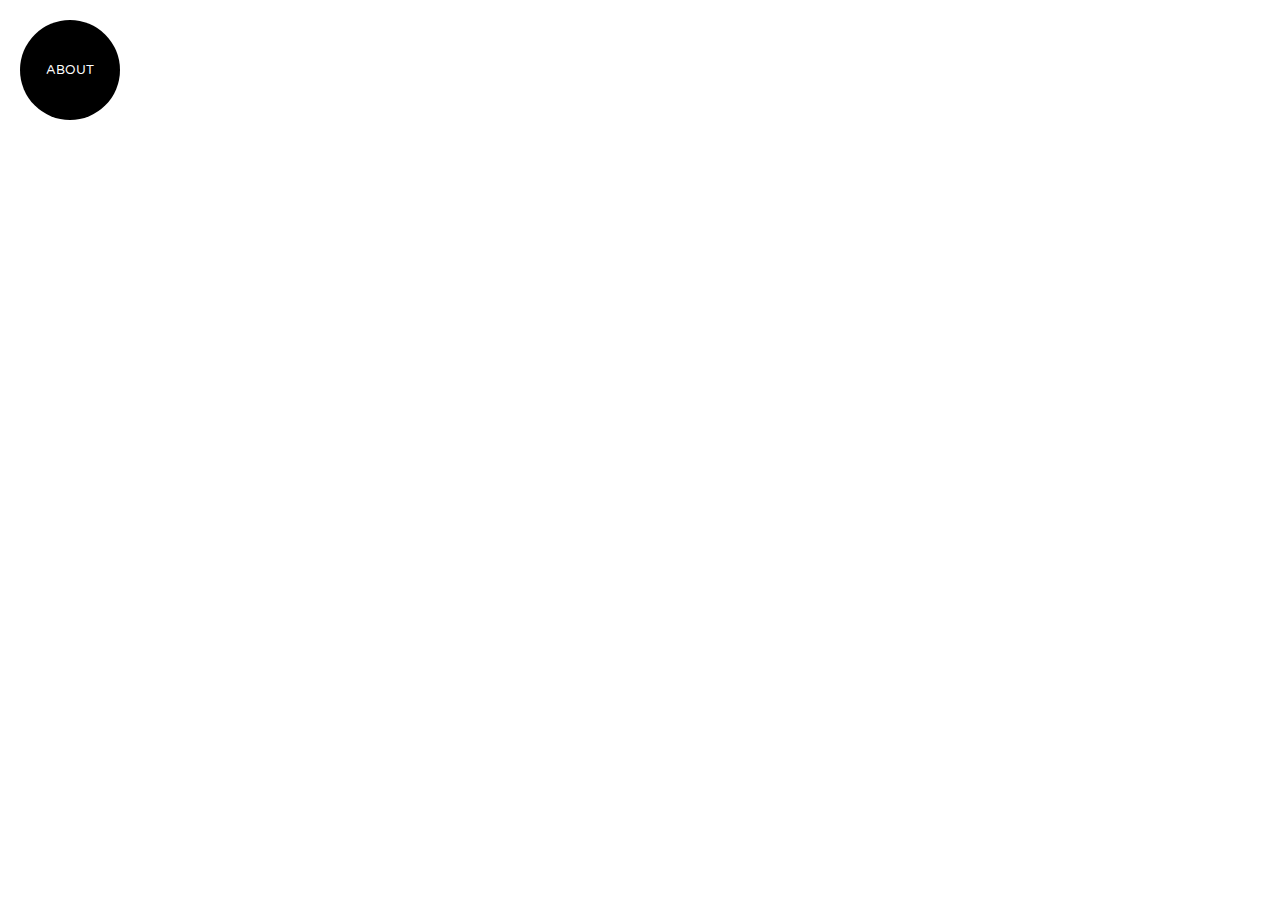
==== commit b7e1e967: "2" ====
--- a/index.html
+++ b/index.html
@@ -1,235 +1,183 @@
+<!DOCTYPE HTML>
+<!--
+	Aesthetic by gettemplates.co
+	Twitter: http://twitter.com/gettemplateco
+	URL: http://gettemplates.co
+-->
+<html>
+	<head>
+	<meta charset="utf-8">
+	<meta http-equiv="X-UA-Compatible" content="IE=edge">
+	<title>Photo &mdash; Free Website Template, Free HTML5 Template by gettemplates.co</title>
+	<meta name="viewport" content="width=device-width, initial-scale=1">
+	<meta name="description" content="Free HTML5 Website Template by gettemplates.co" />
+	<meta name="keywords" content="free website templates, free html5, free template, free bootstrap, free website template, html5, css3, mobile first, responsive" />
+	<meta name="author" content="gettemplates.co" />
 
-<!DOCTYPE html>
-<html lang="en">
-<head>
-<title>PostGeoMedia</title>
-<meta name="viewport" content="width=device-width, initial-scale=1">
-<meta http-equiv="Content-Type" content="text/html; charset=utf-8" />
-    <script>
-        addEventListener("load", function () {
-            setTimeout(hideURLbar, 0);
-        }, false);
+  	<!-- Facebook and Twitter integration -->
+	<meta property="og:title" content=""/>
+	<meta property="og:image" content=""/>
+	<meta property="og:url" content=""/>
+	<meta property="og:site_name" content=""/>
+	<meta property="og:description" content=""/>
+	<meta name="twitter:title" content="" />
+	<meta name="twitter:image" content="" />
+	<meta name="twitter:url" content="" />
+	<meta name="twitter:card" content="" />
 
-        function hideURLbar() {
-            window.scrollTo(0, 1);
-        }
-    </script>
-	<link href="css/css_slider.css" type="text/css" rel="stylesheet" media="all"><!-- slider css -->
-    <link href="css/bootstrap.css" rel='stylesheet' type='text/css' /><!-- bootstrap css -->
-    <link href="css/style.css" rel='stylesheet' type='text/css' /><!-- custom css -->
-    <link href="css/font-awesome.min.css" rel="stylesheet"><!-- fontawesome css -->	
-</head>
-<body>
+	<!-- Place favicon.ico and apple-touch-icon.png in the root directory -->
+	<link rel="shortcut icon" href="favicon.ico">
+	<link href='https://fonts.googleapis.com/css?family=Varela+Round' rel='stylesheet' type='text/css'>
+	<!-- <link href="https://fonts.googleapis.com/css?family=Bungee+Shade" rel="stylesheet"> -->
+	
+	<!-- Animate.css -->
+	<link rel="stylesheet" href="css/animate.css">
+	<!-- Icomoon Icon Fonts-->
+	<link rel="stylesheet" href="css/icomoon.css">
+	<!-- Bootstrap  -->
+	<link rel="stylesheet" href="css/bootstrap.css">
+	<!-- Theme style  -->
+	<link rel="stylesheet" href="css/style.css">
 
-<!-- top header -->
-<div class="header-top">
-	<div class="container">
+	<!-- Magnific Popup -->
+	<link rel="stylesheet" href="css/magnific-popup.css">
+
+	<!-- Modernizr JS -->
+	<script src="js/modernizr-2.6.2.min.js"></script>
+	<!-- FOR IE9 below -->
+	<!--[if lt IE 9]>
+	<script src="js/respond.min.js"></script>
+	<![endif]-->
+
+	</head>
+	<body>
+	
+
+	<div id="fh5co-page">
+	
+	<div class="aside-toggle btn-circle">
+		<a href="#"><span></span><em>About</em></a>
+	</div>
+
+	<div id="fh5co-aside">
+		<div class="image-bg"></div>
+		<div class="overlay"></div> 
 		<div class="row">
-			<div class="col-sm-6">
-				<ul class="d-lg-flex header-w3_pvt">
-					<li class="mr-lg-3">
-						<!--<span class="fa fa-envelope-open"></span>
-						<a href="mailto:dingwei@kunsan.ac.kr" class="">dingwei@kunsan.ac.kr</a>-->
-					</li>
-				</ul>
-			</div>		
-		</div>
-	</div>
-</div>
-
-<header class="py-3">
-	<div class="container">
-			<div id="logo">
-				<h1> <a href="index.html"><span class="fa fa-stethoscope" aria-hidden="true"></span> PostGeoMedia</a></h1>
-			</div>
-		<!-- nav -->
-		<nav class="d-lg-flex">
-			<label for="drop" class="toggle"><span class="fa fa-bars"></span></label>
-			<input type="checkbox" id="drop" />
-			<ul class="menu mt-2 ml-auto">
-				<li class="active"><a href="index.html">Home</a></li>
-				<li class=""><a href="install.html">Installation</a></li>
-				<li class=""><a href="tutorials.html">Tutorials</a></li>
-				<li class=""><a href="mailto:dingwei@kunsan.ac.kr">Contact Us</a></li>
-			</ul>
-		</nav>
-		<!-- //nav -->
-	</div>
-</header>
-
-<!-- banner -->
-<div class="banner" id="home">
-	<div class="layer">
-		<div class="container">
-						<!-- banner slider-->
-						<ul class="banner_slide_bg">
-							<li>
-								<div class="container-fluid">
-									<div class="w3ls_banner_txt"><br>
-										<h3 class="b-w3ltxt text-capitalize mt-md-4"> <span style="font-size:55px;">Analyze your spatial data efficiently.</span></h3><br>
-										<p style="font-size:13px; color:#000; text-align:justify; text-justify:inter-ideograph;">PostGeoMedia is an open source system designed specifically to handle huge datasets of spatial data on PostgreSQL. PostGeoMedia is shipped with built-in spatial high-level language, spatial data types, spatial indexes, and efficient spatial operations.</p>
-										<a href="https://github.com/awarematics/mgeometry" class="btn btn-banner my-sm-3 mb-3">Read More</a>
-										<a href="mailto:dingwei@kunsan.ac.kr" class="btn btn-banner1 my-sm-3 mb-3">Contact Us</a>
-									</div>
-								</div>
-							</li>
-						</ul>
-					<!-- //banner slider-->
-		</div>
-	</div>
-</div>
-<!-- //banner -->
-
-<!-- services -->
-	<div class="container py-lg-5" style="margin-top:-50px;">
-		<h3 class="heading text-center mb-sm-5 mb-3"> <span style="font-size:40px;">What we do </span></h3>
-		<div class="row offer-grids" style="margin-top:-20px; height:150px;">
-			<div class="col-lg-4 col-md-6">
-				<div class="ser1">
-					<div class="bg-layer" style="margin-top:-20px;">
-						<h5 class="">Spatial language</h5>
-						<p style="font-size:13px;">Interact with the system easily with a simple high-level language. </p>
-					</div>
-				</div>
-			</div>
-			<div class="col-lg-4 col-md-6 mt-md-0 mt-4">
-				<div class="ser2">
-					<div class="bg-layer" style="margin-top:-20px;">
-						<h5 class="">Data types</h5>
-						<p style="font-size:13px;">Load all your datasets in PostGeoMedia with the built-in data types. </p>
-					</div>
-				</div>
-			</div>
-			<div class="col-lg-4 col-md-6 mt-lg-0 mt-4">
-				<div class="ser3">
-					<div class="bg-layer" style="margin-top:-20px;">
-						<h5 class="">Spatial operations</h5>
-						<p style="font-size:13px;">Start analyzing your data on PostGeoMedia with built-in spatial operations.</p>
-					</div>
-				</div>
-			</div>
-		</div>
-	</div>
-<!-- //services -->	
-
-<!-- about bottom -->
-<section class="about-bottom pb-5">
-	<div class="container pb-lg-3">
-		<div class="row bottom-grids">
-			
-			<div class="col-lg-6 mt-lg-0 mt-5">
-				<h4 style="color:#000">Installation</h4>
-				<p class="mt-3" style="font-size:13px; color:#000;text-align:justify; text-justify:inter-ideograph;">PostGeoMedia is designed in a generic way that allows it to run on any configured PostgreSQL. PostGeoMedia was tested on PostgreSQL 11, but it should run seamlessly on other distributions of PostgreSQL as well. First, you need to set up PostgreSQL and PostGIS. After configured, you can install PL/Java which adds the new classes and functions to the database allowing the new commands to be used. The tutorial will take you through the process of setting up PostGeoMedia and running some examples. </p>
-			</div>
-			<div class="col-lg-6">
-				<h4 style="margin-left:100px; color:#000">PostGeoMedia Team</h4>
-				<div class="row mt-4" style="margin-left:100px;">		
-					<div class="col-md-6 col-6">
-						<div class="about-box">
-							<h6><a href="http://infolab.kunsan.ac.kr/index.php?mid=page_ahIs47">Kwang Woo Nam</a></h6>
+			<div class="col-md-12">
+				<div id="fh5co-aside-inner">
+					<div class="row" id="fh5co-bio">
+						<div class="col-md-12">
+							<h2>About This Website</h2>
 						</div>
-					</div>
-					<div class="col-md-5 col-6">
-						<div class="about-box">
-							<h6><a href="resume.html">Wei Ding</a></h6>
+						<div class="col-md-6">
+							<p>This website displays personal photos of the humble and low-key team members to record the life, which the members play together in the game "Onmyoji".</p>
 						</div>
-					</div>
-			</div>
-			</div>
-		</div>
-		
-	</div>
-</section>
-<!-- //about bottom -->
-
-
-<!-- Latest News -->
-<section class="feedback" id="testimonials" style="margin-top:-150px;">
-	<div class="feedback-layer py-5">
-		<div class="container py-lg-5">
-		<h3 class="heading text-center mb-sm-5 mb-4"><span style="font-size:40px;">Latest News</span></h3>
-			<div class="row">
-				<div class="col-lg-4 col-md-6">
-					<div class="feedback-info">
-						<div class="feedback-top p-4">
-							<span class="fa fa-quote-right"></span> 
-							<p> PostGeoMedia v1 is available now. If you need to run it on your system, you can download this version as an extension to your PostgreSQL. </p>
-							<div class="clearfix"></div>
+						<div class="col-md-7">
+							<p>There isn't any permission for you to share the photos.</p>
 						</div>
-						<div class="feedback-grids">
-							<div class="feedback-img">
-								<img src="images/ser1.jpg" class="img-fluid" alt="">
-							</div>
-							<div class="feedback-img-info">
-								<h5>Wei Ding</h5>
-								<p class="font-italic">- July 3, 2019.</p>
-							</div>
-							<div class="clearfix"></div>
+						<div class="col-md-12 fh5co-social">
+							<a href="mailto:649993290@qq.com"><i class="icon-envelope"></i></a>
 						</div>
-					</div>
-				</div>
-				<div class="col-lg-4 col-md-6 mt-md-0 mt-5">
-					<div class="feedback-info">
-						<div class="feedback-top p-4">
-							<span class="fa fa-quote-right"></span> 
-							<p> The tutorial description has been uploaded, the PostGeoMedia installation can be easily done following the instructions.</p>
-							<div class="clearfix"></div>
-						</div>
-						<div class="feedback-grids">
-							<div class="feedback-img">
-								<img src="images/ser2.jpg" class="img-fluid" alt="">
-							</div>
-							<div class="feedback-img-info">
-								<h5>Wei Ding</h5>
-								<p class="font-italic">- July 5, 2019.</p>
-							</div>
-							<div class="clearfix"></div>
-						</div>
-					</div>
-				</div>
-				<div class="col-lg-4 col-md-6 mt-lg-0 mt-5">
-					<div class="feedback-info">
-						<div class="feedback-top p-4">
-							<span class="fa fa-quote-right"></span> 
-							<p> Demonstration system will be uploaded in next month.<br><br><br></p>
-			
-							<div class="clearfix"></div>
-						</div>
-						<div class="feedback-grids">
-							<div class="feedback-img">
-								<img src="images/ser3.jpg" class="img-fluid" alt="">
-							</div>
-							<div class="feedback-img-info">
-								<h5>Wei Ding</h5>
-								<p class="font-italic">- July 9, 2019.</p>
-							</div>
-							<div class="clearfix"></div>
+						<div class="col-md-12" style="margin-top: 40px;">
+							<p>&copy; 2020 Humble and Low-Key team . All Rights Reserved. Designed by Ran Ji.</p>
 						</div>
 					</div>
 				</div>
 			</div>
 		</div>
 	</div>
-</section>
-<!-- //Latest News -->
+	<div class="container-fluid" id="fh5co-image-grid">
+		
 
-<!-- copyright -->
-<div class="copyright">
-	<div class="container py-4">
-		<div class=" text-center">
-			<p>© 2019 PostGeoMedia. All Rights Reserved | Design by <a href="http://mcalab.kunsan.ac.kr/"> InfoLab</a> </p>
+		<div class="grid">
+		  <div class="grid-sizer"></div>
+
+		  <div class="grid-item item animate-box" data-animate-effect="fadeIn" style=" margin: 20px auto; border:1px solid #e3e197;background:#ffffdd; ">
+		  		<a href="images/JiRan.jpg" class="image-popup" title="迹染-1992-山东济南-已婚">
+					<div class="img-wrap">
+						<img src="images/JiRan.jpg" alt="" class="img-responsive">
+					</div>
+					<div class="text-wrap">
+						<div class="text-inner popup">
+							<div>
+								<h2>迹染</h2>
+							</div>
+						</div>
+					</div>
+				</a>
+		  </div>
+		  <div class="grid-item item animate-box" data-animate-effect="fadeIn">
+		    <a href="images/img_2.jpg" class="image-popup" title="Name of photo or title here">
+					<div class="img-wrap">
+						<img src="images/img_2.jpg" alt="" class="img-responsive">
+					</div>
+					<div class="text-wrap">
+						<div class="text-inner popup">
+							<div>
+								<h2>Name of photo or title here</h2>
+							</div>
+						</div>
+					</div>
+				</a>
+		  </div>
+		  <div class="grid-item item animate-box" data-animate-effect="fadeIn">
+		    <a href="images/img_3.jpg" class="image-popup" title="Name of photo or title here">
+					<div class="img-wrap">
+						<img src="images/img_3.jpg" alt="" class="img-responsive">
+					</div>
+					<div class="text-wrap">
+						<div class="text-inner popup">
+							<div>
+								<h2>Name of photo or title here</h2>
+							</div>
+						</div>
+					</div>
+				</a>
+		  </div>
+		  <div class="grid-item item animate-box" data-animate-effect="fadeIn">
+		    <a href="images/img_4.jpg" class="image-popup" title="Name of photo or title here">
+					<div class="img-wrap">
+						<img src="images/img_4.jpg" alt="" class="img-responsive">
+					</div>
+					<div class="text-wrap">
+						<div class="text-inner popup">
+							<div>
+								<h2>Name of photo or title here</h2>
+							</div>
+						</div>
+					</div>
+				</a>
+		  </div>
+		
 		</div>
+	
 	</div>
-</div>
-<!-- //copyright -->
-		
-<!-- move top -->
-<div class="move-top text-right">
-	<a href="#home" class="move-top"> 
-		<span class="fa fa-angle-up  mb-3" aria-hidden="true"></span>
-	</a>
-</div>
-<!-- move top -->
 
-</body>
-</html>+	</div>
+	
+	<!-- jQuery -->
+	<script src="js/jquery.min.js"></script>
+	<!-- jQuery Easing -->
+	<script src="js/jquery.easing.1.3.js"></script>
+	<!-- Bootstrap -->
+	<script src="js/bootstrap.min.js"></script>
+	<!-- Waypoints -->
+	<script src="js/jquery.waypoints.min.js"></script>
+
+	<!-- Magnific -->
+	<script src="js/jquery.magnific-popup.min.js"></script>
+	<script src="js/magnific-popup-options.js"></script>
+	<!-- Isotope & imagesLoaded -->
+	<script src="js/isotope.pkgd.min.js"></script>
+	<script src="js/imagesloaded.pkgd.min.js"></script>
+	<!-- GSAP  -->
+	<script src="js/TweenLite.min.js"></script>
+	<script src="js/CSSPlugin.min.js"></script>
+	<script src="js/EasePack.min.js"></script>
+
+	<!-- MAIN JS -->
+	<script src="js/main.js"></script>
+
+	</body>
+</html>
+
--- a/css/icomoon.css
+++ b/css/icomoon.css
@@ -0,0 +1,2217 @@
+@font-face {
+  font-family: 'icomoon';
+  src:  url('../fonts/icomoon/icomoon.eot?6l7lgr');
+  src:  url('../fonts/icomoon/icomoon.eot?6l7lgr#iefix') format('embedded-opentype'),
+    url('../fonts/icomoon/icomoon.ttf?6l7lgr') format('truetype'),
+    url('../fonts/icomoon/icomoon.woff?6l7lgr') format('woff'),
+    url('../fonts/icomoon/icomoon.svg?6l7lgr#icomoon') format('svg');
+  font-weight: normal;
+  font-style: normal;
+}
+
+[class^="icon-"], [class*=" icon-"] {
+  /* use !important to prevent issues with browser extensions that change fonts */
+  font-family: 'icomoon' !important;
+  speak: none;
+  font-style: normal;
+  font-weight: normal;
+  font-variant: normal;
+  text-transform: none;
+  line-height: 1;
+
+  /* Better Font Rendering =========== */
+  -webkit-font-smoothing: antialiased;
+  -moz-osx-font-smoothing: grayscale;
+}
+
+.icon-glass:before {
+  content: "\f000";
+}
+.icon-music:before {
+  content: "\f001";
+}
+.icon-search:before {
+  content: "\f002";
+}
+.icon-envelope-o:before {
+  content: "\f003";
+}
+.icon-heart:before {
+  content: "\f004";
+}
+.icon-star:before {
+  content: "\f005";
+}
+.icon-star-o:before {
+  content: "\f006";
+}
+.icon-user:before {
+  content: "\f007";
+}
+.icon-film:before {
+  content: "\f008";
+}
+.icon-th-large:before {
+  content: "\f009";
+}
+.icon-th:before {
+  content: "\f00a";
+}
+.icon-th-list:before {
+  content: "\f00b";
+}
+.icon-check:before {
+  content: "\f00c";
+}
+.icon-close:before {
+  content: "\f00d";
+}
+.icon-remove:before {
+  content: "\f00d";
+}
+.icon-times:before {
+  content: "\f00d";
+}
+.icon-search-plus:before {
+  content: "\f00e";
+}
+.icon-search-minus:before {
+  content: "\f010";
+}
+.icon-power-off:before {
+  content: "\f011";
+}
+.icon-signal:before {
+  content: "\f012";
+}
+.icon-cog:before {
+  content: "\f013";
+}
+.icon-gear:before {
+  content: "\f013";
+}
+.icon-trash-o:before {
+  content: "\f014";
+}
+.icon-home:before {
+  content: "\f015";
+}
+.icon-file-o:before {
+  content: "\f016";
+}
+.icon-clock-o:before {
+  content: "\f017";
+}
+.icon-road:before {
+  content: "\f018";
+}
+.icon-download:before {
+  content: "\f019";
+}
+.icon-arrow-circle-o-down:before {
+  content: "\f01a";
+}
+.icon-arrow-circle-o-up:before {
+  content: "\f01b";
+}
+.icon-inbox:before {
+  content: "\f01c";
+}
+.icon-play-circle-o:before {
+  content: "\f01d";
+}
+.icon-repeat:before {
+  content: "\f01e";
+}
+.icon-rotate-right:before {
+  content: "\f01e";
+}
+.icon-refresh:before {
+  content: "\f021";
+}
+.icon-list-alt:before {
+  content: "\f022";
+}
+.icon-lock:before {
+  content: "\f023";
+}
+.icon-flag:before {
+  content: "\f024";
+}
+.icon-headphones:before {
+  content: "\f025";
+}
+.icon-volume-off:before {
+  content: "\f026";
+}
+.icon-volume-down:before {
+  content: "\f027";
+}
+.icon-volume-up:before {
+  content: "\f028";
+}
+.icon-qrcode:before {
+  content: "\f029";
+}
+.icon-barcode:before {
+  content: "\f02a";
+}
+.icon-tag:before {
+  content: "\f02b";
+}
+.icon-tags:before {
+  content: "\f02c";
+}
+.icon-book:before {
+  content: "\f02d";
+}
+.icon-bookmark:before {
+  content: "\f02e";
+}
+.icon-print:before {
+  content: "\f02f";
+}
+.icon-camera:before {
+  content: "\f030";
+}
+.icon-font:before {
+  content: "\f031";
+}
+.icon-bold:before {
+  content: "\f032";
+}
+.icon-italic:before {
+  content: "\f033";
+}
+.icon-text-height:before {
+  content: "\f034";
+}
+.icon-text-width:before {
+  content: "\f035";
+}
+.icon-align-left:before {
+  content: "\f036";
+}
+.icon-align-center:before {
+  content: "\f037";
+}
+.icon-align-right:before {
+  content: "\f038";
+}
+.icon-align-justify:before {
+  content: "\f039";
+}
+.icon-list:before {
+  content: "\f03a";
+}
+.icon-dedent:before {
+  content: "\f03b";
+}
+.icon-outdent:before {
+  content: "\f03b";
+}
+.icon-indent:before {
+  content: "\f03c";
+}
+.icon-video-camera:before {
+  content: "\f03d";
+}
+.icon-image:before {
+  content: "\f03e";
+}
+.icon-photo:before {
+  content: "\f03e";
+}
+.icon-picture-o:before {
+  content: "\f03e";
+}
+.icon-pencil:before {
+  content: "\f040";
+}
+.icon-map-marker:before {
+  content: "\f041";
+}
+.icon-adjust:before {
+  content: "\f042";
+}
+.icon-tint:before {
+  content: "\f043";
+}
+.icon-edit:before {
+  content: "\f044";
+}
+.icon-pencil-square-o:before {
+  content: "\f044";
+}
+.icon-share-square-o:before {
+  content: "\f045";
+}
+.icon-check-square-o:before {
+  content: "\f046";
+}
+.icon-arrows:before {
+  content: "\f047";
+}
+.icon-step-backward:before {
+  content: "\f048";
+}
+.icon-fast-backward:before {
+  content: "\f049";
+}
+.icon-backward:before {
+  content: "\f04a";
+}
+.icon-play:before {
+  content: "\f04b";
+}
+.icon-pause:before {
+  content: "\f04c";
+}
+.icon-stop:before {
+  content: "\f04d";
+}
+.icon-forward:before {
+  content: "\f04e";
+}
+.icon-fast-forward:before {
+  content: "\f050";
+}
+.icon-step-forward:before {
+  content: "\f051";
+}
+.icon-eject:before {
+  content: "\f052";
+}
+.icon-chevron-left:before {
+  content: "\f053";
+}
+.icon-chevron-right:before {
+  content: "\f054";
+}
+.icon-plus-circle:before {
+  content: "\f055";
+}
+.icon-minus-circle:before {
+  content: "\f056";
+}
+.icon-times-circle:before {
+  content: "\f057";
+}
+.icon-check-circle:before {
+  content: "\f058";
+}
+.icon-question-circle:before {
+  content: "\f059";
+}
+.icon-info-circle:before {
+  content: "\f05a";
+}
+.icon-crosshairs:before {
+  content: "\f05b";
+}
+.icon-times-circle-o:before {
+  content: "\f05c";
+}
+.icon-check-circle-o:before {
+  content: "\f05d";
+}
+.icon-ban:before {
+  content: "\f05e";
+}
+.icon-arrow-left:before {
+  content: "\f060";
+}
+.icon-arrow-right:before {
+  content: "\f061";
+}
+.icon-arrow-up:before {
+  content: "\f062";
+}
+.icon-arrow-down:before {
+  content: "\f063";
+}
+.icon-mail-forward:before {
+  content: "\f064";
+}
+.icon-share:before {
+  content: "\f064";
+}
+.icon-expand:before {
+  content: "\f065";
+}
+.icon-compress:before {
+  content: "\f066";
+}
+.icon-plus:before {
+  content: "\f067";
+}
+.icon-minus:before {
+  content: "\f068";
+}
+.icon-asterisk:before {
+  content: "\f069";
+}
+.icon-exclamation-circle:before {
+  content: "\f06a";
+}
+.icon-gift:before {
+  content: "\f06b";
+}
+.icon-leaf:before {
+  content: "\f06c";
+}
+.icon-fire:before {
+  content: "\f06d";
+}
+.icon-eye:before {
+  content: "\f06e";
+}
+.icon-eye-slash:before {
+  content: "\f070";
+}
+.icon-exclamation-triangle:before {
+  content: "\f071";
+}
+.icon-warning:before {
+  content: "\f071";
+}
+.icon-plane:before {
+  content: "\f072";
+}
+.icon-calendar:before {
+  content: "\f073";
+}
+.icon-random:before {
+  content: "\f074";
+}
+.icon-comment:before {
+  content: "\f075";
+}
+.icon-magnet:before {
+  content: "\f076";
+}
+.icon-chevron-up:before {
+  content: "\f077";
+}
+.icon-chevron-down:before {
+  content: "\f078";
+}
+.icon-retweet:before {
+  content: "\f079";
+}
+.icon-shopping-cart:before {
+  content: "\f07a";
+}
+.icon-folder:before {
+  content: "\f07b";
+}
+.icon-folder-open:before {
+  content: "\f07c";
+}
+.icon-arrows-v:before {
+  content: "\f07d";
+}
+.icon-arrows-h:before {
+  content: "\f07e";
+}
+.icon-bar-chart:before {
+  content: "\f080";
+}
+.icon-bar-chart-o:before {
+  content: "\f080";
+}
+.icon-twitter-square:before {
+  content: "\f081";
+}
+.icon-facebook-square:before {
+  content: "\f082";
+}
+.icon-camera-retro:before {
+  content: "\f083";
+}
+.icon-key:before {
+  content: "\f084";
+}
+.icon-cogs:before {
+  content: "\f085";
+}
+.icon-gears:before {
+  content: "\f085";
+}
+.icon-comments:before {
+  content: "\f086";
+}
+.icon-thumbs-o-up:before {
+  content: "\f087";
+}
+.icon-thumbs-o-down:before {
+  content: "\f088";
+}
+.icon-star-half:before {
+  content: "\f089";
+}
+.icon-heart-o:before {
+  content: "\f08a";
+}
+.icon-sign-out:before {
+  content: "\f08b";
+}
+.icon-linkedin-square:before {
+  content: "\f08c";
+}
+.icon-thumb-tack:before {
+  content: "\f08d";
+}
+.icon-external-link:before {
+  content: "\f08e";
+}
+.icon-sign-in:before {
+  content: "\f090";
+}
+.icon-trophy:before {
+  content: "\f091";
+}
+.icon-github-square:before {
+  content: "\f092";
+}
+.icon-upload:before {
+  content: "\f093";
+}
+.icon-lemon-o:before {
+  content: "\f094";
+}
+.icon-phone:before {
+  content: "\f095";
+}
+.icon-square-o:before {
+  content: "\f096";
+}
+.icon-bookmark-o:before {
+  content: "\f097";
+}
+.icon-phone-square:before {
+  content: "\f098";
+}
+.icon-twitter:before {
+  content: "\f099";
+}
+.icon-facebook:before {
+  content: "\f09a";
+}
+.icon-facebook-f:before {
+  content: "\f09a";
+}
+.icon-github:before {
+  content: "\f09b";
+}
+.icon-unlock:before {
+  content: "\f09c";
+}
+.icon-credit-card:before {
+  content: "\f09d";
+}
+.icon-feed:before {
+  content: "\f09e";
+}
+.icon-rss:before {
+  content: "\f09e";
+}
+.icon-hdd-o:before {
+  content: "\f0a0";
+}
+.icon-bullhorn:before {
+  content: "\f0a1";
+}
+.icon-bell-o:before {
+  content: "\f0a2";
+}
+.icon-certificate:before {
+  content: "\f0a3";
+}
+.icon-hand-o-right:before {
+  content: "\f0a4";
+}
+.icon-hand-o-left:before {
+  content: "\f0a5";
+}
+.icon-hand-o-up:before {
+  content: "\f0a6";
+}
+.icon-hand-o-down:before {
+  content: "\f0a7";
+}
+.icon-arrow-circle-left:before {
+  content: "\f0a8";
+}
+.icon-arrow-circle-right:before {
+  content: "\f0a9";
+}
+.icon-arrow-circle-up:before {
+  content: "\f0aa";
+}
+.icon-arrow-circle-down:before {
+  content: "\f0ab";
+}
+.icon-globe:before {
+  content: "\f0ac";
+}
+.icon-wrench:before {
+  content: "\f0ad";
+}
+.icon-tasks:before {
+  content: "\f0ae";
+}
+.icon-filter:before {
+  content: "\f0b0";
+}
+.icon-briefcase:before {
+  content: "\f0b1";
+}
+.icon-arrows-alt:before {
+  content: "\f0b2";
+}
+.icon-group:before {
+  content: "\f0c0";
+}
+.icon-users:before {
+  content: "\f0c0";
+}
+.icon-chain:before {
+  content: "\f0c1";
+}
+.icon-link:before {
+  content: "\f0c1";
+}
+.icon-cloud:before {
+  content: "\f0c2";
+}
+.icon-flask:before {
+  content: "\f0c3";
+}
+.icon-cut:before {
+  content: "\f0c4";
+}
+.icon-scissors:before {
+  content: "\f0c4";
+}
+.icon-copy:before {
+  content: "\f0c5";
+}
+.icon-files-o:before {
+  content: "\f0c5";
+}
+.icon-paperclip:before {
+  content: "\f0c6";
+}
+.icon-floppy-o:before {
+  content: "\f0c7";
+}
+.icon-save:before {
+  content: "\f0c7";
+}
+.icon-square:before {
+  content: "\f0c8";
+}
+.icon-bars:before {
+  content: "\f0c9";
+}
+.icon-navicon:before {
+  content: "\f0c9";
+}
+.icon-reorder:before {
+  content: "\f0c9";
+}
+.icon-list-ul:before {
+  content: "\f0ca";
+}
+.icon-list-ol:before {
+  content: "\f0cb";
+}
+.icon-strikethrough:before {
+  content: "\f0cc";
+}
+.icon-underline:before {
+  content: "\f0cd";
+}
+.icon-table:before {
+  content: "\f0ce";
+}
+.icon-magic:before {
+  content: "\f0d0";
+}
+.icon-truck:before {
+  content: "\f0d1";
+}
+.icon-pinterest:before {
+  content: "\f0d2";
+}
+.icon-pinterest-square:before {
+  content: "\f0d3";
+}
+.icon-google-plus-square:before {
+  content: "\f0d4";
+}
+.icon-google-plus:before {
+  content: "\f0d5";
+}
+.icon-money:before {
+  content: "\f0d6";
+}
+.icon-caret-down:before {
+  content: "\f0d7";
+}
+.icon-caret-up:before {
+  content: "\f0d8";
+}
+.icon-caret-left:before {
+  content: "\f0d9";
+}
+.icon-caret-right:before {
+  content: "\f0da";
+}
+.icon-columns:before {
+  content: "\f0db";
+}
+.icon-sort:before {
+  content: "\f0dc";
+}
+.icon-unsorted:before {
+  content: "\f0dc";
+}
+.icon-sort-desc:before {
+  content: "\f0dd";
+}
+.icon-sort-down:before {
+  content: "\f0dd";
+}
+.icon-sort-asc:before {
+  content: "\f0de";
+}
+.icon-sort-up:before {
+  content: "\f0de";
+}
+.icon-envelope:before {
+  content: "\f0e0";
+}
+.icon-linkedin:before {
+  content: "\f0e1";
+}
+.icon-rotate-left:before {
+  content: "\f0e2";
+}
+.icon-undo:before {
+  content: "\f0e2";
+}
+.icon-gavel:before {
+  content: "\f0e3";
+}
+.icon-legal:before {
+  content: "\f0e3";
+}
+.icon-dashboard:before {
+  content: "\f0e4";
+}
+.icon-tachometer:before {
+  content: "\f0e4";
+}
+.icon-comment-o:before {
+  content: "\f0e5";
+}
+.icon-comments-o:before {
+  content: "\f0e6";
+}
+.icon-bolt:before {
+  content: "\f0e7";
+}
+.icon-flash:before {
+  content: "\f0e7";
+}
+.icon-sitemap:before {
+  content: "\f0e8";
+}
+.icon-umbrella:before {
+  content: "\f0e9";
+}
+.icon-clipboard:before {
+  content: "\f0ea";
+}
+.icon-paste:before {
+  content: "\f0ea";
+}
+.icon-lightbulb-o:before {
+  content: "\f0eb";
+}
+.icon-exchange:before {
+  content: "\f0ec";
+}
+.icon-cloud-download:before {
+  content: "\f0ed";
+}
+.icon-cloud-upload:before {
+  content: "\f0ee";
+}
+.icon-user-md:before {
+  content: "\f0f0";
+}
+.icon-stethoscope:before {
+  content: "\f0f1";
+}
+.icon-suitcase:before {
+  content: "\f0f2";
+}
+.icon-bell:before {
+  content: "\f0f3";
+}
+.icon-coffee:before {
+  content: "\f0f4";
+}
+.icon-cutlery:before {
+  content: "\f0f5";
+}
+.icon-file-text-o:before {
+  content: "\f0f6";
+}
+.icon-building-o:before {
+  content: "\f0f7";
+}
+.icon-hospital-o:before {
+  content: "\f0f8";
+}
+.icon-ambulance:before {
+  content: "\f0f9";
+}
+.icon-medkit:before {
+  content: "\f0fa";
+}
+.icon-fighter-jet:before {
+  content: "\f0fb";
+}
+.icon-beer:before {
+  content: "\f0fc";
+}
+.icon-h-square:before {
+  content: "\f0fd";
+}
+.icon-plus-square:before {
+  content: "\f0fe";
+}
+.icon-angle-double-left:before {
+  content: "\f100";
+}
+.icon-angle-double-right:before {
+  content: "\f101";
+}
+.icon-angle-double-up:before {
+  content: "\f102";
+}
+.icon-angle-double-down:before {
+  content: "\f103";
+}
+.icon-angle-left:before {
+  content: "\f104";
+}
+.icon-angle-right:before {
+  content: "\f105";
+}
+.icon-angle-up:before {
+  content: "\f106";
+}
+.icon-angle-down:before {
+  content: "\f107";
+}
+.icon-desktop:before {
+  content: "\f108";
+}
+.icon-laptop:before {
+  content: "\f109";
+}
+.icon-tablet:before {
+  content: "\f10a";
+}
+.icon-mobile:before {
+  content: "\f10b";
+}
+.icon-mobile-phone:before {
+  content: "\f10b";
+}
+.icon-circle-o:before {
+  content: "\f10c";
+}
+.icon-quote-left:before {
+  content: "\f10d";
+}
+.icon-quote-right:before {
+  content: "\f10e";
+}
+.icon-spinner:before {
+  content: "\f110";
+}
+.icon-circle:before {
+  content: "\f111";
+}
+.icon-mail-reply:before {
+  content: "\f112";
+}
+.icon-reply:before {
+  content: "\f112";
+}
+.icon-github-alt:before {
+  content: "\f113";
+}
+.icon-folder-o:before {
+  content: "\f114";
+}
+.icon-folder-open-o:before {
+  content: "\f115";
+}
+.icon-smile-o:before {
+  content: "\f118";
+}
+.icon-frown-o:before {
+  content: "\f119";
+}
+.icon-meh-o:before {
+  content: "\f11a";
+}
+.icon-gamepad:before {
+  content: "\f11b";
+}
+.icon-keyboard-o:before {
+  content: "\f11c";
+}
+.icon-flag-o:before {
+  content: "\f11d";
+}
+.icon-flag-checkered:before {
+  content: "\f11e";
+}
+.icon-terminal:before {
+  content: "\f120";
+}
+.icon-code:before {
+  content: "\f121";
+}
+.icon-mail-reply-all:before {
+  content: "\f122";
+}
+.icon-reply-all:before {
+  content: "\f122";
+}
+.icon-star-half-empty:before {
+  content: "\f123";
+}
+.icon-star-half-full:before {
+  content: "\f123";
+}
+.icon-star-half-o:before {
+  content: "\f123";
+}
+.icon-location-arrow:before {
+  content: "\f124";
+}
+.icon-crop:before {
+  content: "\f125";
+}
+.icon-code-fork:before {
+  content: "\f126";
+}
+.icon-chain-broken:before {
+  content: "\f127";
+}
+.icon-unlink:before {
+  content: "\f127";
+}
+.icon-question:before {
+  content: "\f128";
+}
+.icon-info:before {
+  content: "\f129";
+}
+.icon-exclamation:before {
+  content: "\f12a";
+}
+.icon-superscript:before {
+  content: "\f12b";
+}
+.icon-subscript:before {
+  content: "\f12c";
+}
+.icon-eraser:before {
+  content: "\f12d";
+}
+.icon-puzzle-piece:before {
+  content: "\f12e";
+}
+.icon-microphone:before {
+  content: "\f130";
+}
+.icon-microphone-slash:before {
+  content: "\f131";
+}
+.icon-shield:before {
+  content: "\f132";
+}
+.icon-calendar-o:before {
+  content: "\f133";
+}
+.icon-fire-extinguisher:before {
+  content: "\f134";
+}
+.icon-rocket:before {
+  content: "\f135";
+}
+.icon-maxcdn:before {
+  content: "\f136";
+}
+.icon-chevron-circle-left:before {
+  content: "\f137";
+}
+.icon-chevron-circle-right:before {
+  content: "\f138";
+}
+.icon-chevron-circle-up:before {
+  content: "\f139";
+}
+.icon-chevron-circle-down:before {
+  content: "\f13a";
+}
+.icon-html5:before {
+  content: "\f13b";
+}
+.icon-css3:before {
+  content: "\f13c";
+}
+.icon-anchor:before {
+  content: "\f13d";
+}
+.icon-unlock-alt:before {
+  content: "\f13e";
+}
+.icon-bullseye:before {
+  content: "\f140";
+}
+.icon-ellipsis-h:before {
+  content: "\f141";
+}
+.icon-ellipsis-v:before {
+  content: "\f142";
+}
+.icon-rss-square:before {
+  content: "\f143";
+}
+.icon-play-circle:before {
+  content: "\f144";
+}
+.icon-ticket:before {
+  content: "\f145";
+}
+.icon-minus-square:before {
+  content: "\f146";
+}
+.icon-minus-square-o:before {
+  content: "\f147";
+}
+.icon-level-up:before {
+  content: "\f148";
+}
+.icon-level-down:before {
+  content: "\f149";
+}
+.icon-check-square:before {
+  content: "\f14a";
+}
+.icon-pencil-square:before {
+  content: "\f14b";
+}
+.icon-external-link-square:before {
+  content: "\f14c";
+}
+.icon-share-square:before {
+  content: "\f14d";
+}
+.icon-compass:before {
+  content: "\f14e";
+}
+.icon-caret-square-o-down:before {
+  content: "\f150";
+}
+.icon-toggle-down:before {
+  content: "\f150";
+}
+.icon-caret-square-o-up:before {
+  content: "\f151";
+}
+.icon-toggle-up:before {
+  content: "\f151";
+}
+.icon-caret-square-o-right:before {
+  content: "\f152";
+}
+.icon-toggle-right:before {
+  content: "\f152";
+}
+.icon-eur:before {
+  content: "\f153";
+}
+.icon-euro:before {
+  content: "\f153";
+}
+.icon-gbp:before {
+  content: "\f154";
+}
+.icon-dollar:before {
+  content: "\f155";
+}
+.icon-usd:before {
+  content: "\f155";
+}
+.icon-inr:before {
+  content: "\f156";
+}
+.icon-rupee:before {
+  content: "\f156";
+}
+.icon-cny:before {
+  content: "\f157";
+}
+.icon-jpy:before {
+  content: "\f157";
+}
+.icon-rmb:before {
+  content: "\f157";
+}
+.icon-yen:before {
+  content: "\f157";
+}
+.icon-rouble:before {
+  content: "\f158";
+}
+.icon-rub:before {
+  content: "\f158";
+}
+.icon-ruble:before {
+  content: "\f158";
+}
+.icon-krw:before {
+  content: "\f159";
+}
+.icon-won:before {
+  content: "\f159";
+}
+.icon-bitcoin:before {
+  content: "\f15a";
+}
+.icon-btc:before {
+  content: "\f15a";
+}
+.icon-file:before {
+  content: "\f15b";
+}
+.icon-file-text:before {
+  content: "\f15c";
+}
+.icon-sort-alpha-asc:before {
+  content: "\f15d";
+}
+.icon-sort-alpha-desc:before {
+  content: "\f15e";
+}
+.icon-sort-amount-asc:before {
+  content: "\f160";
+}
+.icon-sort-amount-desc:before {
+  content: "\f161";
+}
+.icon-sort-numeric-asc:before {
+  content: "\f162";
+}
+.icon-sort-numeric-desc:before {
+  content: "\f163";
+}
+.icon-thumbs-up:before {
+  content: "\f164";
+}
+.icon-thumbs-down:before {
+  content: "\f165";
+}
+.icon-youtube-square:before {
+  content: "\f166";
+}
+.icon-youtube:before {
+  content: "\f167";
+}
+.icon-xing:before {
+  content: "\f168";
+}
+.icon-xing-square:before {
+  content: "\f169";
+}
+.icon-youtube-play:before {
+  content: "\f16a";
+}
+.icon-dropbox:before {
+  content: "\f16b";
+}
+.icon-stack-overflow:before {
+  content: "\f16c";
+}
+.icon-instagram:before {
+  content: "\f16d";
+}
+.icon-flickr:before {
+  content: "\f16e";
+}
+.icon-adn:before {
+  content: "\f170";
+}
+.icon-bitbucket:before {
+  content: "\f171";
+}
+.icon-bitbucket-square:before {
+  content: "\f172";
+}
+.icon-tumblr:before {
+  content: "\f173";
+}
+.icon-tumblr-square:before {
+  content: "\f174";
+}
+.icon-long-arrow-down:before {
+  content: "\f175";
+}
+.icon-long-arrow-up:before {
+  content: "\f176";
+}
+.icon-long-arrow-left:before {
+  content: "\f177";
+}
+.icon-long-arrow-right:before {
+  content: "\f178";
+}
+.icon-apple:before {
+  content: "\f179";
+}
+.icon-windows:before {
+  content: "\f17a";
+}
+.icon-android:before {
+  content: "\f17b";
+}
+.icon-linux:before {
+  content: "\f17c";
+}
+.icon-dribbble:before {
+  content: "\f17d";
+}
+.icon-skype:before {
+  content: "\f17e";
+}
+.icon-foursquare:before {
+  content: "\f180";
+}
+.icon-trello:before {
+  content: "\f181";
+}
+.icon-female:before {
+  content: "\f182";
+}
+.icon-male:before {
+  content: "\f183";
+}
+.icon-gittip:before {
+  content: "\f184";
+}
+.icon-gratipay:before {
+  content: "\f184";
+}
+.icon-sun-o:before {
+  content: "\f185";
+}
+.icon-moon-o:before {
+  content: "\f186";
+}
+.icon-archive:before {
+  content: "\f187";
+}
+.icon-bug:before {
+  content: "\f188";
+}
+.icon-vk:before {
+  content: "\f189";
+}
+.icon-weibo:before {
+  content: "\f18a";
+}
+.icon-renren:before {
+  content: "\f18b";
+}
+.icon-pagelines:before {
+  content: "\f18c";
+}
+.icon-stack-exchange:before {
+  content: "\f18d";
+}
+.icon-arrow-circle-o-right:before {
+  content: "\f18e";
+}
+.icon-arrow-circle-o-left:before {
+  content: "\f190";
+}
+.icon-caret-square-o-left:before {
+  content: "\f191";
+}
+.icon-toggle-left:before {
+  content: "\f191";
+}
+.icon-dot-circle-o:before {
+  content: "\f192";
+}
+.icon-wheelchair:before {
+  content: "\f193";
+}
+.icon-vimeo-square:before {
+  content: "\f194";
+}
+.icon-try:before {
+  content: "\f195";
+}
+.icon-turkish-lira:before {
+  content: "\f195";
+}
+.icon-plus-square-o:before {
+  content: "\f196";
+}
+.icon-space-shuttle:before {
+  content: "\f197";
+}
+.icon-slack:before {
+  content: "\f198";
+}
+.icon-envelope-square:before {
+  content: "\f199";
+}
+.icon-wordpress:before {
+  content: "\f19a";
+}
+.icon-openid:before {
+  content: "\f19b";
+}
+.icon-bank:before {
+  content: "\f19c";
+}
+.icon-institution:before {
+  content: "\f19c";
+}
+.icon-university:before {
+  content: "\f19c";
+}
+.icon-graduation-cap:before {
+  content: "\f19d";
+}
+.icon-mortar-board:before {
+  content: "\f19d";
+}
+.icon-yahoo:before {
+  content: "\f19e";
+}
+.icon-google:before {
+  content: "\f1a0";
+}
+.icon-reddit:before {
+  content: "\f1a1";
+}
+.icon-reddit-square:before {
+  content: "\f1a2";
+}
+.icon-stumbleupon-circle:before {
+  content: "\f1a3";
+}
+.icon-stumbleupon:before {
+  content: "\f1a4";
+}
+.icon-delicious:before {
+  content: "\f1a5";
+}
+.icon-digg:before {
+  content: "\f1a6";
+}
+.icon-pied-piper-pp:before {
+  content: "\f1a7";
+}
+.icon-pied-piper-alt:before {
+  content: "\f1a8";
+}
+.icon-drupal:before {
+  content: "\f1a9";
+}
+.icon-joomla:before {
+  content: "\f1aa";
+}
+.icon-language:before {
+  content: "\f1ab";
+}
+.icon-fax:before {
+  content: "\f1ac";
+}
+.icon-building:before {
+  content: "\f1ad";
+}
+.icon-child:before {
+  content: "\f1ae";
+}
+.icon-paw:before {
+  content: "\f1b0";
+}
+.icon-spoon:before {
+  content: "\f1b1";
+}
+.icon-cube:before {
+  content: "\f1b2";
+}
+.icon-cubes:before {
+  content: "\f1b3";
+}
+.icon-behance:before {
+  content: "\f1b4";
+}
+.icon-behance-square:before {
+  content: "\f1b5";
+}
+.icon-steam:before {
+  content: "\f1b6";
+}
+.icon-steam-square:before {
+  content: "\f1b7";
+}
+.icon-recycle:before {
+  content: "\f1b8";
+}
+.icon-automobile:before {
+  content: "\f1b9";
+}
+.icon-car:before {
+  content: "\f1b9";
+}
+.icon-cab:before {
+  content: "\f1ba";
+}
+.icon-taxi:before {
+  content: "\f1ba";
+}
+.icon-tree:before {
+  content: "\f1bb";
+}
+.icon-spotify:before {
+  content: "\f1bc";
+}
+.icon-deviantart:before {
+  content: "\f1bd";
+}
+.icon-soundcloud:before {
+  content: "\f1be";
+}
+.icon-database:before {
+  content: "\f1c0";
+}
+.icon-file-pdf-o:before {
+  content: "\f1c1";
+}
+.icon-file-word-o:before {
+  content: "\f1c2";
+}
+.icon-file-excel-o:before {
+  content: "\f1c3";
+}
+.icon-file-powerpoint-o:before {
+  content: "\f1c4";
+}
+.icon-file-image-o:before {
+  content: "\f1c5";
+}
+.icon-file-photo-o:before {
+  content: "\f1c5";
+}
+.icon-file-picture-o:before {
+  content: "\f1c5";
+}
+.icon-file-archive-o:before {
+  content: "\f1c6";
+}
+.icon-file-zip-o:before {
+  content: "\f1c6";
+}
+.icon-file-audio-o:before {
+  content: "\f1c7";
+}
+.icon-file-sound-o:before {
+  content: "\f1c7";
+}
+.icon-file-movie-o:before {
+  content: "\f1c8";
+}
+.icon-file-video-o:before {
+  content: "\f1c8";
+}
+.icon-file-code-o:before {
+  content: "\f1c9";
+}
+.icon-vine:before {
+  content: "\f1ca";
+}
+.icon-codepen:before {
+  content: "\f1cb";
+}
+.icon-jsfiddle:before {
+  content: "\f1cc";
+}
+.icon-life-bouy:before {
+  content: "\f1cd";
+}
+.icon-life-buoy:before {
+  content: "\f1cd";
+}
+.icon-life-ring:before {
+  content: "\f1cd";
+}
+.icon-life-saver:before {
+  content: "\f1cd";
+}
+.icon-support:before {
+  content: "\f1cd";
+}
+.icon-circle-o-notch:before {
+  content: "\f1ce";
+}
+.icon-ra:before {
+  content: "\f1d0";
+}
+.icon-rebel:before {
+  content: "\f1d0";
+}
+.icon-resistance:before {
+  content: "\f1d0";
+}
+.icon-empire:before {
+  content: "\f1d1";
+}
+.icon-ge:before {
+  content: "\f1d1";
+}
+.icon-git-square:before {
+  content: "\f1d2";
+}
+.icon-git:before {
+  content: "\f1d3";
+}
+.icon-hacker-news:before {
+  content: "\f1d4";
+}
+.icon-y-combinator-square:before {
+  content: "\f1d4";
+}
+.icon-yc-square:before {
+  content: "\f1d4";
+}
+.icon-tencent-weibo:before {
+  content: "\f1d5";
+}
+.icon-qq:before {
+  content: "\f1d6";
+}
+.icon-wechat:before {
+  content: "\f1d7";
+}
+.icon-weixin:before {
+  content: "\f1d7";
+}
+.icon-paper-plane:before {
+  content: "\f1d8";
+}
+.icon-send:before {
+  content: "\f1d8";
+}
+.icon-paper-plane-o:before {
+  content: "\f1d9";
+}
+.icon-send-o:before {
+  content: "\f1d9";
+}
+.icon-history:before {
+  content: "\f1da";
+}
+.icon-circle-thin:before {
+  content: "\f1db";
+}
+.icon-header:before {
+  content: "\f1dc";
+}
+.icon-paragraph:before {
+  content: "\f1dd";
+}
+.icon-sliders:before {
+  content: "\f1de";
+}
+.icon-share-alt:before {
+  content: "\f1e0";
+}
+.icon-share-alt-square:before {
+  content: "\f1e1";
+}
+.icon-bomb:before {
+  content: "\f1e2";
+}
+.icon-futbol-o:before {
+  content: "\f1e3";
+}
+.icon-soccer-ball-o:before {
+  content: "\f1e3";
+}
+.icon-tty:before {
+  content: "\f1e4";
+}
+.icon-binoculars:before {
+  content: "\f1e5";
+}
+.icon-plug:before {
+  content: "\f1e6";
+}
+.icon-slideshare:before {
+  content: "\f1e7";
+}
+.icon-twitch:before {
+  content: "\f1e8";
+}
+.icon-yelp:before {
+  content: "\f1e9";
+}
+.icon-newspaper-o:before {
+  content: "\f1ea";
+}
+.icon-wifi:before {
+  content: "\f1eb";
+}
+.icon-calculator:before {
+  content: "\f1ec";
+}
+.icon-paypal:before {
+  content: "\f1ed";
+}
+.icon-google-wallet:before {
+  content: "\f1ee";
+}
+.icon-cc-visa:before {
+  content: "\f1f0";
+}
+.icon-cc-mastercard:before {
+  content: "\f1f1";
+}
+.icon-cc-discover:before {
+  content: "\f1f2";
+}
+.icon-cc-amex:before {
+  content: "\f1f3";
+}
+.icon-cc-paypal:before {
+  content: "\f1f4";
+}
+.icon-cc-stripe:before {
+  content: "\f1f5";
+}
+.icon-bell-slash:before {
+  content: "\f1f6";
+}
+.icon-bell-slash-o:before {
+  content: "\f1f7";
+}
+.icon-trash:before {
+  content: "\f1f8";
+}
+.icon-copyright:before {
+  content: "\f1f9";
+}
+.icon-at:before {
+  content: "\f1fa";
+}
+.icon-eyedropper:before {
+  content: "\f1fb";
+}
+.icon-paint-brush:before {
+  content: "\f1fc";
+}
+.icon-birthday-cake:before {
+  content: "\f1fd";
+}
+.icon-area-chart:before {
+  content: "\f1fe";
+}
+.icon-pie-chart:before {
+  content: "\f200";
+}
+.icon-line-chart:before {
+  content: "\f201";
+}
+.icon-lastfm:before {
+  content: "\f202";
+}
+.icon-lastfm-square:before {
+  content: "\f203";
+}
+.icon-toggle-off:before {
+  content: "\f204";
+}
+.icon-toggle-on:before {
+  content: "\f205";
+}
+.icon-bicycle:before {
+  content: "\f206";
+}
+.icon-bus:before {
+  content: "\f207";
+}
+.icon-ioxhost:before {
+  content: "\f208";
+}
+.icon-angellist:before {
+  content: "\f209";
+}
+.icon-cc:before {
+  content: "\f20a";
+}
+.icon-ils:before {
+  content: "\f20b";
+}
+.icon-shekel:before {
+  content: "\f20b";
+}
+.icon-sheqel:before {
+  content: "\f20b";
+}
+.icon-meanpath:before {
+  content: "\f20c";
+}
+.icon-buysellads:before {
+  content: "\f20d";
+}
+.icon-connectdevelop:before {
+  content: "\f20e";
+}
+.icon-dashcube:before {
+  content: "\f210";
+}
+.icon-forumbee:before {
+  content: "\f211";
+}
+.icon-leanpub:before {
+  content: "\f212";
+}
+.icon-sellsy:before {
+  content: "\f213";
+}
+.icon-shirtsinbulk:before {
+  content: "\f214";
+}
+.icon-simplybuilt:before {
+  content: "\f215";
+}
+.icon-skyatlas:before {
+  content: "\f216";
+}
+.icon-cart-plus:before {
+  content: "\f217";
+}
+.icon-cart-arrow-down:before {
+  content: "\f218";
+}
+.icon-diamond:before {
+  content: "\f219";
+}
+.icon-ship:before {
+  content: "\f21a";
+}
+.icon-user-secret:before {
+  content: "\f21b";
+}
+.icon-motorcycle:before {
+  content: "\f21c";
+}
+.icon-street-view:before {
+  content: "\f21d";
+}
+.icon-heartbeat:before {
+  content: "\f21e";
+}
+.icon-venus:before {
+  content: "\f221";
+}
+.icon-mars:before {
+  content: "\f222";
+}
+.icon-mercury:before {
+  content: "\f223";
+}
+.icon-intersex:before {
+  content: "\f224";
+}
+.icon-transgender:before {
+  content: "\f224";
+}
+.icon-transgender-alt:before {
+  content: "\f225";
+}
+.icon-venus-double:before {
+  content: "\f226";
+}
+.icon-mars-double:before {
+  content: "\f227";
+}
+.icon-venus-mars:before {
+  content: "\f228";
+}
+.icon-mars-stroke:before {
+  content: "\f229";
+}
+.icon-mars-stroke-v:before {
+  content: "\f22a";
+}
+.icon-mars-stroke-h:before {
+  content: "\f22b";
+}
+.icon-neuter:before {
+  content: "\f22c";
+}
+.icon-genderless:before {
+  content: "\f22d";
+}
+.icon-facebook-official:before {
+  content: "\f230";
+}
+.icon-pinterest-p:before {
+  content: "\f231";
+}
+.icon-whatsapp:before {
+  content: "\f232";
+}
+.icon-server:before {
+  content: "\f233";
+}
+.icon-user-plus:before {
+  content: "\f234";
+}
+.icon-user-times:before {
+  content: "\f235";
+}
+.icon-bed:before {
+  content: "\f236";
+}
+.icon-hotel:before {
+  content: "\f236";
+}
+.icon-viacoin:before {
+  content: "\f237";
+}
+.icon-train:before {
+  content: "\f238";
+}
+.icon-subway:before {
+  content: "\f239";
+}
+.icon-medium:before {
+  content: "\f23a";
+}
+.icon-y-combinator:before {
+  content: "\f23b";
+}
+.icon-yc:before {
+  content: "\f23b";
+}
+.icon-optin-monster:before {
+  content: "\f23c";
+}
+.icon-opencart:before {
+  content: "\f23d";
+}
+.icon-expeditedssl:before {
+  content: "\f23e";
+}
+.icon-battery-4:before {
+  content: "\f240";
+}
+.icon-battery-full:before {
+  content: "\f240";
+}
+.icon-battery-3:before {
+  content: "\f241";
+}
+.icon-battery-three-quarters:before {
+  content: "\f241";
+}
+.icon-battery-2:before {
+  content: "\f242";
+}
+.icon-battery-half:before {
+  content: "\f242";
+}
+.icon-battery-1:before {
+  content: "\f243";
+}
+.icon-battery-quarter:before {
+  content: "\f243";
+}
+.icon-battery-0:before {
+  content: "\f244";
+}
+.icon-battery-empty:before {
+  content: "\f244";
+}
+.icon-mouse-pointer:before {
+  content: "\f245";
+}
+.icon-i-cursor:before {
+  content: "\f246";
+}
+.icon-object-group:before {
+  content: "\f247";
+}
+.icon-object-ungroup:before {
+  content: "\f248";
+}
+.icon-sticky-note:before {
+  content: "\f249";
+}
+.icon-sticky-note-o:before {
+  content: "\f24a";
+}
+.icon-cc-jcb:before {
+  content: "\f24b";
+}
+.icon-cc-diners-club:before {
+  content: "\f24c";
+}
+.icon-clone:before {
+  content: "\f24d";
+}
+.icon-balance-scale:before {
+  content: "\f24e";
+}
+.icon-hourglass-o:before {
+  content: "\f250";
+}
+.icon-hourglass-1:before {
+  content: "\f251";
+}
+.icon-hourglass-start:before {
+  content: "\f251";
+}
+.icon-hourglass-2:before {
+  content: "\f252";
+}
+.icon-hourglass-half:before {
+  content: "\f252";
+}
+.icon-hourglass-3:before {
+  content: "\f253";
+}
+.icon-hourglass-end:before {
+  content: "\f253";
+}
+.icon-hourglass:before {
+  content: "\f254";
+}
+.icon-hand-grab-o:before {
+  content: "\f255";
+}
+.icon-hand-rock-o:before {
+  content: "\f255";
+}
+.icon-hand-paper-o:before {
+  content: "\f256";
+}
+.icon-hand-stop-o:before {
+  content: "\f256";
+}
+.icon-hand-scissors-o:before {
+  content: "\f257";
+}
+.icon-hand-lizard-o:before {
+  content: "\f258";
+}
+.icon-hand-spock-o:before {
+  content: "\f259";
+}
+.icon-hand-pointer-o:before {
+  content: "\f25a";
+}
+.icon-hand-peace-o:before {
+  content: "\f25b";
+}
+.icon-trademark:before {
+  content: "\f25c";
+}
+.icon-registered:before {
+  content: "\f25d";
+}
+.icon-creative-commons:before {
+  content: "\f25e";
+}
+.icon-gg:before {
+  content: "\f260";
+}
+.icon-gg-circle:before {
+  content: "\f261";
+}
+.icon-tripadvisor:before {
+  content: "\f262";
+}
+.icon-odnoklassniki:before {
+  content: "\f263";
+}
+.icon-odnoklassniki-square:before {
+  content: "\f264";
+}
+.icon-get-pocket:before {
+  content: "\f265";
+}
+.icon-wikipedia-w:before {
+  content: "\f266";
+}
+.icon-safari:before {
+  content: "\f267";
+}
+.icon-chrome:before {
+  content: "\f268";
+}
+.icon-firefox:before {
+  content: "\f269";
+}
+.icon-opera:before {
+  content: "\f26a";
+}
+.icon-internet-explorer:before {
+  content: "\f26b";
+}
+.icon-television:before {
+  content: "\f26c";
+}
+.icon-tv:before {
+  content: "\f26c";
+}
+.icon-contao:before {
+  content: "\f26d";
+}
+.icon-500px:before {
+  content: "\f26e";
+}
+.icon-amazon:before {
+  content: "\f270";
+}
+.icon-calendar-plus-o:before {
+  content: "\f271";
+}
+.icon-calendar-minus-o:before {
+  content: "\f272";
+}
+.icon-calendar-times-o:before {
+  content: "\f273";
+}
+.icon-calendar-check-o:before {
+  content: "\f274";
+}
+.icon-industry:before {
+  content: "\f275";
+}
+.icon-map-pin:before {
+  content: "\f276";
+}
+.icon-map-signs:before {
+  content: "\f277";
+}
+.icon-map-o:before {
+  content: "\f278";
+}
+.icon-map:before {
+  content: "\f279";
+}
+.icon-commenting:before {
+  content: "\f27a";
+}
+.icon-commenting-o:before {
+  content: "\f27b";
+}
+.icon-houzz:before {
+  content: "\f27c";
+}
+.icon-vimeo:before {
+  content: "\f27d";
+}
+.icon-black-tie:before {
+  content: "\f27e";
+}
+.icon-fonticons:before {
+  content: "\f280";
+}
+.icon-reddit-alien:before {
+  content: "\f281";
+}
+.icon-edge:before {
+  content: "\f282";
+}
+.icon-credit-card-alt:before {
+  content: "\f283";
+}
+.icon-codiepie:before {
+  content: "\f284";
+}
+.icon-modx:before {
+  content: "\f285";
+}
+.icon-fort-awesome:before {
+  content: "\f286";
+}
+.icon-usb:before {
+  content: "\f287";
+}
+.icon-product-hunt:before {
+  content: "\f288";
+}
+.icon-mixcloud:before {
+  content: "\f289";
+}
+.icon-scribd:before {
+  content: "\f28a";
+}
+.icon-pause-circle:before {
+  content: "\f28b";
+}
+.icon-pause-circle-o:before {
+  content: "\f28c";
+}
+.icon-stop-circle:before {
+  content: "\f28d";
+}
+.icon-stop-circle-o:before {
+  content: "\f28e";
+}
+.icon-shopping-bag:before {
+  content: "\f290";
+}
+.icon-shopping-basket:before {
+  content: "\f291";
+}
+.icon-hashtag:before {
+  content: "\f292";
+}
+.icon-bluetooth:before {
+  content: "\f293";
+}
+.icon-bluetooth-b:before {
+  content: "\f294";
+}
+.icon-percent:before {
+  content: "\f295";
+}
+.icon-gitlab:before {
+  content: "\f296";
+}
+.icon-wpbeginner:before {
+  content: "\f297";
+}
+.icon-wpforms:before {
+  content: "\f298";
+}
+.icon-envira:before {
+  content: "\f299";
+}
+.icon-universal-access:before {
+  content: "\f29a";
+}
+.icon-wheelchair-alt:before {
+  content: "\f29b";
+}
+.icon-question-circle-o:before {
+  content: "\f29c";
+}
+.icon-blind:before {
+  content: "\f29d";
+}
+.icon-audio-description:before {
+  content: "\f29e";
+}
+.icon-volume-control-phone:before {
+  content: "\f2a0";
+}
+.icon-braille:before {
+  content: "\f2a1";
+}
+.icon-assistive-listening-systems:before {
+  content: "\f2a2";
+}
+.icon-american-sign-language-interpreting:before {
+  content: "\f2a3";
+}
+.icon-asl-interpreting:before {
+  content: "\f2a3";
+}
+.icon-deaf:before {
+  content: "\f2a4";
+}
+.icon-deafness:before {
+  content: "\f2a4";
+}
+.icon-hard-of-hearing:before {
+  content: "\f2a4";
+}
+.icon-glide:before {
+  content: "\f2a5";
+}
+.icon-glide-g:before {
+  content: "\f2a6";
+}
+.icon-sign-language:before {
+  content: "\f2a7";
+}
+.icon-signing:before {
+  content: "\f2a7";
+}
+.icon-low-vision:before {
+  content: "\f2a8";
+}
+.icon-viadeo:before {
+  content: "\f2a9";
+}
+.icon-viadeo-square:before {
+  content: "\f2aa";
+}
+.icon-snapchat:before {
+  content: "\f2ab";
+}
+.icon-snapchat-ghost:before {
+  content: "\f2ac";
+}
+.icon-snapchat-square:before {
+  content: "\f2ad";
+}
+.icon-pied-piper:before {
+  content: "\f2ae";
+}
+.icon-first-order:before {
+  content: "\f2b0";
+}
+.icon-yoast:before {
+  content: "\f2b1";
+}
+.icon-themeisle:before {
+  content: "\f2b2";
+}
+.icon-google-plus-circle:before {
+  content: "\f2b3";
+}
+.icon-google-plus-official:before {
+  content: "\f2b3";
+}
+.icon-fa:before {
+  content: "\f2b4";
+}
+.icon-font-awesome:before {
+  content: "\f2b4";
+}
+
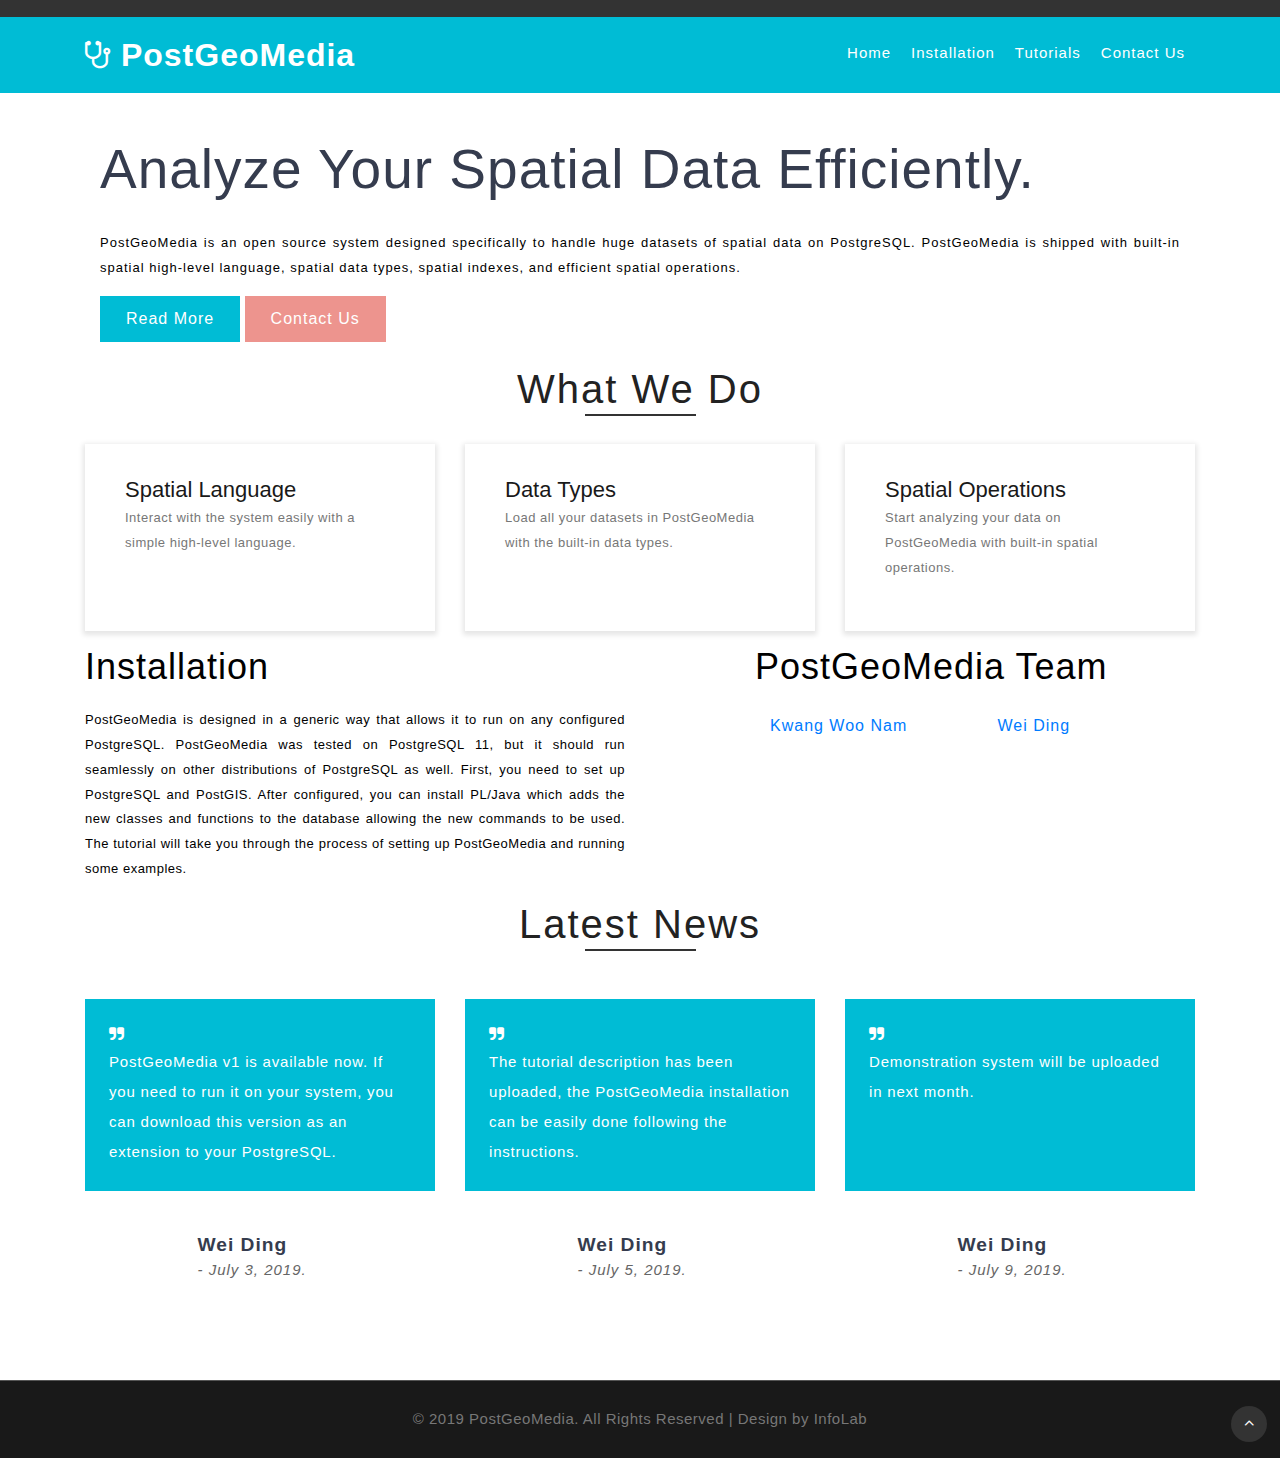
==== commit 818d4c4d: "5" ====
--- a/index.html
+++ b/index.html
@@ -1,183 +1,235 @@
-<!DOCTYPE HTML>
-<!--
-	Aesthetic by gettemplates.co
-	Twitter: http://twitter.com/gettemplateco
-	URL: http://gettemplates.co
--->
-<html>
-	<head>
-	<meta charset="utf-8">
-	<meta http-equiv="X-UA-Compatible" content="IE=edge">
-	<title>Photo &mdash; Free Website Template, Free HTML5 Template by gettemplates.co</title>
-	<meta name="viewport" content="width=device-width, initial-scale=1">
-	<meta name="description" content="Free HTML5 Website Template by gettemplates.co" />
-	<meta name="keywords" content="free website templates, free html5, free template, free bootstrap, free website template, html5, css3, mobile first, responsive" />
-	<meta name="author" content="gettemplates.co" />
-
-  	<!-- Facebook and Twitter integration -->
-	<meta property="og:title" content=""/>
-	<meta property="og:image" content=""/>
-	<meta property="og:url" content=""/>
-	<meta property="og:site_name" content=""/>
-	<meta property="og:description" content=""/>
-	<meta name="twitter:title" content="" />
-	<meta name="twitter:image" content="" />
-	<meta name="twitter:url" content="" />
-	<meta name="twitter:card" content="" />
-
-	<!-- Place favicon.ico and apple-touch-icon.png in the root directory -->
-	<link rel="shortcut icon" href="favicon.ico">
-	<link href='https://fonts.googleapis.com/css?family=Varela+Round' rel='stylesheet' type='text/css'>
-	<!-- <link href="https://fonts.googleapis.com/css?family=Bungee+Shade" rel="stylesheet"> -->
-	
-	<!-- Animate.css -->
-	<link rel="stylesheet" href="css/animate.css">
-	<!-- Icomoon Icon Fonts-->
-	<link rel="stylesheet" href="css/icomoon.css">
-	<!-- Bootstrap  -->
-	<link rel="stylesheet" href="css/bootstrap.css">
-	<!-- Theme style  -->
-	<link rel="stylesheet" href="css/style.css">
-
-	<!-- Magnific Popup -->
-	<link rel="stylesheet" href="css/magnific-popup.css">
-
-	<!-- Modernizr JS -->
-	<script src="js/modernizr-2.6.2.min.js"></script>
-	<!-- FOR IE9 below -->
-	<!--[if lt IE 9]>
-	<script src="js/respond.min.js"></script>
-	<![endif]-->
-
-	</head>
-	<body>
-	
-
-	<div id="fh5co-page">
-	
-	<div class="aside-toggle btn-circle">
-		<a href="#"><span></span><em>About</em></a>
-	</div>
-
-	<div id="fh5co-aside">
-		<div class="image-bg"></div>
-		<div class="overlay"></div> 
+
+<!DOCTYPE html>
+<html lang="en">
+<head>
+<title>PostGeoMedia</title>
+<meta name="viewport" content="width=device-width, initial-scale=1">
+<meta http-equiv="Content-Type" content="text/html; charset=utf-8" />
+    <script>
+        addEventListener("load", function () {
+            setTimeout(hideURLbar, 0);
+        }, false);
+
+        function hideURLbar() {
+            window.scrollTo(0, 1);
+        }
+    </script>
+	<link href="css/css_slider.css" type="text/css" rel="stylesheet" media="all"><!-- slider css -->
+    <link href="css/bootstrap.css" rel='stylesheet' type='text/css' /><!-- bootstrap css -->
+    <link href="css/style.css" rel='stylesheet' type='text/css' /><!-- custom css -->
+    <link href="css/font-awesome.min.css" rel="stylesheet"><!-- fontawesome css -->	
+</head>
+<body>
+
+<!-- top header -->
+<div class="header-top">
+	<div class="container">
 		<div class="row">
-			<div class="col-md-12">
-				<div id="fh5co-aside-inner">
-					<div class="row" id="fh5co-bio">
-						<div class="col-md-12">
-							<h2>About This Website</h2>
-						</div>
-						<div class="col-md-6">
-							<p>This website displays personal photos of the humble and low-key team members to record the life, which the members play together in the game "Onmyoji".</p>
-						</div>
-						<div class="col-md-7">
-							<p>There isn't any permission for you to share the photos.</p>
-						</div>
-						<div class="col-md-12 fh5co-social">
-							<a href="mailto:649993290@qq.com"><i class="icon-envelope"></i></a>
-						</div>
-						<div class="col-md-12" style="margin-top: 40px;">
-							<p>&copy; 2020 Humble and Low-Key team . All Rights Reserved. Designed by Ran Ji.</p>
-						</div>
-					</div>
-				</div>
-			</div>
-		</div>
-	</div>
-	<div class="container-fluid" id="fh5co-image-grid">
+			<div class="col-sm-6">
+				<ul class="d-lg-flex header-w3_pvt">
+					<li class="mr-lg-3">
+						<!--<span class="fa fa-envelope-open"></span>
+						<a href="mailto:dingwei@kunsan.ac.kr" class="">dingwei@kunsan.ac.kr</a>-->
+					</li>
+				</ul>
+			</div>		
+		</div>
+	</div>
+</div>
+
+<header class="py-3">
+	<div class="container">
+			<div id="logo">
+				<h1> <a href="index.html"><span class="fa fa-stethoscope" aria-hidden="true"></span> PostGeoMedia</a></h1>
+			</div>
+		<!-- nav -->
+		<nav class="d-lg-flex">
+			<label for="drop" class="toggle"><span class="fa fa-bars"></span></label>
+			<input type="checkbox" id="drop" />
+			<ul class="menu mt-2 ml-auto">
+				<li class="active"><a href="index.html">Home</a></li>
+				<li class=""><a href="install.html">Installation</a></li>
+				<li class=""><a href="tutorials.html">Tutorials</a></li>
+				<li class=""><a href="mailto:dingwei@kunsan.ac.kr">Contact Us</a></li>
+			</ul>
+		</nav>
+		<!-- //nav -->
+	</div>
+</header>
+
+<!-- banner -->
+<div class="banner" id="home">
+	<div class="layer">
+		<div class="container">
+						<!-- banner slider-->
+						<ul class="banner_slide_bg">
+							<li>
+								<div class="container-fluid">
+									<div class="w3ls_banner_txt"><br>
+										<h3 class="b-w3ltxt text-capitalize mt-md-4"> <span style="font-size:55px;">Analyze your spatial data efficiently.</span></h3><br>
+										<p style="font-size:13px; color:#000; text-align:justify; text-justify:inter-ideograph;">PostGeoMedia is an open source system designed specifically to handle huge datasets of spatial data on PostgreSQL. PostGeoMedia is shipped with built-in spatial high-level language, spatial data types, spatial indexes, and efficient spatial operations.</p>
+										<a href="https://github.com/awarematics/mgeometry" class="btn btn-banner my-sm-3 mb-3">Read More</a>
+										<a href="mailto:dingwei@kunsan.ac.kr" class="btn btn-banner1 my-sm-3 mb-3">Contact Us</a>
+									</div>
+								</div>
+							</li>
+						</ul>
+					<!-- //banner slider-->
+		</div>
+	</div>
+</div>
+<!-- //banner -->
+
+<!-- services -->
+	<div class="container py-lg-5" style="margin-top:-50px;">
+		<h3 class="heading text-center mb-sm-5 mb-3"> <span style="font-size:40px;">What we do </span></h3>
+		<div class="row offer-grids" style="margin-top:-20px; height:150px;">
+			<div class="col-lg-4 col-md-6">
+				<div class="ser1">
+					<div class="bg-layer" style="margin-top:-20px;">
+						<h5 class="">Spatial language</h5>
+						<p style="font-size:13px;">Interact with the system easily with a simple high-level language. </p>
+					</div>
+				</div>
+			</div>
+			<div class="col-lg-4 col-md-6 mt-md-0 mt-4">
+				<div class="ser2">
+					<div class="bg-layer" style="margin-top:-20px;">
+						<h5 class="">Data types</h5>
+						<p style="font-size:13px;">Load all your datasets in PostGeoMedia with the built-in data types. </p>
+					</div>
+				</div>
+			</div>
+			<div class="col-lg-4 col-md-6 mt-lg-0 mt-4">
+				<div class="ser3">
+					<div class="bg-layer" style="margin-top:-20px;">
+						<h5 class="">Spatial operations</h5>
+						<p style="font-size:13px;">Start analyzing your data on PostGeoMedia with built-in spatial operations.</p>
+					</div>
+				</div>
+			</div>
+		</div>
+	</div>
+<!-- //services -->	
+
+<!-- about bottom -->
+<section class="about-bottom pb-5">
+	<div class="container pb-lg-3">
+		<div class="row bottom-grids">
+			
+			<div class="col-lg-6 mt-lg-0 mt-5">
+				<h4 style="color:#000">Installation</h4>
+				<p class="mt-3" style="font-size:13px; color:#000;text-align:justify; text-justify:inter-ideograph;">PostGeoMedia is designed in a generic way that allows it to run on any configured PostgreSQL. PostGeoMedia was tested on PostgreSQL 11, but it should run seamlessly on other distributions of PostgreSQL as well. First, you need to set up PostgreSQL and PostGIS. After configured, you can install PL/Java which adds the new classes and functions to the database allowing the new commands to be used. The tutorial will take you through the process of setting up PostGeoMedia and running some examples. </p>
+			</div>
+			<div class="col-lg-6">
+				<h4 style="margin-left:100px; color:#000">PostGeoMedia Team</h4>
+				<div class="row mt-4" style="margin-left:100px;">		
+					<div class="col-md-6 col-6">
+						<div class="about-box">
+							<h6><a href="http://infolab.kunsan.ac.kr/index.php?mid=page_ahIs47">Kwang Woo Nam</a></h6>
+						</div>
+					</div>
+					<div class="col-md-5 col-6">
+						<div class="about-box">
+							<h6><a href="resume.html">Wei Ding</a></h6>
+						</div>
+					</div>
+			</div>
+			</div>
+		</div>
 		
-
-		<div class="grid">
-		  <div class="grid-sizer"></div>
-
-		  <div class="grid-item item animate-box" data-animate-effect="fadeIn" style=" margin: 20px auto; border:1px solid #e3e197;background:#ffffdd; ">
-		  		<a href="images/JiRan.jpg" class="image-popup" title="迹染-1992-山东济南-已婚">
-					<div class="img-wrap">
-						<img src="images/JiRan.jpg" alt="" class="img-responsive">
-					</div>
-					<div class="text-wrap">
-						<div class="text-inner popup">
-							<div>
-								<h2>迹染</h2>
-							</div>
-						</div>
-					</div>
-				</a>
-		  </div>
-		  <div class="grid-item item animate-box" data-animate-effect="fadeIn">
-		    <a href="images/img_2.jpg" class="image-popup" title="Name of photo or title here">
-					<div class="img-wrap">
-						<img src="images/img_2.jpg" alt="" class="img-responsive">
-					</div>
-					<div class="text-wrap">
-						<div class="text-inner popup">
-							<div>
-								<h2>Name of photo or title here</h2>
-							</div>
-						</div>
-					</div>
-				</a>
-		  </div>
-		  <div class="grid-item item animate-box" data-animate-effect="fadeIn">
-		    <a href="images/img_3.jpg" class="image-popup" title="Name of photo or title here">
-					<div class="img-wrap">
-						<img src="images/img_3.jpg" alt="" class="img-responsive">
-					</div>
-					<div class="text-wrap">
-						<div class="text-inner popup">
-							<div>
-								<h2>Name of photo or title here</h2>
-							</div>
-						</div>
-					</div>
-				</a>
-		  </div>
-		  <div class="grid-item item animate-box" data-animate-effect="fadeIn">
-		    <a href="images/img_4.jpg" class="image-popup" title="Name of photo or title here">
-					<div class="img-wrap">
-						<img src="images/img_4.jpg" alt="" class="img-responsive">
-					</div>
-					<div class="text-wrap">
-						<div class="text-inner popup">
-							<div>
-								<h2>Name of photo or title here</h2>
-							</div>
-						</div>
-					</div>
-				</a>
-		  </div>
+	</div>
+</section>
+<!-- //about bottom -->
+
+
+<!-- Latest News -->
+<section class="feedback" id="testimonials" style="margin-top:-150px;">
+	<div class="feedback-layer py-5">
+		<div class="container py-lg-5">
+		<h3 class="heading text-center mb-sm-5 mb-4"><span style="font-size:40px;">Latest News</span></h3>
+			<div class="row">
+				<div class="col-lg-4 col-md-6">
+					<div class="feedback-info">
+						<div class="feedback-top p-4">
+							<span class="fa fa-quote-right"></span> 
+							<p> PostGeoMedia v1 is available now. If you need to run it on your system, you can download this version as an extension to your PostgreSQL. </p>
+							<div class="clearfix"></div>
+						</div>
+						<div class="feedback-grids">
+							<div class="feedback-img">
+								<img src="images/ser1.jpg" class="img-fluid" alt="">
+							</div>
+							<div class="feedback-img-info">
+								<h5>Wei Ding</h5>
+								<p class="font-italic">- July 3, 2019.</p>
+							</div>
+							<div class="clearfix"></div>
+						</div>
+					</div>
+				</div>
+				<div class="col-lg-4 col-md-6 mt-md-0 mt-5">
+					<div class="feedback-info">
+						<div class="feedback-top p-4">
+							<span class="fa fa-quote-right"></span> 
+							<p> The tutorial description has been uploaded, the PostGeoMedia installation can be easily done following the instructions.</p>
+							<div class="clearfix"></div>
+						</div>
+						<div class="feedback-grids">
+							<div class="feedback-img">
+								<img src="images/ser2.jpg" class="img-fluid" alt="">
+							</div>
+							<div class="feedback-img-info">
+								<h5>Wei Ding</h5>
+								<p class="font-italic">- July 5, 2019.</p>
+							</div>
+							<div class="clearfix"></div>
+						</div>
+					</div>
+				</div>
+				<div class="col-lg-4 col-md-6 mt-lg-0 mt-5">
+					<div class="feedback-info">
+						<div class="feedback-top p-4">
+							<span class="fa fa-quote-right"></span> 
+							<p> Demonstration system will be uploaded in next month.<br><br><br></p>
+			
+							<div class="clearfix"></div>
+						</div>
+						<div class="feedback-grids">
+							<div class="feedback-img">
+								<img src="images/ser3.jpg" class="img-fluid" alt="">
+							</div>
+							<div class="feedback-img-info">
+								<h5>Wei Ding</h5>
+								<p class="font-italic">- July 9, 2019.</p>
+							</div>
+							<div class="clearfix"></div>
+						</div>
+					</div>
+				</div>
+			</div>
+		</div>
+	</div>
+</section>
+<!-- //Latest News -->
+
+<!-- copyright -->
+<div class="copyright">
+	<div class="container py-4">
+		<div class=" text-center">
+			<p>© 2019 PostGeoMedia. All Rights Reserved | Design by <a href="http://mcalab.kunsan.ac.kr/"> InfoLab</a> </p>
+		</div>
+	</div>
+</div>
+<!-- //copyright -->
 		
-		</div>
-	
-	</div>
-
-	</div>
-	
-	<!-- jQuery -->
-	<script src="js/jquery.min.js"></script>
-	<!-- jQuery Easing -->
-	<script src="js/jquery.easing.1.3.js"></script>
-	<!-- Bootstrap -->
-	<script src="js/bootstrap.min.js"></script>
-	<!-- Waypoints -->
-	<script src="js/jquery.waypoints.min.js"></script>
-
-	<!-- Magnific -->
-	<script src="js/jquery.magnific-popup.min.js"></script>
-	<script src="js/magnific-popup-options.js"></script>
-	<!-- Isotope & imagesLoaded -->
-	<script src="js/isotope.pkgd.min.js"></script>
-	<script src="js/imagesloaded.pkgd.min.js"></script>
-	<!-- GSAP  -->
-	<script src="js/TweenLite.min.js"></script>
-	<script src="js/CSSPlugin.min.js"></script>
-	<script src="js/EasePack.min.js"></script>
-
-	<!-- MAIN JS -->
-	<script src="js/main.js"></script>
-
-	</body>
-</html>
-
+<!-- move top -->
+<div class="move-top text-right">
+	<a href="#home" class="move-top"> 
+		<span class="fa fa-angle-up  mb-3" aria-hidden="true"></span>
+	</a>
+</div>
+<!-- move top -->
+
+</body>
+</html>--- a/css/css_slider.css
+++ b/css/css_slider.css
@@ -0,0 +1,341 @@
+.csslider {
+    text-align: left;
+    position: relative;
+    margin-bottom: 0px;
+}
+
+.csslider>input {
+    display: none;
+}
+
+/* .csslider>input:nth-of-type(10):checked~ul li:first-of-type {
+    margin-left: -900%;
+}
+
+.csslider>input:nth-of-type(9):checked~ul li:first-of-type {
+    margin-left: -800%;
+}
+
+.csslider>input:nth-of-type(8):checked~ul li:first-of-type {
+    margin-left: -700%;
+}
+
+.csslider>input:nth-of-type(7):checked~ul li:first-of-type {
+    margin-left: -600%;
+}
+
+.csslider>input:nth-of-type(6):checked~ul li:first-of-type {
+    margin-left: -500%;
+}
+
+.csslider>input:nth-of-type(5):checked~ul li:first-of-type {
+    margin-left: -400%;
+}
+
+.csslider>input:nth-of-type(4):checked~ul li:first-of-type {
+    margin-left: -300%;
+} */
+
+.csslider>input:nth-of-type(3):checked~ul li:first-of-type {
+    margin-left: -200%;
+}
+
+.csslider>input:nth-of-type(2):checked~ul li:first-of-type {
+    margin-left: -100%;
+}
+
+.csslider>input:nth-of-type(1):checked~ul li:first-of-type {
+    margin-left: 0%;
+}
+
+.csslider>ul {
+    position: relative;
+    /* height: 760px; */
+    z-index: 1;
+    font-size: 0;
+    line-height: 0;
+    margin: 0 auto;
+    padding: 0;
+    overflow: hidden;
+    white-space: nowrap;
+    -moz-box-sizing: border-box;
+    -webkit-box-sizing: border-box;
+    box-sizing: border-box;
+}
+
+.csslider>ul>li {
+    position: relative;
+    display: inline-block;
+    width: 100%;
+    height: 100%;
+    overflow: hidden;
+    font-size: 15px;
+    font-size: initial;
+    line-height: normal;
+    -moz-transition: all 0.5s cubic-bezier(0.4, 1.3, 0.65, 1);
+    -o-transition: all 0.5s ease-out;
+    -webkit-transition: all 0.5s cubic-bezier(0.4, 1.3, 0.65, 1);
+    transition: all 0.5s cubic-bezier(0.4, 1.3, 0.65, 1);
+    vertical-align: top;
+    -moz-box-sizing: border-box;
+    -webkit-box-sizing: border-box;
+    box-sizing: border-box;
+    white-space: normal;
+}
+
+.csslider>ul>li.scrollable {
+    overflow-y: scroll;
+}
+
+/* navigation bullets */
+.csslider>.navigation {
+    position: absolute;
+    bottom: -5%;
+    left: 2%;
+    z-index: 10;
+    margin-bottom: -10px;
+    font-size: 0;
+    line-height: 0;
+    text-align: center;
+    -webkit-touch-callout: none;
+    -webkit-user-select: none;
+    -khtml-user-select: none;
+    -moz-user-select: none;
+    -ms-user-select: none;
+    user-select: none;
+}
+
+.csslider>.navigation label {
+    position: relative;
+    cursor: pointer;
+    width: 20px;
+    height: 3px;
+    display: inline-block;
+    margin: 0 5px;
+    background: rgba(0, 0, 0, 0.6);
+    transition: 0.5s all;
+    -webkit-transition: 0.5s all;
+    -moz-transition: 0.5s all;
+    -o-transition: 0.5s all;
+    -ms-transition: 0.5s all;
+}
+
+.csslider>.navigation label:hover:after {
+    opacity: 1;
+}
+
+.csslider>.navigation label:after {
+    content: '';
+    position: absolute;
+    left: 0;
+    width: 20px;
+    height: 3px;
+    background: #ed948e;
+    opacity: 0;
+    transition: 0.5s all;
+    -webkit-transition: 0.5s all;
+    -moz-transition: 0.5s all;
+    -o-transition: 0.5s all;
+    -ms-transition: 0.5s all;
+}
+
+/* //navigation bullets */
+
+/* navigation arrows */
+.csslider>.arrows {
+    -webkit-touch-callout: none;
+    -webkit-user-select: none;
+    -khtml-user-select: none;
+    -moz-user-select: none;
+    -ms-user-select: none;
+    user-select: none;
+}
+
+.csslider.inside .navigation {
+    bottom: 10px;
+    margin-bottom: 10px;
+}
+
+.csslider.inside .navigation label {
+    border: 1px solid #7e7e7e;
+}
+
+.csslider>input:nth-of-type(1):checked~.navigation label:nth-of-type(1):after,
+.csslider>input:nth-of-type(2):checked~.navigation label:nth-of-type(2):after,
+.csslider>input:nth-of-type(3):checked~.navigation label:nth-of-type(3):after {
+    opacity: 1;
+}
+
+.csslider>.arrows {
+    position: absolute;
+    top: 50%;
+    width: 100%;
+    height: 26px;
+    z-index: 1;
+    -moz-box-sizing: content-box;
+    -webkit-box-sizing: content-box;
+    box-sizing: content-box;
+}
+
+.csslider>.arrows label {
+    display: none;
+    position: absolute;
+    top: -50%;
+    padding: 8px;
+    box-shadow: inset 2px -2px 0 1px #ffffff;
+    cursor: pointer;
+    -moz-transition: box-shadow 0.15s, margin 0.15s;
+    -o-transition: box-shadow 0.15s, margin 0.15s;
+    -webkit-transition: box-shadow 0.15s, margin 0.15s;
+    transition: box-shadow 0.15s, margin 0.15s;
+}
+
+.csslider>.arrows label:hover {
+    box-shadow: inset 3px -3px 0 2px #ff3c41;
+    margin: 0 0px;
+}
+
+.csslider>.arrows label:before {
+    content: '';
+    position: absolute;
+    top: -100%;
+    left: -100%;
+    height: 300%;
+    width: 300%;
+}
+
+.csslider.infinity>input:first-of-type:checked~.arrows label.goto-last,
+.csslider>input:nth-of-type(1):checked~.arrows>label:nth-of-type(0),
+.csslider>input:nth-of-type(2):checked~.arrows>label:nth-of-type(1),
+.csslider>input:nth-of-type(3):checked~.arrows>label:nth-of-type(2) {
+    display: block;
+    left: 5%;
+    right: auto;
+    -moz-transform: rotate(45deg);
+    -ms-transform: rotate(45deg);
+    -o-transform: rotate(45deg);
+    -webkit-transform: rotate(45deg);
+    transform: rotate(45deg);
+}
+
+.csslider.infinity>input:last-of-type:checked~.arrows label.goto-first,
+.csslider>input:nth-of-type(1):checked~.arrows>label:nth-of-type(2),
+.csslider>input:nth-of-type(2):checked~.arrows>label:nth-of-type(3) {
+    display: block;
+    right: 5%;
+    left: auto;
+    -moz-transform: rotate(225deg);
+    -ms-transform: rotate(225deg);
+    -o-transform: rotate(225deg);
+    -webkit-transform: rotate(225deg);
+    transform: rotate(225deg);
+}
+
+/* //navigation arrows */
+
+/* slider effect 
+#slider1>input:nth-of-type(1):checked~ul #bg,
+#slider1>input:nth-of-type(2):checked~ul #bg1,
+#slider1>input:nth-of-type(3):checked~ul #bg2,
+#slider1>input:nth-of-type(4):checked~ul #bg3 {
+    width: 100%;
+    -moz-transition: 0.5s 0.5s;
+    -o-transition: 0.5s 0.5s;
+    -webkit-transition: 0.5s 0.5s;
+    transition: 0.5s 0.5s;
+    text-align: center;
+    padding: 0;
+    height: 100%;
+}
+
+#slider1>input:nth-of-type(1):checked~ul #bg div,
+#slider1>input:nth-of-type(2):checked~ul #bg1 div,
+#slider1>input:nth-of-type(3):checked~ul #bg2 div,
+#slider1>input:nth-of-type(4):checked~ul #bg3 div {
+    -moz-transform: translate(0);
+    -ms-transform: translate(0);
+    -o-transform: translate(0);
+    -webkit-transform: translate(0);
+    transform: translate(0);
+    -moz-transition: 0.5s 0.9s;
+    -o-transition: 0.5s 0.9s;
+    -webkit-transition: 0.5s 0.9s;
+    transition: 0.5s 0.9s;
+} */
+
+/* //slider effect */
+
+/* responsive */
+@media screen and (max-width: 1280px) {
+
+    .csslider.infinity>input:last-of-type:checked~.arrows label.goto-first,
+    .csslider>input:nth-of-type(1):checked~.arrows>label:nth-of-type(2),
+    .csslider>input:nth-of-type(2):checked~.arrows>label:nth-of-type(3),
+    .csslider>input:nth-of-type(3):checked~.arrows>label:nth-of-type(4),
+    .csslider>input:nth-of-type(4):checked~.arrows>label:nth-of-type(5),
+    .csslider>input:nth-of-type(5):checked~.arrows>label:nth-of-type(6),
+    .csslider>input:nth-of-type(6):checked~.arrows>label:nth-of-type(7),
+    .csslider>input:nth-of-type(7):checked~.arrows>label:nth-of-type(8),
+    .csslider>input:nth-of-type(8):checked~.arrows>label:nth-of-type(9),
+    .csslider>input:nth-of-type(9):checked~.arrows>label:nth-of-type(10),
+    .csslider>input:nth-of-type(10):checked~.arrows>label:nth-of-type(11),
+    .csslider>input:nth-of-type(11):checked~.arrows>label:nth-of-type(12) {
+        right: 3%;
+    }
+
+    .csslider.infinity>input:first-of-type:checked~.arrows label.goto-last,
+    .csslider>input:nth-of-type(1):checked~.arrows>label:nth-of-type(0),
+    .csslider>input:nth-of-type(2):checked~.arrows>label:nth-of-type(1),
+    .csslider>input:nth-of-type(3):checked~.arrows>label:nth-of-type(2),
+    .csslider>input:nth-of-type(4):checked~.arrows>label:nth-of-type(3),
+    .csslider>input:nth-of-type(5):checked~.arrows>label:nth-of-type(4),
+    .csslider>input:nth-of-type(6):checked~.arrows>label:nth-of-type(5),
+    .csslider>input:nth-of-type(7):checked~.arrows>label:nth-of-type(6),
+    .csslider>input:nth-of-type(8):checked~.arrows>label:nth-of-type(7),
+    .csslider>input:nth-of-type(9):checked~.arrows>label:nth-of-type(8),
+    .csslider>input:nth-of-type(10):checked~.arrows>label:nth-of-type(9),
+    .csslider>input:nth-of-type(11):checked~.arrows>label:nth-of-type(10) {
+        left: 3%;
+    }
+}
+
+@media screen and (max-width: 900px) {
+    .csslider>.navigation {
+        bottom: 7%;
+    }
+}
+
+@media screen and (max-width: 800px) {
+
+    .csslider.infinity>input:last-of-type:checked~.arrows label.goto-first,
+    .csslider>input:nth-of-type(1):checked~.arrows>label:nth-of-type(2),
+    .csslider>input:nth-of-type(2):checked~.arrows>label:nth-of-type(3),
+    .csslider>input:nth-of-type(3):checked~.arrows>label:nth-of-type(4),
+    .csslider>input:nth-of-type(4):checked~.arrows>label:nth-of-type(5),
+    .csslider>input:nth-of-type(5):checked~.arrows>label:nth-of-type(6),
+    .csslider>input:nth-of-type(6):checked~.arrows>label:nth-of-type(7),
+    .csslider>input:nth-of-type(7):checked~.arrows>label:nth-of-type(8),
+    .csslider>input:nth-of-type(8):checked~.arrows>label:nth-of-type(9),
+    .csslider>input:nth-of-type(9):checked~.arrows>label:nth-of-type(10),
+    .csslider>input:nth-of-type(10):checked~.arrows>label:nth-of-type(11),
+    .csslider>input:nth-of-type(11):checked~.arrows>label:nth-of-type(12) {
+        right: 5%;
+    }
+
+    .csslider.infinity>input:first-of-type:checked~.arrows label.goto-last,
+    .csslider>input:nth-of-type(1):checked~.arrows>label:nth-of-type(0),
+    .csslider>input:nth-of-type(2):checked~.arrows>label:nth-of-type(1),
+    .csslider>input:nth-of-type(3):checked~.arrows>label:nth-of-type(2),
+    .csslider>input:nth-of-type(4):checked~.arrows>label:nth-of-type(3),
+    .csslider>input:nth-of-type(5):checked~.arrows>label:nth-of-type(4),
+    .csslider>input:nth-of-type(6):checked~.arrows>label:nth-of-type(5),
+    .csslider>input:nth-of-type(7):checked~.arrows>label:nth-of-type(6),
+    .csslider>input:nth-of-type(8):checked~.arrows>label:nth-of-type(7),
+    .csslider>input:nth-of-type(9):checked~.arrows>label:nth-of-type(8),
+    .csslider>input:nth-of-type(10):checked~.arrows>label:nth-of-type(9),
+    .csslider>input:nth-of-type(11):checked~.arrows>label:nth-of-type(10) {
+        left: 5%;
+    }
+}
+
+/* //responsive */